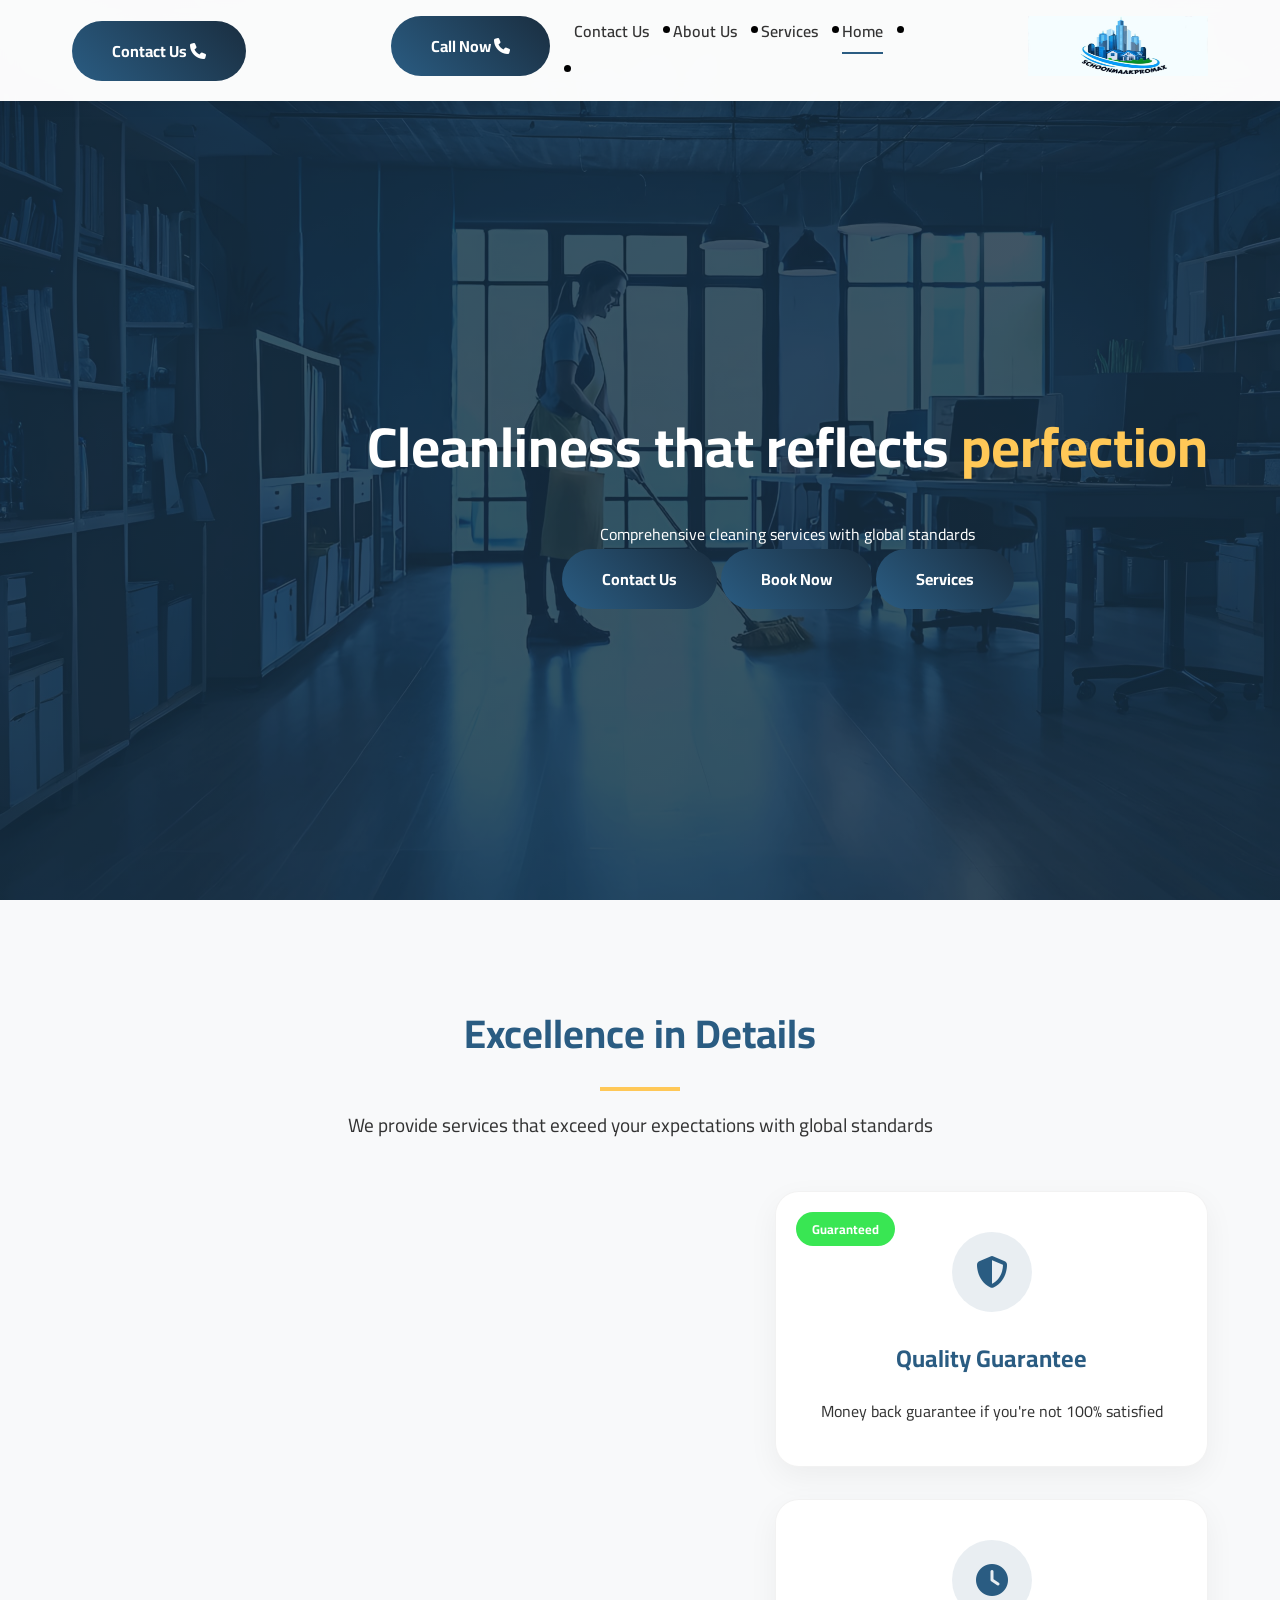
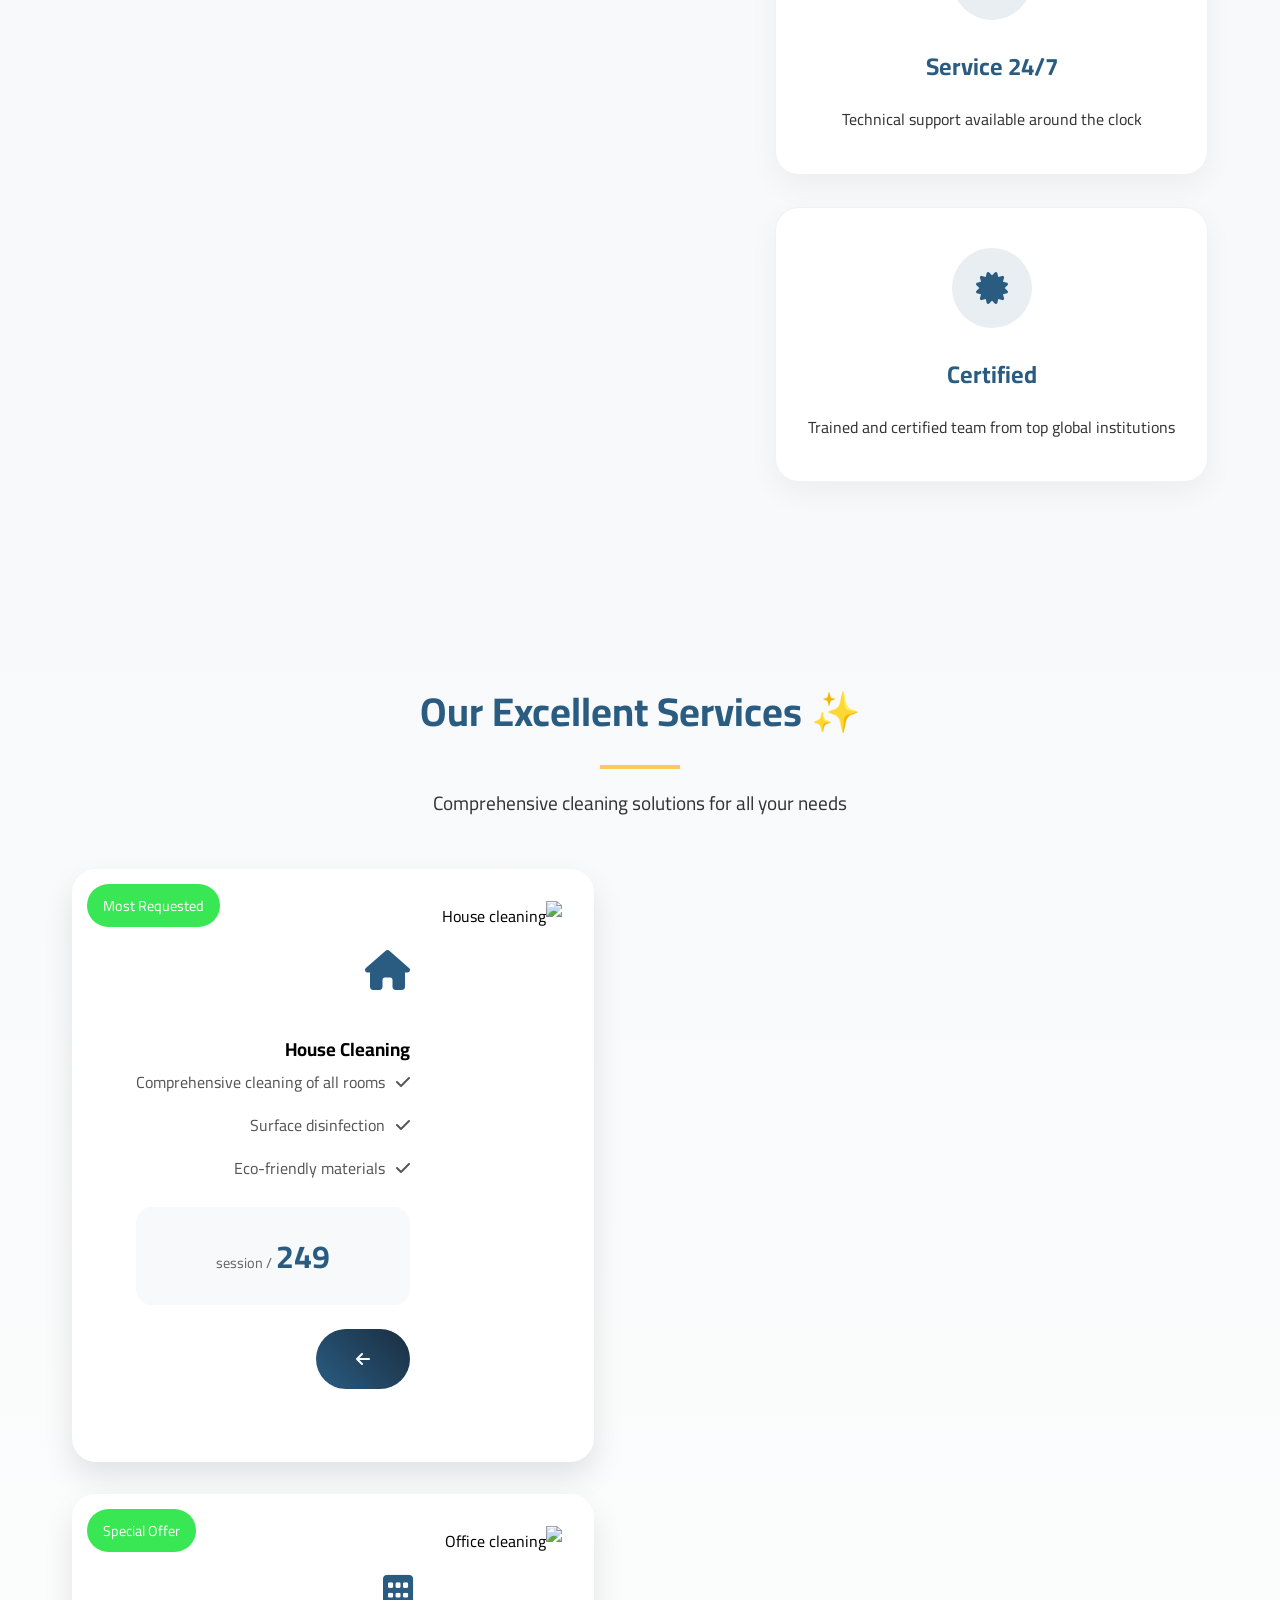
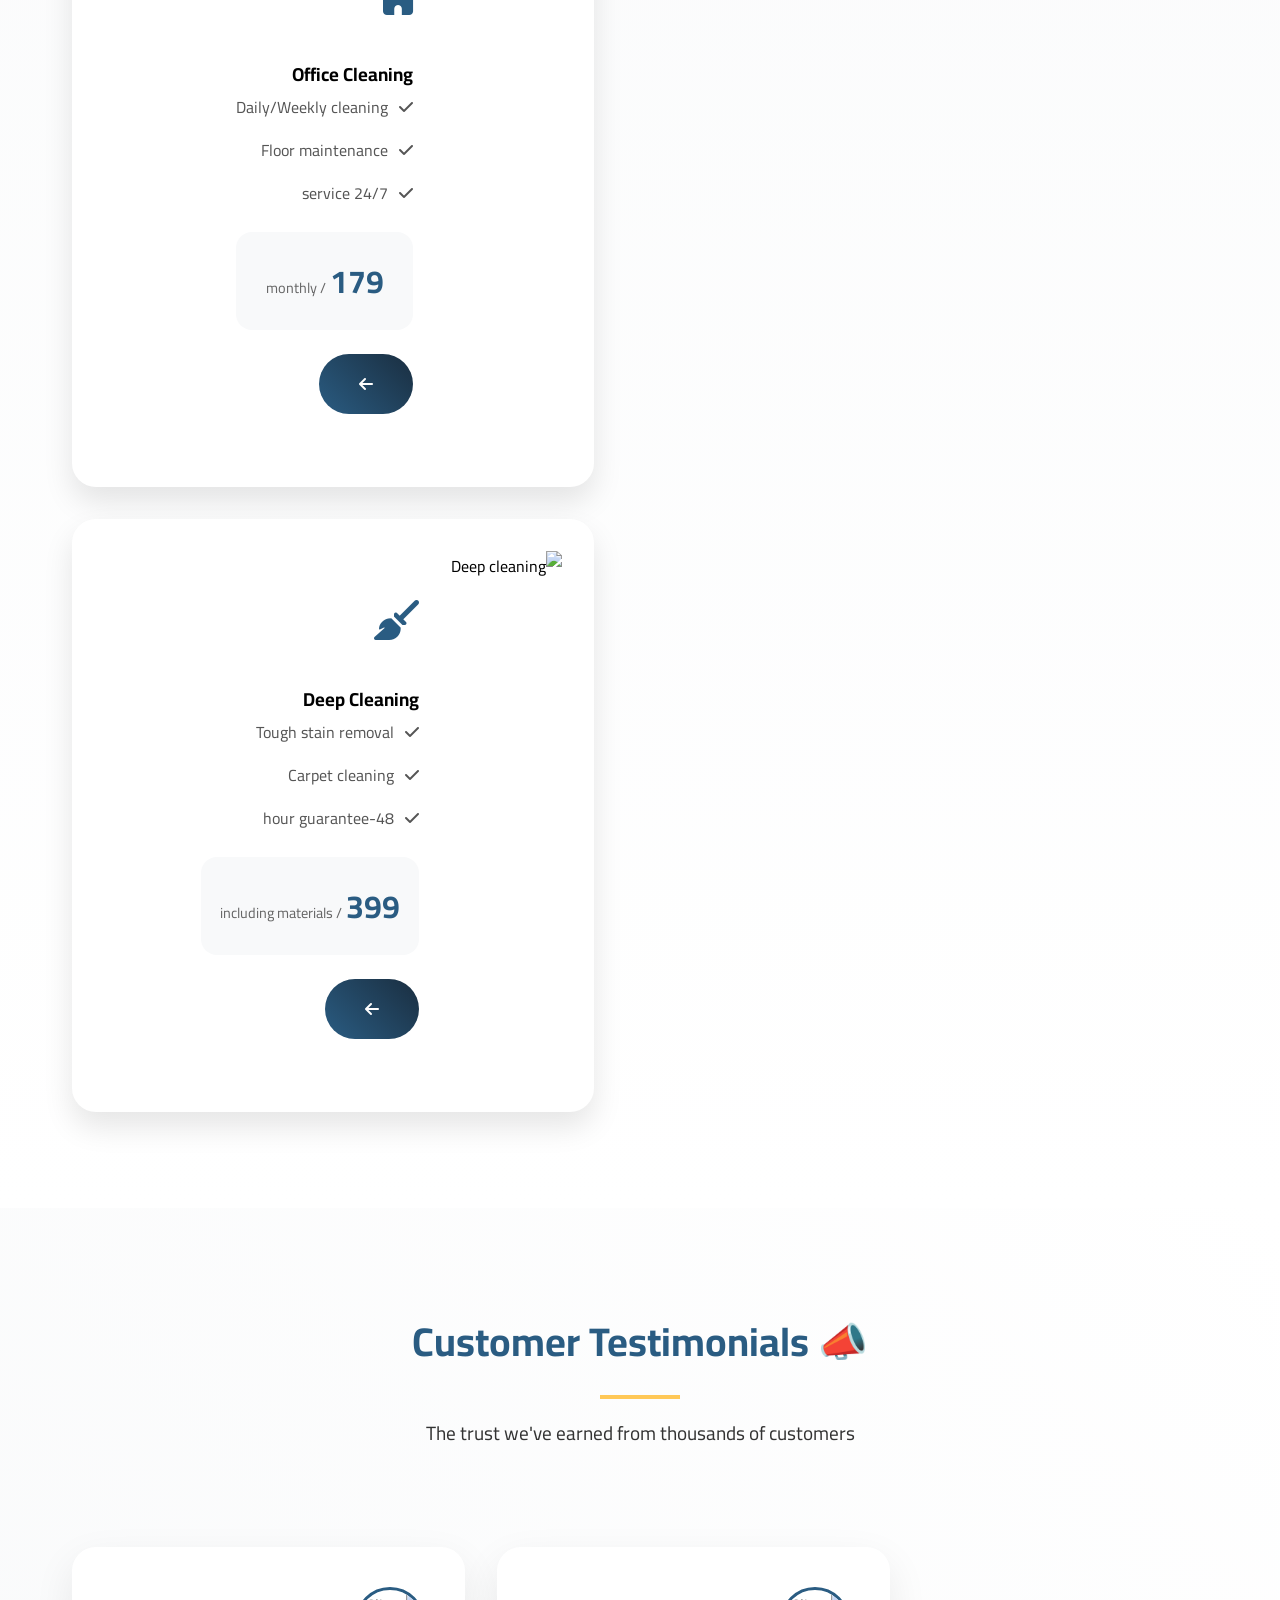
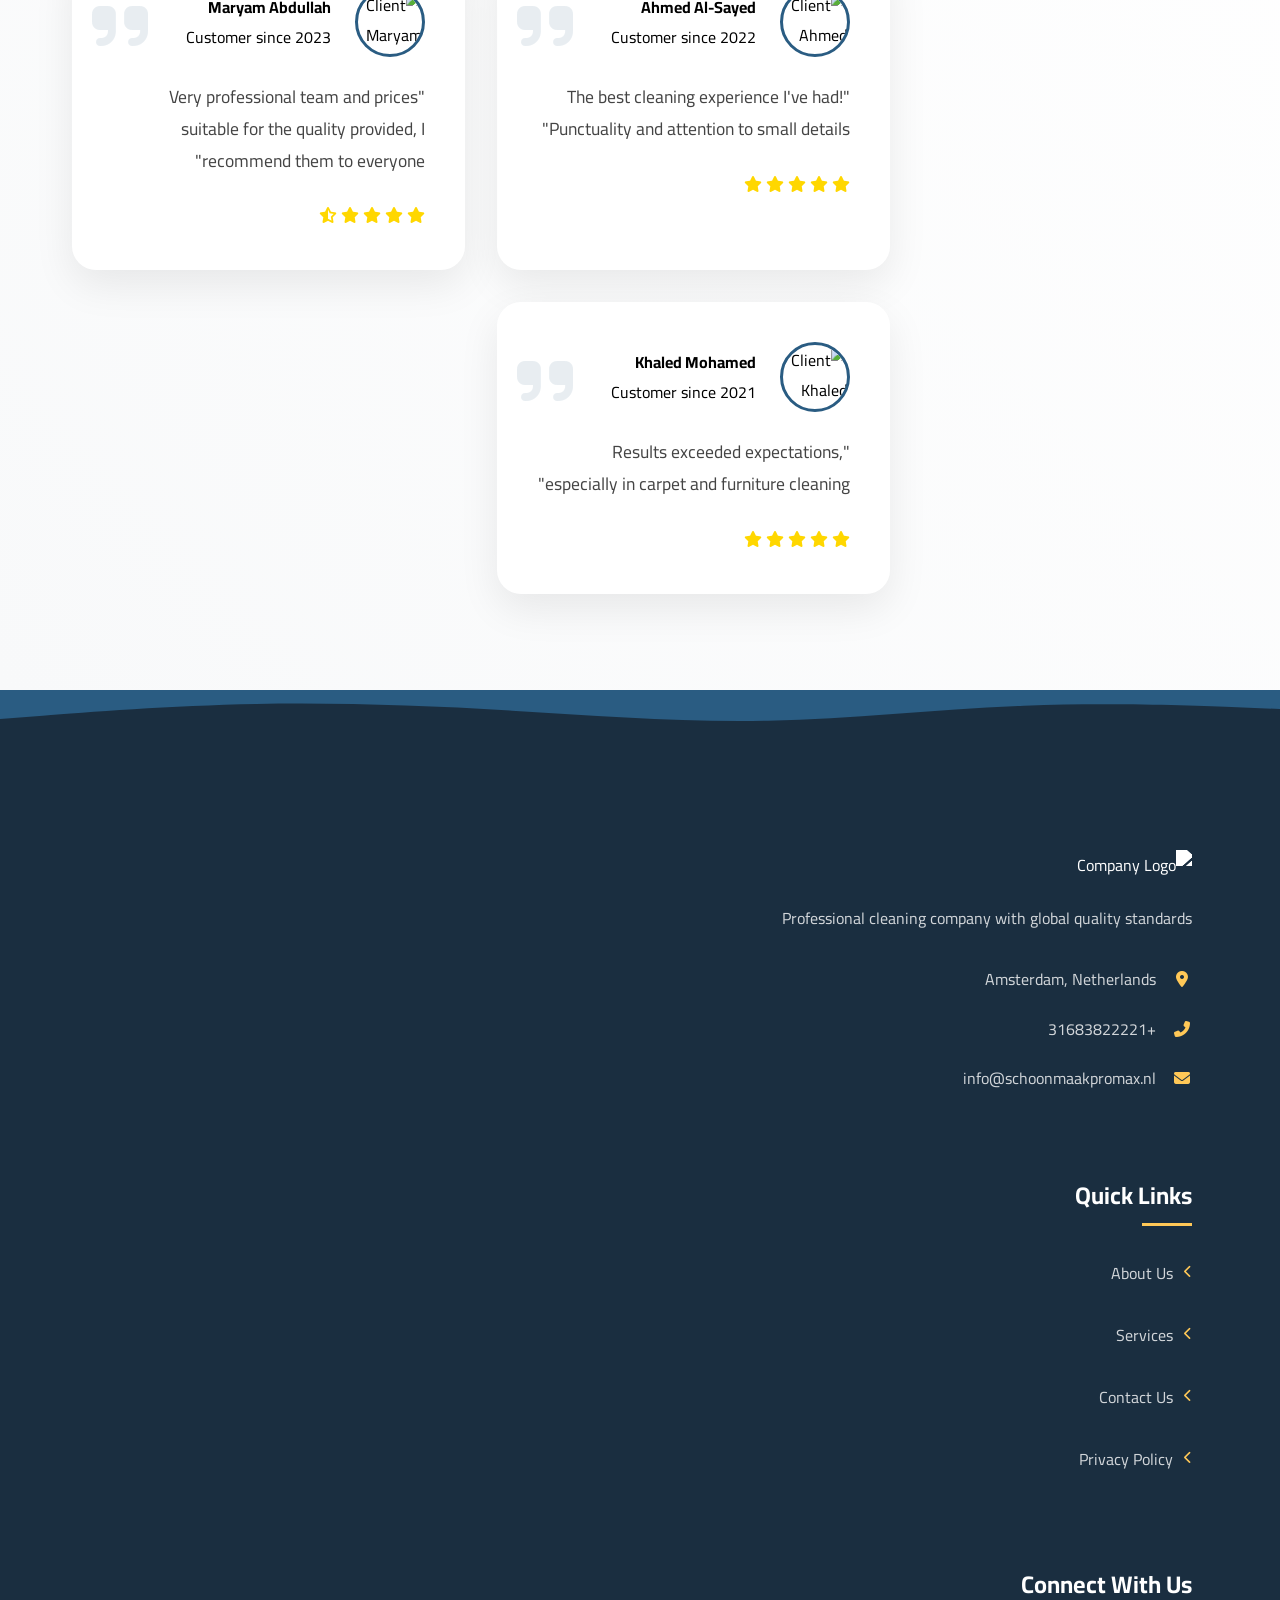
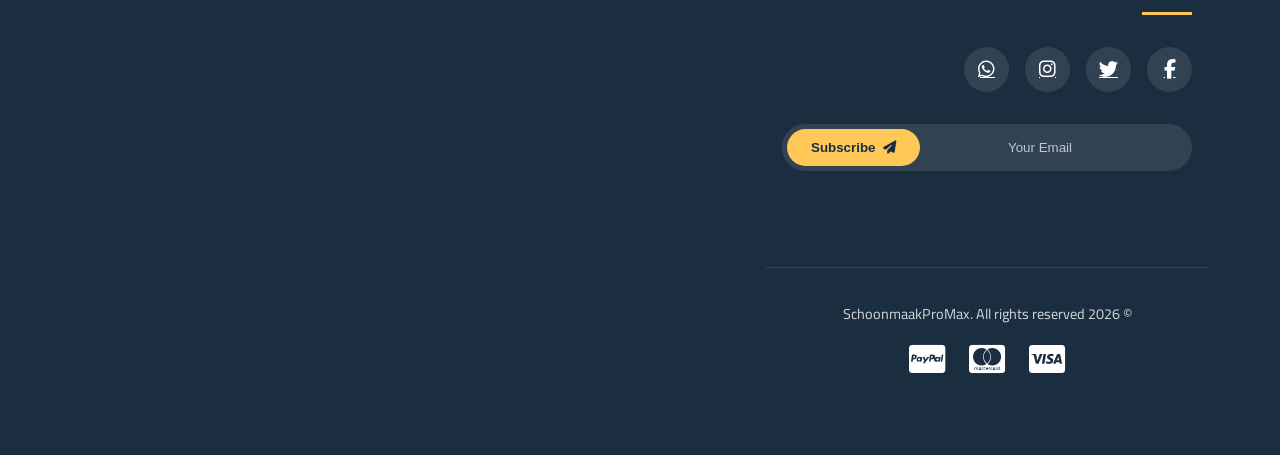
==== en/index.html @ 923af1c0 "Add files via upload" ====
<!DOCTYPE html>
<html lang="ar" dir="rtl">
    <head>
        <!-- Basic Meta Tags -->
        <meta charset="UTF-8">
        <meta name="viewport" content="width=device-width, initial-scale=1.0">
        
        <!-- ========== Advanced SEO Optimizations ========== -->
        <title>SchoonmaakProMax | Professional Cleaning Company in Netherlands | Competitive Prices</title>
        <meta name="description" content="SchoonmaakProMax offers home and office cleaning services in Netherlands with European quality standards. Trained team - Eco-friendly materials - Competitive prices. Contact us now!">
        <meta name="keywords" content="Cleaning company Netherlands, House cleaning Amsterdam, Carpet cleaning Rotterdam, Office disinfection The Hague, Apartment cleaning Utrecht">
        <meta name="author" content="SchoonmaakProMax">
        <meta name="robots" content="index, follow">
        <meta name="language" content="Arabic">
        
        <!-- ========== Open Graph / Social Meta ========== -->
        <meta property="og:title" content="SchoonmaakProMax | Professional Cleaning in Netherlands">
        <meta property="og:description" content="Comprehensive cleaning services for homes and offices with European quality standards">
        <meta property="og:image" content="https://osun2021.github.io/a2/assets/images/og-image.jpg">
        <meta property="og:url" content="https://osun2021.github.io/a2/">
        <meta property="og:type" content="website">
        <meta property="og:locale" content="ar_AR">
        
        <!-- ========== Twitter Meta ========== -->
        <meta name="twitter:card" content="summary_large_image">
        <meta name="twitter:title" content="SchoonmaakProMax - Professional Cleaning">
        <meta name="twitter:description" content="Comprehensive cleaning solutions in Netherlands">
        <meta name="twitter:image" content="https://osun2021.github.io/a2/assets/images/og-image.jpg">
        
        <!-- ========== Favicon ========== -->
        <link rel="icon" type="image/png" href="assets/favicon1.png">
        <link rel="apple-touch-icon" href="assets/favicon1.png">
        
        <!-- ========== Preconnect & Preload ========== -->
        <link rel="preconnect" href="https://fonts.googleapis.com">
        <link rel="preconnect" href="https://fonts.gstatic.com" crossorigin>
        <link rel="preload" href="https://cdnjs.cloudflare.com/ajax/libs/font-awesome/6.4.0/css/all.min.css" as="style">
        
        <!-- ========== Google Fonts ========== -->
        <link href="https://fonts.googleapis.com/css2?family=Cairo:wght@400;600;700&display=swap" rel="stylesheet">
        
        <!-- ========== Font Awesome Library ========== -->
        <link rel="stylesheet" href="https://cdnjs.cloudflare.com/ajax/libs/font-awesome/6.4.0/css/all.min.css">
        
        <!-- ========== AOS Animation Library ========== -->
        <link href="https://unpkg.com/aos@2.3.1/dist/aos.css" rel="stylesheet">
        
        <!-- ========== CSS Files ========== -->
        <link rel="stylesheet" href="css/base/reset.css">
        <link rel="stylesheet" href="css/base/variables.css">
        <link rel="stylesheet" href="css/components/header.css">
        <link rel="stylesheet" href="css/main.css">
        
        <!-- ========== Structured Data (Schema) ========== -->
        <script type="application/ld+json">
        {
            "@context": "https://schema.org",
            "@type": "ProfessionalService",
            "name": "SchoonmaakProMax",
            "image": "https://osun2021.github.io/a2/assets/images/logo1.jpg",
            "description": "Professional cleaning company in Netherlands",
            "address": {
                "@type": "PostalAddress",
                "addressCountry": "NL"
            },
            "telephone": "+31683822221",
            "openingHours": "Mo-Fr 08:00-18:00",
            "url": "https://osun2021.github.io/a2/"
        }
        </script>
       
        <style>
            :root {
                --primary: #2A5C82;
                --secondary: #FFC857;
            }
            
            * {
                margin: 0;
                padding: 0;
                box-sizing: border-box;
            }
            
            html, body {
                width: 100%;
                min-height: 100vh;
                overflow-x: hidden;
                font-family: 'Cairo', sans-serif;
            }
            
            .main-container {
                width: 100vw;
                overflow: hidden;
            }
            
            section {
                width: 100vw;
                padding: 4rem 0;
                overflow: hidden;
            }
            
            .container {
                width: 100%;
                max-width: 1400px;
                margin: 0 auto;
                padding: 0 20px;
            }
        </style>
    </head>
<body class="home-page">
    <!-- Modified Header -->
    <header class="main-header">
        <div class="container">
            <a href="index.html" class="logo">
                <img src="assets/images/logo1.png" alt="SchoonmaakProMax" loading="lazy" width="180" height="60">
            </a>
            
            <button class="hamburger-menu" aria-expanded="false" aria-label="Mobile menu">
                <span class="hamburger-line"></span>
                <span class="hamburger-line"></span>
                <span class="hamburger-line"></span>
            </button>
            
            <nav class="main-nav" aria-label="Main navigation">
                <ul class="nav-links">
                    <li><a href="index.html" class="nav-link active" data-link="home">Home</a></li>
                    <li><a href="services.html" class="nav-link" data-link="services">Services</a></li>
                    <li><a href="about.html" class="nav-link" data-link="about">About Us</a></li>
                    <li><a href="contact.html" class="nav-link" data-link="contact">Contact Us</a></li>
                    <li class="mobile-only">
                        <a href="tel:+31683822221" class="cta-button mobile-cta">
                            <i class="fas fa-phone"></i> Call Now
                        </a>
                    </li>
                </ul>
            </nav>
            
            <a href="tel:+31683822221" class="desktop-cta cta-button">
                <i class="fas fa-phone"></i> Contact Us
            </a>
        </div>
    </header>
    
    <style>
    :root {
        --primary: #2A5C82;
        --secondary: #FFC857;
        --text: #333;
        --light-bg: #f8f9fa;
    }
    
    .main-header {
        position: fixed;
        top: 0;
        width: 100%;
        background: rgba(255, 255, 255, 0.98);
        box-shadow: 0 2px 15px rgba(0, 0, 0, 0.1);
        z-index: 1000;
        backdrop-filter: blur(10px);
        padding: 1rem 0;
    }
    
    .container {
        display: flex;
        justify-content: space-between;
        align-items: center;
        max-width: 1200px;
        margin: 0 auto;
        padding: 0 2rem;
    }
    
    /* Desktop Main Menu */
    .nav-links {
        display: flex;
        gap: 1.5rem;
    }
    
    .nav-link {
        color: var(--text);
        text-decoration: none;
        font-weight: 600;
        position: relative;
        padding: 0.5rem 0;
    }
    
    .nav-link::after {
        content: '';
        position: absolute;
        bottom: 0;
        right: 0;
        width: 0;
        height: 2px;
        background: var(--primary);
        transition: width 0.3s ease;
    }
    
    .nav-link:hover::after,
    .nav-link.active::after {
        width: 100%;
    }
    
    /* Mobile Menu Design */
    .hamburger-menu {
        display: none;
        background: none;
        border: none;
        cursor: pointer;
        padding: 0.5rem;
        z-index: 1001;
    }
    
    .hamburger-line {
        display: block;
        width: 25px;
        height: 3px;
        background: var(--primary);
        margin: 5px 0;
        transition: all 0.3s ease;
    }
    
    /* Mobile Styles */
    @media (max-width: 992px) {
        .hamburger-menu {
            display: block;
        }
        
        .main-nav {
            position: fixed;
            top: 0;
            right: -100%;
            width: 280px;
            height: 100vh;
            background: white;
            box-shadow: -5px 0 15px rgba(0, 0, 0, 0.1);
            transition: right 0.3s ease;
            padding-top: 80px;
        }
        
        .main-nav.active {
            right: 0;
        }
        
        .nav-links {
            flex-direction: column;
            padding: 0 1.5rem;
        }
        
        .nav-link {
            padding: 1rem 0;
            border-bottom: 1px solid #eee;
            display: block;
        }
        
        .desktop-cta {
            display: none;
        }
        
        .mobile-only {
            display: block;
            margin-top: 1rem;
        }
        
        /* Hamburger lines animation */
        .hamburger-menu.active .hamburger-line:nth-child(1) {
            transform: translateY(8px) rotate(45deg);
        }
        
        .hamburger-menu.active .hamburger-line:nth-child(2) {
            opacity: 0;
        }
        
        .hamburger-menu.active .hamburger-line:nth-child(3) {
            transform: translateY(-8px) rotate(-45deg);
        }
    }
    </style>
    
    <script>
    document.addEventListener('DOMContentLoaded', function() {
        const hamburger = document.querySelector('.hamburger-menu');
        const nav = document.querySelector('.main-nav');
        
        hamburger.addEventListener('click', function() {
            this.classList.toggle('active');
            nav.classList.toggle('active');
            
            // Add or remove body scroll when menu is open
            document.body.style.overflow = nav.classList.contains('active') ? 'hidden' : '';
        });
        
        // Close menu when clicking any link
        document.querySelectorAll('.nav-link').forEach(link => {
            link.addEventListener('click', () => {
                hamburger.classList.remove('active');
                nav.classList.remove('active');
                document.body.style.overflow = '';
            });
        });
    });
    </script>
    <!-- Hero Section with Effects -->
<!-- Hero Section with Effects -->
<section class="hero">
    <div class="container">
        <div class="hero-content">
            <h1>Cleanliness that reflects <span class="hero-highlight" style="color: #FFC857;">perfection</span></h1>
            <p class="hero-subtitle">Comprehensive cleaning services with global standards</p>
            <div class="hero-cta">
                <a href="services.html" class="cta-button">Services</a>
                <a href="booking.html" class="cta-button">Book Now</a>
                <a href="contact.html" class="cta-button">Contact Us</a>
            </div>
        </div>
    </div>
</section>

<style>
.hero {
    position: relative;
    min-height: 80vh;
    background: 
        linear-gradient(rgba(42, 92, 130, 0.7), 
        rgba(42, 92, 130, 0.7)),
        url('assets/images/hero-bg2.jpg') center/cover fixed;
    display: flex;
    align-items: center;
}

.hero-content {
    position: relative;
    z-index: 2;
    color: white;
    text-align: center;
}

.hero-highlight {
    color: #FFC857; /* اللون الأصفر المطلوب */
    /* يمكنك استخدام أي من هذه الخيارات:
    color: var(--secondary);
    color: #FFD700; (ذهبي)
    color: yellow; (أصفر أساسي)
    */
}

.hero {
    min-height: 100vh;
    width: 100vw;
    overflow: hidden;
}
</style>
    <!-- Other Sections with data-aos added -->
    <section class="features section--light" aria-label="Our Features">
        <h2 class="section-title" data-aos="fade-up">Excellence in Details</h2>
        <p class="section-subtitle" data-aos="fade-up" data-aos-delay="100">We provide services that exceed your expectations with global standards</p>
        
        <div class="container">

            <div class="features-grid">
                <!-- Feature Card 1 -->
                <div class="feature-card" data-aos="zoom-in" data-aos-delay="200">
                    <div class="feature-icon__wrapper">
                        <i class="fas fa-shield-alt feature-icon"></i>
                    </div>
                    <h3>Quality Guarantee</h3>
                    <p>Money back guarantee if you're not 100% satisfied</p>
                    <div class="feature-badge"> Guaranteed</div>
                </div>
                
                <!-- Feature Card 2 -->
                <div class="feature-card" data-aos="zoom-in" data-aos-delay="300">
                    <div class="feature-icon__wrapper">
                        <i class="fas fa-clock feature-icon"></i>
                    </div>
                    <h3>24/7 Service</h3>
                    <p>Technical support available around the clock</p>
                </div>
                
                <!-- Feature Card 3 -->
                <div class="feature-card" data-aos="zoom-in" data-aos-delay="400">
                    <div class="feature-icon__wrapper">
                        <i class="fas fa-certificate feature-icon"></i>
                    </div>
                    <h3>Certified</h3>
                    <p>Trained and certified team from top global institutions</p>
                </div>
            </div>
        </div>
    </section>
    <style>
    :root {
        --primary: #2A5C82;
        --secondary: #FFC857;
        --accent: #39e653;
        --light: #F8F9FA;
        --text: #333;
    }
    
    .features {
        padding: 6rem 0;
        background: var(--light);
        position: relative;
    }
    
    .features::before {
        content: '';
        position: absolute;
        top: 0;
        left: 0;
        width: 100%;
        height: 100%;
        background: url('assets/images/pattern-bg.png') center/cover;
        opacity: 0.05;
        z-index: 0;
    }
    
    .section-title {
        text-align: center;
        font-size: 2.5rem;
        color: var(--primary);
        margin-bottom: 1rem;
        position: relative;
    }
    
    .section-title::after {
        content: '';
        display: block;
        width: 80px;
        height: 4px;
        background: var(--secondary);
        margin: 1rem auto;
    }
    
    .section-subtitle {
        text-align: center;
        color: var(--text);
        max-width: 700px;
        margin: 0 auto 3rem;
        font-size: 1.2rem;
    }
    
    .features-grid {
        display: grid;
        grid-template-columns: repeat(auto-fit, minmax(300px, 1fr));
        gap: 2rem;
        position: relative;
        z-index: 1;
    }
    
    .feature-card {
        background: white;
        border-radius: 1.5rem;
        padding: 2.5rem 2rem;
        text-align: center;
        transition: all 0.4s cubic-bezier(0.175, 0.885, 0.32, 1.275);
        box-shadow: 0 10px 30px rgba(0,0,0,0.05);
        border: 1px solid rgba(0,0,0,0.05);
        position: relative;
        overflow: hidden;
    }
    
    .feature-card:hover {
        transform: translateY(-10px);
        box-shadow: 0 15px 40px rgba(0,0,0,0.1);
        border-color: var(--primary);
    }
    
    .feature-icon__wrapper {
        width: 80px;
        height: 80px;
        background: rgba(42, 92, 130, 0.1);
        border-radius: 50%;
        display: flex;
        align-items: center;
        justify-content: center;
        margin: 0 auto 1.5rem;
        transition: all 0.3s ease;
    }
    
    .feature-card:hover .feature-icon__wrapper {
        background: var(--primary);
    }
    
    .feature-icon {
        font-size: 2rem;
        color: var(--primary);
        transition: all 0.3s ease;
    }
    
    .feature-card:hover .feature-icon {
        color: white;
    }
    
    .feature-card h3 {
        color: var(--primary);
        margin-bottom: 1rem;
        font-size: 1.5rem;
    }
    
    .feature-card p {
        color: var(--text);
        line-height: 1.8;
    }
    
    .feature-badge {
        position: absolute;
        top: 20px;
        left: 20px;
        background: var(--accent);
        color: white;
        padding: 0.3rem 1rem;
        border-radius: 50px;
        font-size: 0.8rem;
        font-weight: bold;
    }
    
    @media (max-width: 768px) {
        .features {
            padding: 4rem 0;
        }
        
        .section-title {
            font-size: 2rem;
        }
        
        .features-grid {
            grid-template-columns: 1fr;
            gap: 1.5rem;
        }
    }
    </style>

    <!-- Featured Services Section -->
<section class="featured-services" aria-label="Featured Services">
     <h2 class="section-title">✨ Our Excellent Services</h2>
     <p class="section-subtitle">Comprehensive cleaning solutions for all your needs</p>

    <div class="container">
        <div class="section-header" data-aos="fade-up">
        </div>
    
        <div class="services-grid">
            <!-- Service 1 -->
            <article class="service-card" data-aos="zoom-in" data-aos-delay="300">
                <div class="service-badge">Most Requested</div>
                <div class="service-image">
                    <img src="assets/images/home-cleaning.jpg" alt="House cleaning" loading="lazy">
                    <div class="service-overlay"></div>
                </div>
                <div class="service-content">
                    <div class="service-icon">
                        <i class="fas fa-home"></i>
                    </div>
                    <h3>House Cleaning</h3>
                    <ul class="service-features">
                        <li><i class="fas fa-check"></i> Comprehensive cleaning of all rooms</li>
                        <li><i class="fas fa-check"></i> Surface disinfection</li>
                        <li><i class="fas fa-check"></i> Eco-friendly materials</li>
                    </ul>
                    <div class="service-footer">
                        <div class="price-box">
                            <span class="price">249</span>
                            <span class="duration">/ session</span>
                        </div>
                        <a href="#" class="cta-button">
                            <span></span>
                            <i class="fas fa-arrow-left"></i>
                        </a>
                    </div>
                </div>
            </article>
    
            <!-- Service 2 -->
            <article class="service-card" data-aos="zoom-in" data-aos-delay="400">
                <div class="service-badge">Special Offer</div>
                <div class="service-image">
                    <img src="assets/images/office-cleaning.jpg" alt="Office cleaning" loading="lazy">
                    <div class="service-overlay"></div>
                </div>
                <div class="service-content">
                    <div class="service-icon">
                        <i class="fas fa-building"></i>
                    </div>
                    <h3>Office Cleaning</h3>
                    <ul class="service-features">
                        <li><i class="fas fa-check"></i> Daily/Weekly cleaning</li>
                        <li><i class="fas fa-check"></i> Floor maintenance</li>
                        <li><i class="fas fa-check"></i> 24/7 service</li>
                    </ul>
                    <div class="service-footer">
                        <div class="price-box">
                            <span class="price">179</span>
                            <span class="duration">/ monthly</span>
                        </div>
                        <a href="#" class="cta-button">
                            <span></span>
                            <i class="fas fa-arrow-left"></i>
                        </a>
                    </div>
                </div>
            </article>
    
            <!-- Service 3 -->
            <article class="service-card" data-aos="zoom-in" data-aos-delay="500">
                <div class="service-image">
                    <img src="assets/images/deep-cleaning.jpg" alt="Deep cleaning" loading="lazy">
                    <div class="service-overlay"></div>
                </div>
                <div class="service-content">
                    <div class="service-icon">
                        <i class="fas fa-broom"></i>
                    </div>
                    <h3>Deep Cleaning</h3>
                    <ul class="service-features">
                        <li><i class="fas fa-check"></i> Tough stain removal</li>
                        <li><i class="fas fa-check"></i> Carpet cleaning</li>
                        <li><i class="fas fa-check"></i> 48-hour guarantee</li>
                    </ul>
                    <div class="service-footer">
                        <div class="price-box">
                            <span class="price">399</span>
                            <span class="duration">/ including materials</span>
                        </div>
                        <a href="#" class="cta-button">
                            <span></span>
                            <i class="fas fa-arrow-left"></i>
                        </a>
                    </div>
                </div>
            </article>
        </div>
    </div>
</section>
<!-- Featured Services Section -->


<!-- Custom Styles -->
<style>
.featured-services {
    padding: 6rem 0;
    background: linear-gradient(to bottom, #f8f9fa 0%, #ffffff 100%);
}

.service-card {
    border-radius: 1.5rem;
    overflow: hidden;
    box-shadow: 0 15px 30px rgba(0,0,0,0.1);
    transition: all 0.4s cubic-bezier(0.175, 0.885, 0.32, 1.275);
    position: relative;
}

.service-card:hover {
    transform: translateY(-10px);
    box-shadow: 0 25px 50px rgba(0,0,0,0.15);
}

.service-badge {
    position: absolute;
    top: 15px;
    left: 15px;
    background: var(--accent);
    color: white;
    padding: 0.5rem 1rem;
    border-radius: 50px;
    font-size: 0.9rem;
    z-index: 2;
}

.service-content {
    padding: 2rem;
    background: white;
}

.service-icon {
    color: var(--primary);
    margin-bottom: 1.5rem;
}

.service-features li {
    margin-bottom: 0.8rem;
    display: flex;
    align-items: center;
    gap: 0.7rem;
    color: #555;
}

.price-box {
    background: var(--light-bg);
    border-radius: 1rem;
    padding: 1.2rem;
    margin: 1.5rem 0;
    text-align: center;
}

.price {
    font-size: 2rem;
    font-weight: 700;
    color: var(--primary);
}

.duration {
    color: #666;
    font-size: 0.9rem;
}
</style>

    <!-- Testimonials Section -->
<section class="testimonials section--light" aria-label="Customer Testimonials">
     <h2 class="section-title">📣 Customer Testimonials</h2>
     <p class="section-subtitle">The trust we've earned from thousands of customers</p>

    <div class="container">
        <div class="section-header" data-aos="fade-up">
        </div>

        <div class="testimonials-grid">
            <!-- Testimonial 1 -->
            <article class="testimonial-card" data-aos="zoom-in" data-aos-delay="200">
                <div class="client-meta">
                    <img src="assets/images/client1.jpg" alt="Client Ahmed" class="client-avatar" loading="lazy">
                    <div class="client-info">
                        <h4>Ahmed Al-Sayed</h4>
                        <span>Customer since 2022</span>
                    </div>
                </div>
                <div class="testimonial-body">
                    <div class="quote-icon">
                        <i class="fas fa-quote-right"></i>
                    </div>
                    <blockquote>
                        "The best cleaning experience I've had! Punctuality and attention to small details"
                    </blockquote>
                    <div class="rating-stars">
                        <i class="fas fa-star"></i>
                        <i class="fas fa-star"></i>
                        <i class="fas fa-star"></i>
                        <i class="fas fa-star"></i>
                        <i class="fas fa-star"></i>
                    </div>
                </div>
            </article>

            <!-- Testimonial 2 -->
            <article class="testimonial-card" data-aos="zoom-in" data-aos-delay="300">
                <div class="client-meta">
                    <img src="assets/images/client2.jpg" alt="Client Maryam" class="client-avatar" loading="lazy">
                    <div class="client-info">
                        <h4>Maryam Abdullah</h4>
                        <span>Customer since 2023</span>
                    </div>
                </div>
                <div class="testimonial-body">
                    <div class="quote-icon">
                        <i class="fas fa-quote-right"></i>
                    </div>
                    <blockquote>
                        "Very professional team and prices suitable for the quality provided, I recommend them to everyone"
                    </blockquote>
                    <div class="rating-stars">
                        <i class="fas fa-star"></i>
                        <i class="fas fa-star"></i>
                        <i class="fas fa-star"></i>
                        <i class="fas fa-star"></i>
                        <i class="fas fa-star-half-alt"></i>
                    </div>
                </div>
            </article>

            <!-- Testimonial 3 -->
            <article class="testimonial-card" data-aos="zoom-in" data-aos-delay="400">
                <div class="client-meta">
                    <img src="assets/images/client3.jpg" alt="Client Khaled" class="client-avatar" loading="lazy">
                    <div class="client-info">
                        <h4>Khaled Mohamed</h4>
                        <span>Customer since 2021</span>
                    </div>
                </div>
                <div class="testimonial-body">
                    <div class="quote-icon">
                        <i class="fas fa-quote-right"></i>
                    </div>
                    <blockquote>
                        "Results exceeded expectations, especially in carpet and furniture cleaning"
                    </blockquote>
                    <div class="rating-stars">
                        <i class="fas fa-star"></i>
                        <i class="fas fa-star"></i>
                        <i class="fas fa-star"></i>
                        <i class="fas fa-star"></i>
                        <i class="fas fa-star"></i>
                    </div>
                </div>
            </article>
        </div>
    </div>
</section>

<!-- Custom Testimonial Styles -->
<style>
.testimonials {
    padding: 6rem 0;
    background: linear-gradient(45deg, #f8f9fa 0%, #ffffff 100%);
}

.testimonial-card {
    background: white;
    border-radius: 1.5rem;
    padding: 2.5rem;
    box-shadow: 0 15px 40px rgba(0,0,0,0.08);
    transition: all 0.3s ease;
    position: relative;
    overflow: hidden;
}

.testimonial-card:hover {
    transform: translateY(-10px);
    box-shadow: 0 20px 50px rgba(0,0,0,0.1);
}

.client-meta {
    display: flex;
    align-items: center;
    gap: 1.5rem;
    margin-bottom: 1.5rem;
}

.client-avatar {
    width: 70px;
    height: 70px;
    border-radius: 50%;
    object-fit: cover;
    border: 3px solid var(--primary);
}

.quote-icon {
    position: absolute;
    top: 20px;
    left: 20px;
    color: var(--primary);
    opacity: 0.1;
    font-size: 4rem;
}

.rating-stars {
    color: #FFD700;
    margin-top: 1.5rem;
}

blockquote {
    font-size: 1.1rem;
    line-height: 1.8;
    color: #444;
    position: relative;
    z-index: 1;
}

.testimonials-grid {
    display: grid;
    grid-template-columns: repeat(auto-fit, minmax(300px, 1fr));
    gap: 2rem;
    margin-top: 3rem;
}
</style>
    <!-- Footer -->
    <footer class="main-footer">
        <!-- Animated Footer Wave -->
        <div class="footer-wave">
            <svg xmlns="http://www.w3.org/2000/svg" viewBox="0 0 1440 320" preserveAspectRatio="none">
                <path fill="var(--primary)" 
                      d="M0,256L48,261.3C96,267,192,277,288,266.7C384,256,480,224,576,218.7C672,213,768,235,864,250.7C960,267,1056,277,1152,272C1248,267,1344,245,1392,234.7L1440,224L1440,320L1392,320C1344,320,1248,320,1152,320C1056,320,960,320,864,320C768,320,672,320,576,320C480,320,384,320,288,320C192,320,96,320,48,320L0,320Z">
                </path>
            </svg>
        </div>
        
        <div class="container">
            <div class="footer-grid">
                <!-- Company Information -->
                <div class="footer-col" data-aos="fade-up">
                    <div class="footer-brand">
                        <img src="assets/images/logo-light.png" alt="Company Logo" class="footer-logo" loading="lazy">
                        <p class="footer-description">
                            Professional cleaning company with global quality standards
                        </p>
                    </div>
                    <div class="footer-contact">
                        <div class="contact-item">
                            <i class="fas fa-map-marker-alt"></i>
                            <span>Amsterdam, Netherlands</span>
                        </div>
                        <div class="contact-item">
                            <i class="fas fa-phone-alt"></i>
                            <a href="tel:+31683822221">+31683822221</a>
                        </div>
                        <div class="contact-item">
                            <i class="fas fa-envelope"></i>
                            <a href="mailto:info@schoonmaakpromax.nl">info@schoonmaakpromax.nl</a>
                        </div>
                    </div>
                </div>
    
                <!-- Quick Links -->
                <div class="footer-col" data-aos="fade-up" data-aos-delay="150">
                    <h4 class="footer-title">Quick Links</h4>
                    <ul class="footer-links">
                        <li>
                            <a href="about.html">
                                <i class="fas fa-chevron-left"></i>
                                <span>About Us</span>
                            </a>
                        </li>
                        <li>
                            <a href="services.html">
                                <i class="fas fa-chevron-left"></i>
                                <span>Services</span>
                            </a>
                        </li>
                        <li>
                            <a href="contact.html">
                                <i class="fas fa-chevron-left"></i>
                                <span>Contact Us</span>
                            </a>
                        </li>
                        <li>
                            <a href="privacy.html">
                                <i class="fas fa-chevron-left"></i>
                                <span>Privacy Policy</span>
                            </a>
                        </li>
                    </ul>
                </div>
    
                <!-- Social Media -->
                <div class="footer-col" data-aos="fade-up" data-aos-delay="300">
                    <h4 class="footer-title">Connect With Us</h4>
                    <div class="social-links">
                        <a href="#" aria-label="Facebook" class="social-link">
                            <i class="fab fa-facebook-f"></i>
                        </a>
                        <a href="#" aria-label="Twitter" class="social-link">
                            <i class="fab fa-twitter"></i>
                        </a>
                        <a href="#" aria-label="Instagram" class="social-link">
                            <i class="fab fa-instagram"></i>
                        </a>
                        <a href="https://wa.me/31683822221" aria-label="WhatsApp" class="social-link">
                            <i class="fab fa-whatsapp"></i>
                        </a>
                    </div>
                    
                    <!-- Newsletter Form -->
                    <form class="newsletter-form">
                        <div class="form-group">
                            <input type="email" placeholder="Your Email" required>
                            <button type="submit" class="newsletter-btn">
                                <i class="fas fa-paper-plane"></i>
                                <span>Subscribe</span>
                            </button>
                        </div>
                    </form>
                </div>
            
                        <div class="copyright" data-aos="fade-up">
                <div class="copyright-content">
                    <p>&copy; <span id="year"></span> SchoonmaakProMax. All rights reserved</p>
                    <div class="payment-methods">
                        <i class="fab fa-cc-visa" title="Visa"></i>
                        <i class="fab fa-cc-mastercard" title="Mastercard"></i>
                        <i class="fab fa-cc-paypal" title="PayPal"></i>
                    </div>
                </div>
            </div>
            
            </div>
    
            <!-- Copyright -->

        </div>
    </footer>
    
    <style>
    :root {
        --primary: #2A5C82;
        --secondary: #FFC857;
        --dark: #1A2E40;
        --light: #F8F9FA;
        --text-light: rgba(255,255,255,0.8);
    }
    
    .main-footer {
        background: var(--dark);
        color: white;
        position: relative;
        padding-top: 6rem;
        overflow: hidden;
    }
    
    .footer-wave {
        position: absolute;
        top: -1px;
        left: 0;
        width: 100%;
        height: 100px;
        transform: rotate(180deg);
    }
    
    .footer-wave svg {
        width: 100%;
        height: 100%;
    }
    
    .container {
        max-width: 1200px;
        margin: 0 auto;
        padding: 0 2rem;
    }
    
    .footer-grid {
        display: grid;
        grid-template-columns: repeat(auto-fit, minmax(300px, 1fr));
        gap: 3rem;
        padding: 3rem 0;
    }
    
    .footer-col {
        padding: 1rem;
    }
    
    .footer-brand {
        margin-bottom: 2rem;
    }
    
    .footer-logo {
        width: 180px;
        height: auto;
        margin-bottom: 1.5rem;
        filter: brightness(0) invert(1);
        transition: transform 0.3s ease;
    }
    
    .footer-logo:hover {
        transform: scale(1.05);
    }
    
    .footer-description {
        color: var(--text-light);
        line-height: 1.8;
        margin-bottom: 1.5rem;
    }
    
    .footer-title {
        font-size: 1.5rem;
        margin-bottom: 1.5rem;
        padding-bottom: 0.5rem;
        position: relative;
        color: white;
    }
    
    .footer-title::after {
        content: '';
        position: absolute;
        bottom: 0;
        right: 0;
        width: 50px;
        height: 3px;
        background: var(--secondary);
    }
    
    .footer-contact {
        display: flex;
        flex-direction: column;
        gap: 1.2rem;
    }
    
    .contact-item {
        display: flex;
        align-items: center;
        gap: 1rem;
        color: var(--text-light);
    }
    
    .contact-item i {
        color: var(--secondary);
        width: 20px;
        text-align: center;
    }
    
    .contact-item a {
        color: var(--text-light);
        text-decoration: none;
        transition: color 0.3s ease;
    }
    
    .contact-item a:hover {
        color: var(--secondary);
    }
    
    .footer-links {
        list-style: none;
        padding: 0;
        margin: 0;
        display: flex;
        flex-direction: column;
        gap: 1rem;
    }
    
    .footer-links a {
        display: flex;
        align-items: center;
        gap: 0.7rem;
        color: var(--text-light);
        text-decoration: none;
        transition: all 0.3s ease;
        padding: 0.5rem 0;
    }
    
    .footer-links a:hover {
        color: var(--secondary);
        transform: translateX(-10px);
    }
    
    .footer-links i {
        color: var(--secondary);
        font-size: 0.8rem;
    }
    
    .social-links {
        display: flex;
        gap: 1rem;
        margin: 2rem 0;
    }
    
    .social-link {
        width: 45px;
        height: 45px;
        border-radius: 50%;
        background: rgba(255,255,255,0.1);
        display: flex;
        align-items: center;
        justify-content: center;
        color: white;
        font-size: 1.2rem;
        transition: all 0.3s ease;
    }
    
    .social-link:hover {
        background: var(--secondary);
        color: var(--dark);
        transform: translateY(-5px);
    }
    
    .newsletter-form {
        margin-top: 2rem;
    }
    
    .form-group {
        position: relative;
        display: flex;
    }
    
    .newsletter-form input {
        flex: 1;
        padding: 1rem;
        border-radius: 50px;
        border: none;
        background: rgba(255,255,255,0.1);
        color: white;
        padding-right: 120px;
    }
    
    .newsletter-form input::placeholder {
        color: rgba(255,255,255,0.7);
    }
    
    .newsletter-form input:focus {
        outline: 2px solid var(--secondary);
    }
    
    .newsletter-btn {
        position: absolute;
        left: 5px;
        top: 5px;
        bottom: 5px;
        background: var(--secondary);
        color: var(--dark);
        border: none;
        border-radius: 50px;
        padding: 0 1.5rem;
        display: flex;
        align-items: center;
        gap: 0.5rem;
        font-weight: bold;
        cursor: pointer;
        transition: all 0.3s ease;
    }
    
    .newsletter-btn:hover {
        background: white;
        transform: scale(1.05);
    }
    
    .copyright {
        border-top: 1px solid rgba(255,255,255,0.1);
        padding: 2rem 0;
        margin-top: 2rem;
    }
    
    .copyright-content {
        display: flex;
        flex-direction: column;
        align-items: center;
        gap: 1rem;
        color: var(--text-light);
        font-size: 0.9rem;
    }
    
    .payment-methods {
        display: flex;
        gap: 1.5rem;
        font-size: 2rem;
        color: white;
    }
    
    .payment-methods i {
        transition: transform 0.3s ease;
        cursor: pointer;
    }
    
    .payment-methods i:hover {
        transform: translateY(-5px);
        color: var(--secondary);
    }
    
    @media (max-width: 992px) {
        .footer-grid {
            grid-template-columns: repeat(auto-fit, minmax(250px, 1fr));
        }
        
        .newsletter-btn span {
            display: none;
        }
        
        .newsletter-btn {
            padding: 0 0.8rem;
        }
    }
    
    @media (max-width: 768px) {
        .footer-grid {
            grid-template-columns: 1fr;
            gap: 2rem;
        }
        
        .footer-col {
            text-align: center;
        }
        
        .footer-title::after {
            right: 50%;
            transform: translateX(50%);
        }
        
        .footer-links a {
            justify-content: center;
        }
        
        .social-links {
            justify-content: center;
        }
        
        .contact-item {
            justify-content: center;
        }
        
        .footer-brand {
            display: flex;
            flex-direction: column;
            align-items: center;
        }
    }
    
    @media (max-width: 576px) {
        .footer-wave {
            height: 60px;
        }
        
        .newsletter-form input {
            padding-right: 50px;
        }
    }
    </style>
    
    <script>
    // Automatically update copyright year
    document.getElementById('year').textContent = new Date().getFullYear();
    
    // AOS effects for elements
    document.querySelectorAll('.footer-col, .copyright').forEach(el => {
        el.setAttribute('data-aos', 'fade-up');
    });
    </script>
    <script src="https://unpkg.com/aos@2.3.1/dist/aos.js"></script>
    <script>
        AOS.init({
            duration: 1000,
            once: true
        });

        // Scale effect on scroll
        window.addEventListener('scroll', () => {
            const header = document.querySelector('.main-header');
            header.classList.toggle('scrolled', window.scrollY > 100);
        });
    </script>
    <script src="https://unpkg.com/aos@2.3.1/dist/aos.js"></script>
</body>
</html>
---- en/css/base/variables.css ----
:root {
    /* الألوان */
    --primary: #2A5C82;
    --secondary: #FFC857;
    --dark: #1A2E40;
    --light: #F8F9FA;
    
    /* الخطوط */
    --font-primary: 'Cairo', sans-serif;
    
    /* الظلال */
    --shadow-sm: 0 2px 10px rgba(0,0,0,0.1);
    --shadow-md: 0 5px 15px rgba(0,0,0,0.1);
}
---- en/css/components/header.css ----
/* الهيدر المعدل */
.main-header {
    position: fixed;
    top: 0;
    width: 100%;
    background: rgba(255, 255, 255, 0.98);
    backdrop-filter: blur(10px);
    z-index: 1000;
    transition: all 0.3s ease;
}

.container {
    max-width: 1200px;
    margin: 0 auto;
    padding: 0 20px;
    display: flex;
    justify-content: space-between;
    align-items: center;
}

.logo img {
    height: 60px;
}

.hamburger-menu {
    display: none;
    cursor: pointer;
}

/* قائمة الجوال */
@media (max-width: 992px) {
    .main-nav {
        position: fixed;
        top: 0;
        right: -100%;
        width: 280px;
        height: 100vh;
        transition: right 0.3s ease;
    }
    
    .main-nav.active {
        right: 0;
    }
}
.main-header {
    background: white;
    box-shadow: 0 2px 10px rgba(0,0,0,0.1);
    position: fixed;
    width: 100%;
    z-index: 1000;
}

.container {
    max-width: 1200px;
    margin: 0 auto;
    padding: 0 20px;
    display: flex;
    justify-content: space-between;
    align-items: center;
}

.logo img {
    height: 60px;
}





.main-header {
         background: rgba(255, 255, 255, 0.95);
         backdrop-filter: blur(10px);
         position: fixed;
         width: 100%;
         top: 0;
         z-index: 1000;
         transition: all 0.3s ease;
     }


.hero {
         background: linear-gradient(45deg, var(--primary), var(--dark)),
                     url('assets/images/hero-bg.jpg');
         background-size: cover;
         background-attachment: fixed;
         padding: 15rem 0 8rem;
         color: white;
         position: relative;
         overflow: hidden;
     }
---- en/css/main.css ----
/* الأساسيات */
@import 'base/reset.css';
@import 'base/variables.css';
@import url('base/typography.css');


/* المكونات */
@import 'components/header.css';
@import 'components/buttons.css';
@import 'components/cards.css';

/* الصفحات */
@import 'pages/home.css';
@import 'pages/services.css';
@import 'pages/about.css';
@import 'pages/contact.css';
@import url('layouts/grid.css');


/* الأنماط العامة */
body {
    font-family: 'Cairo', sans-serif;
    color: var(--text-color);
}
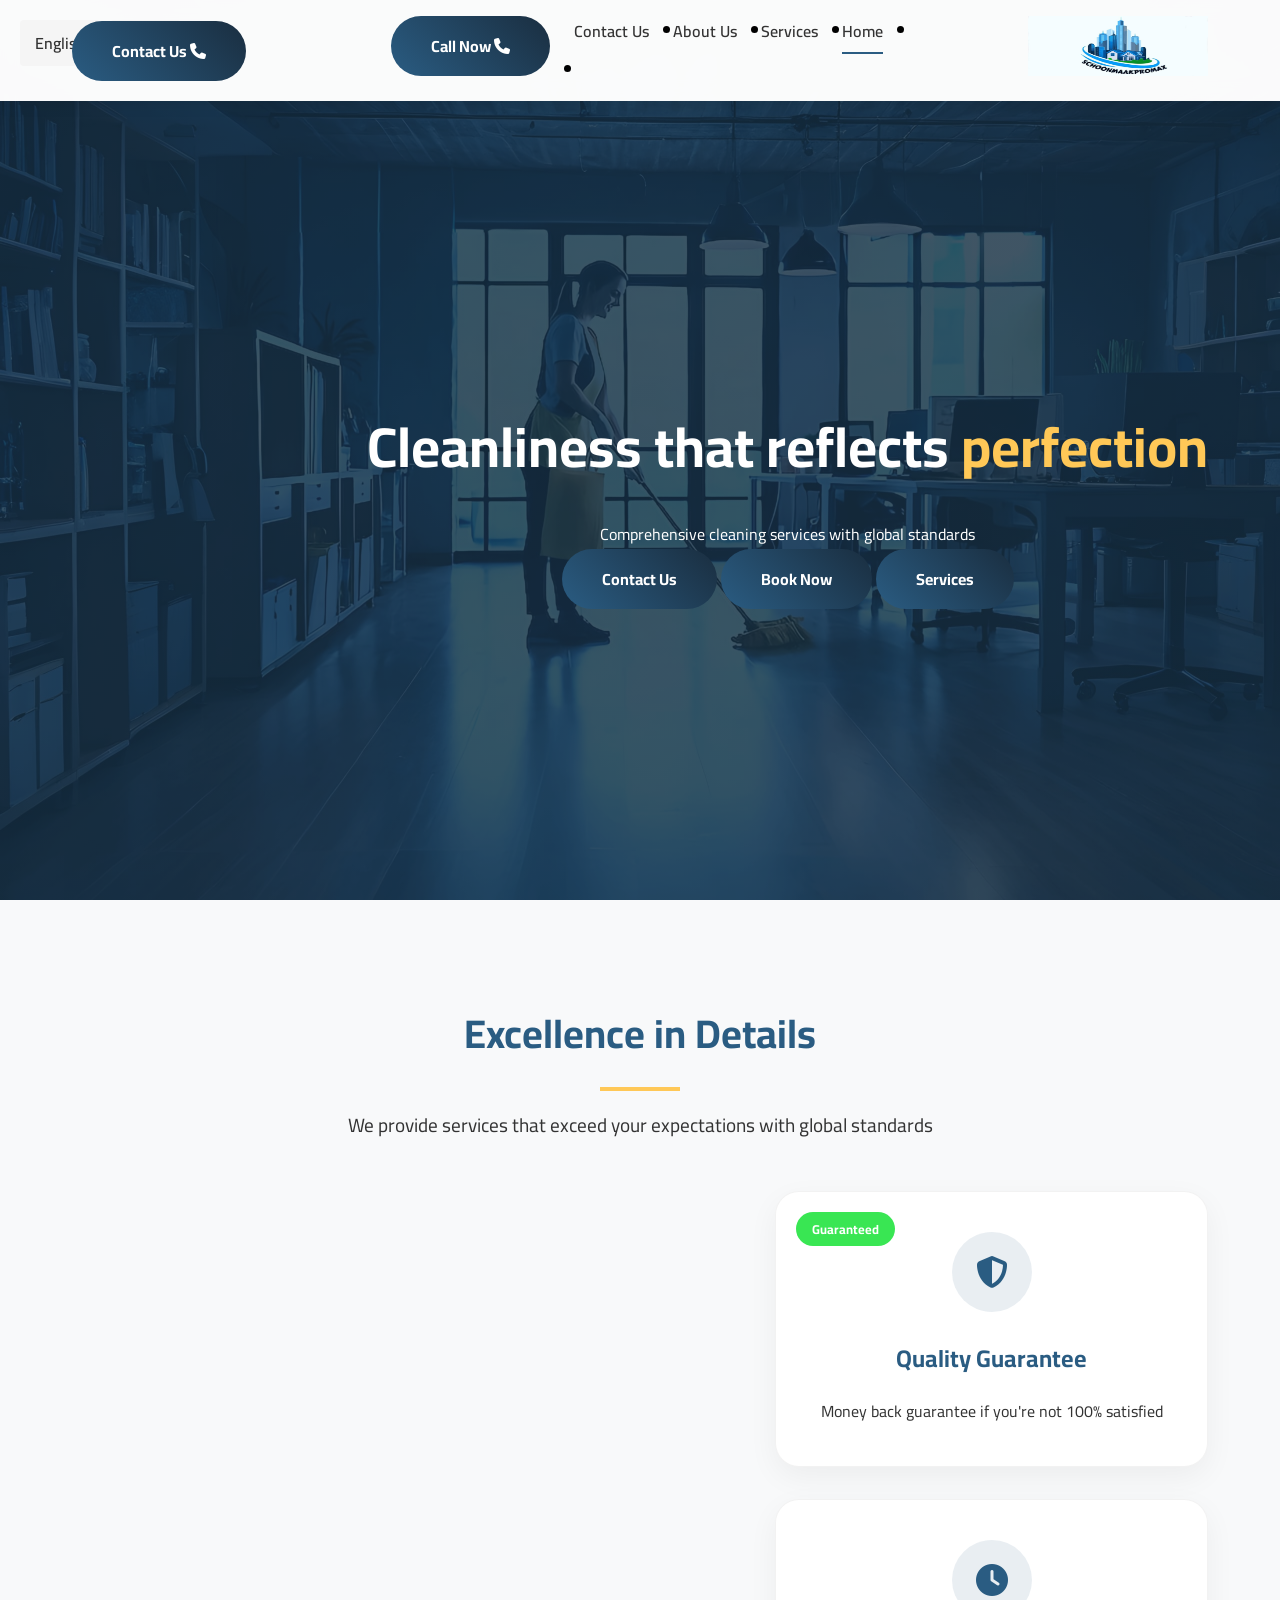
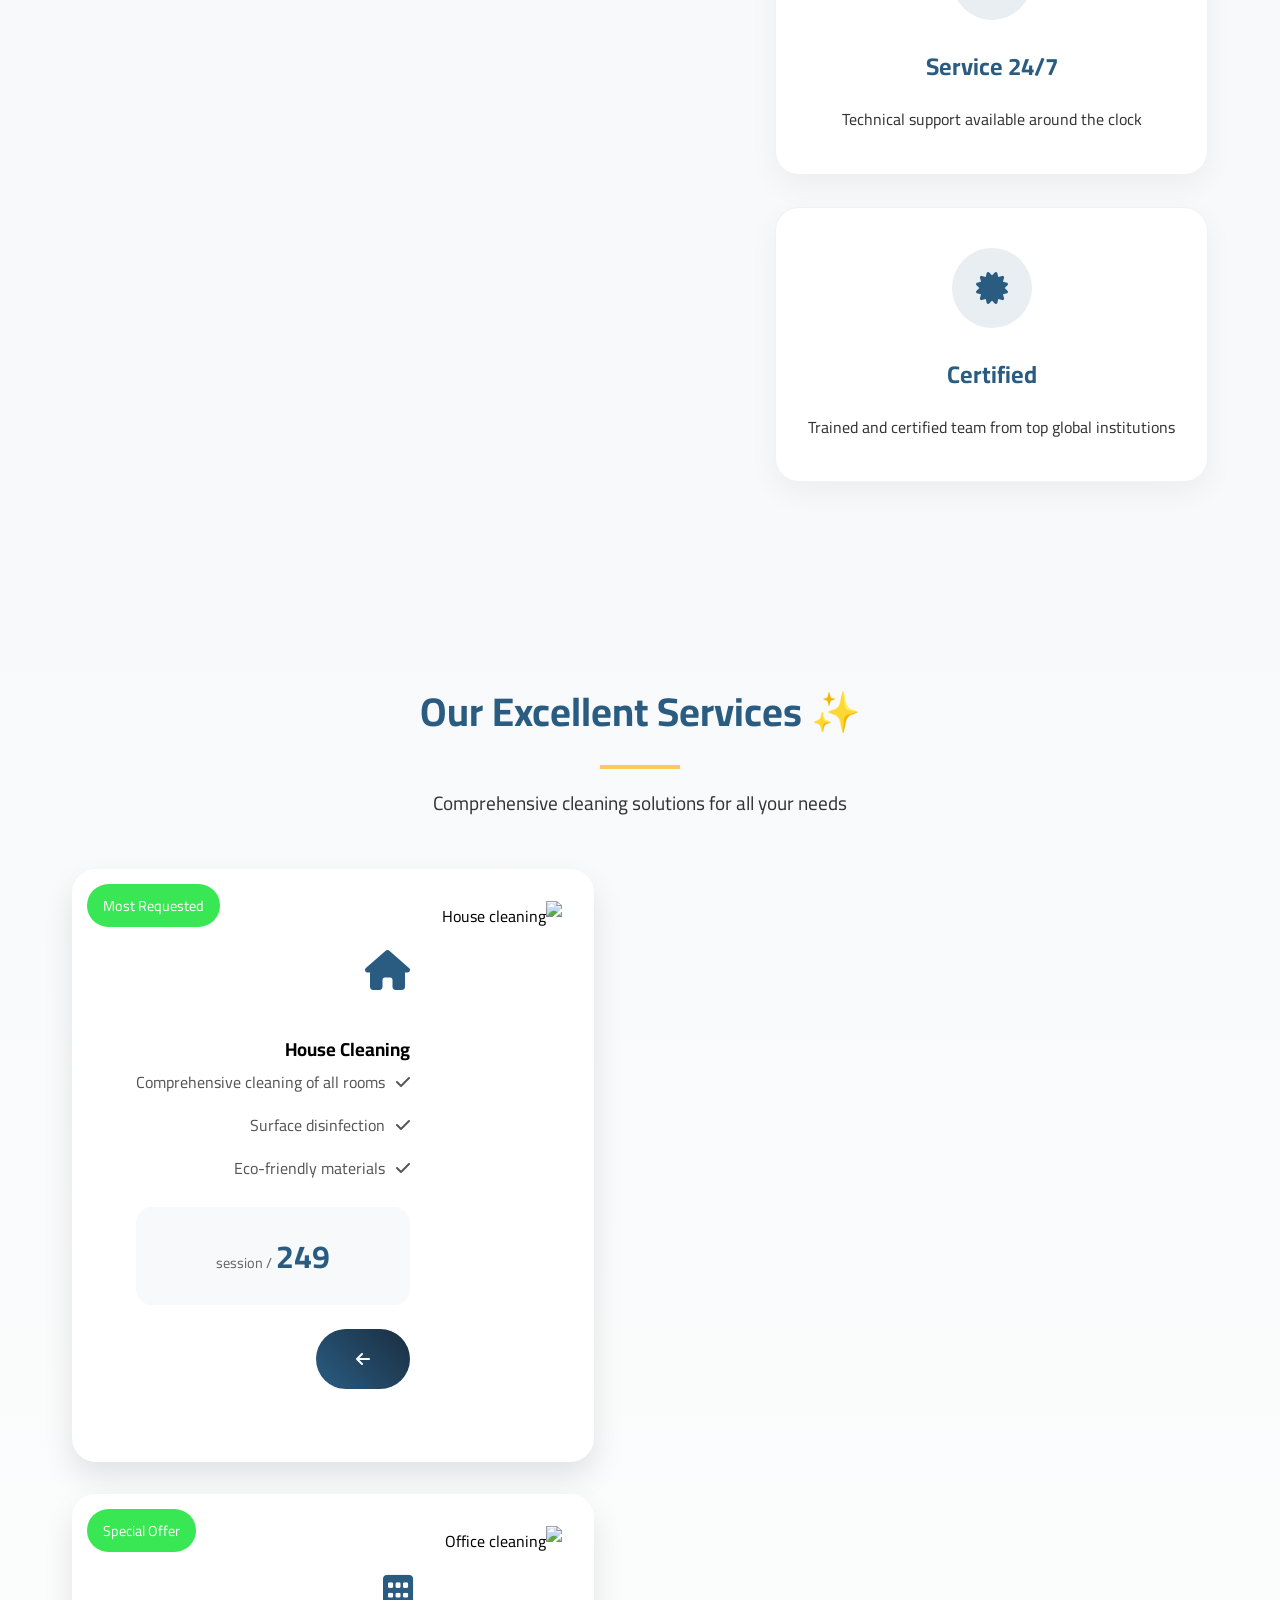
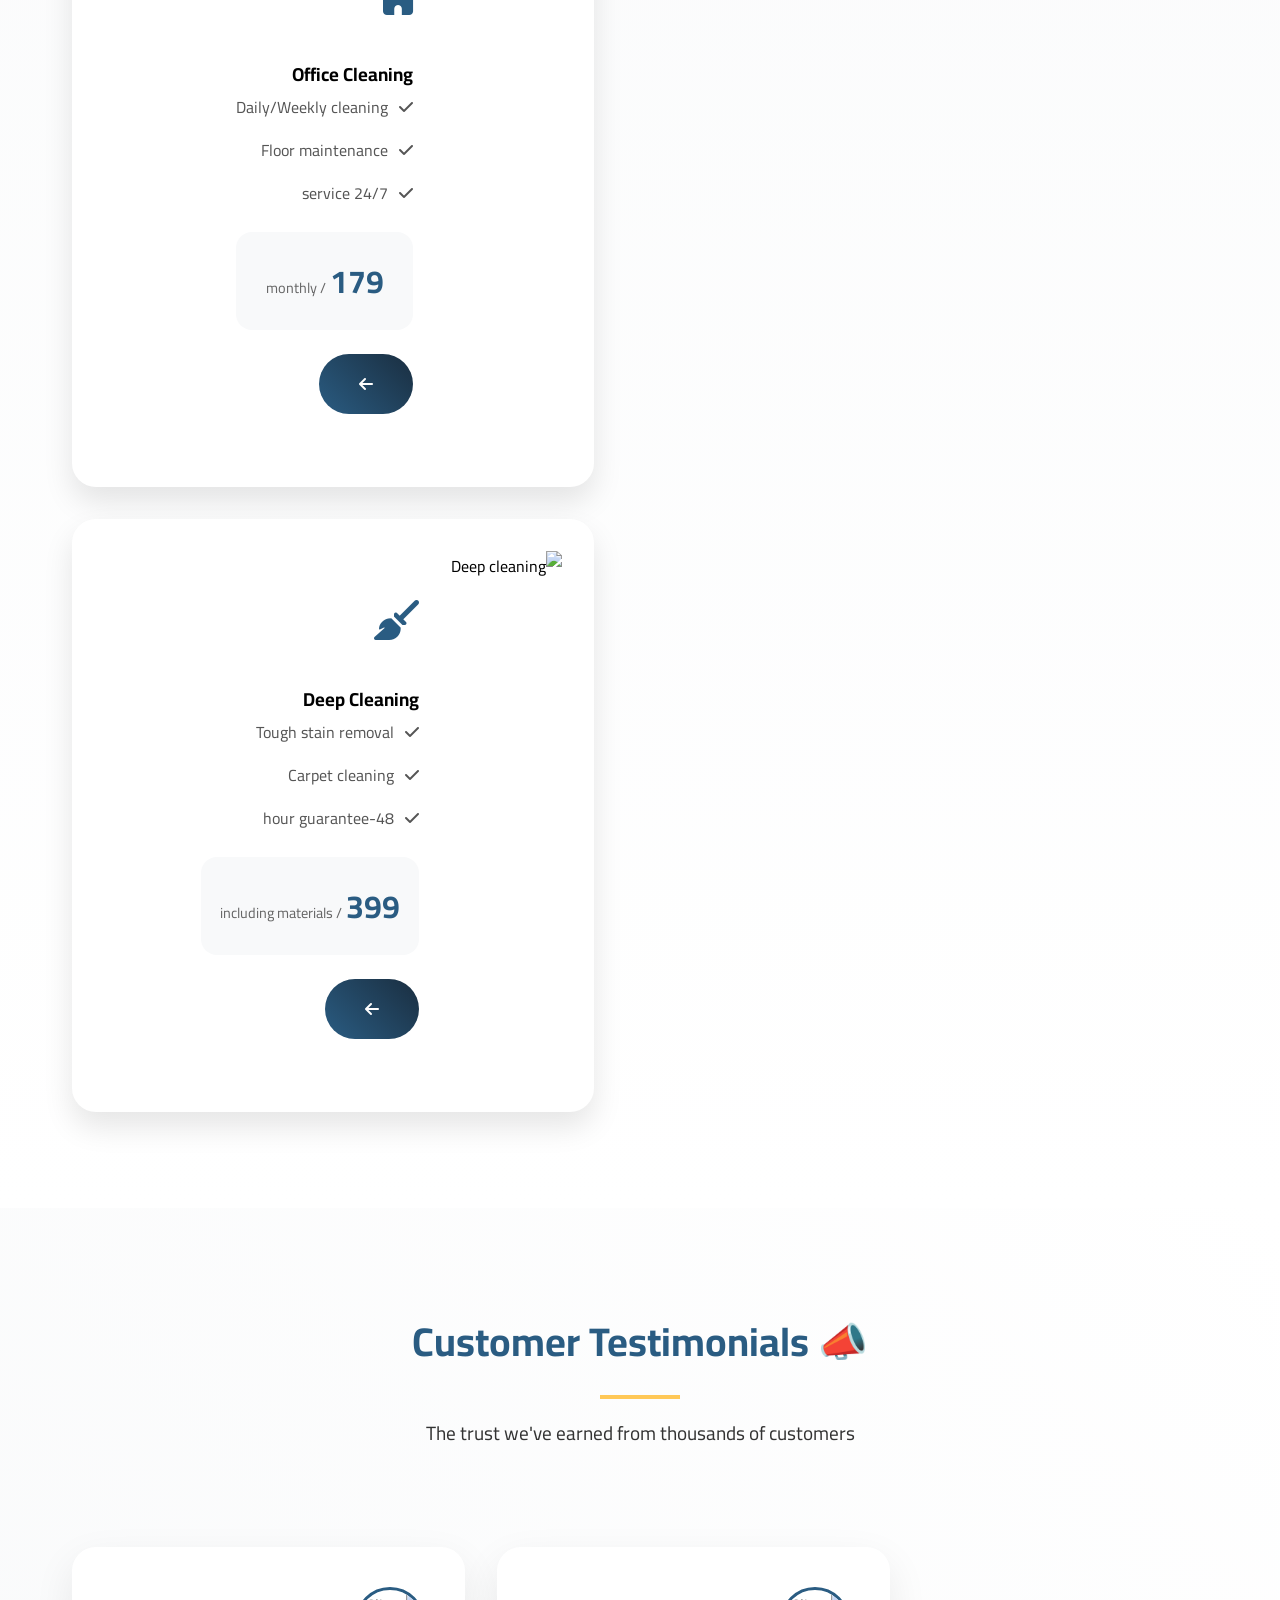
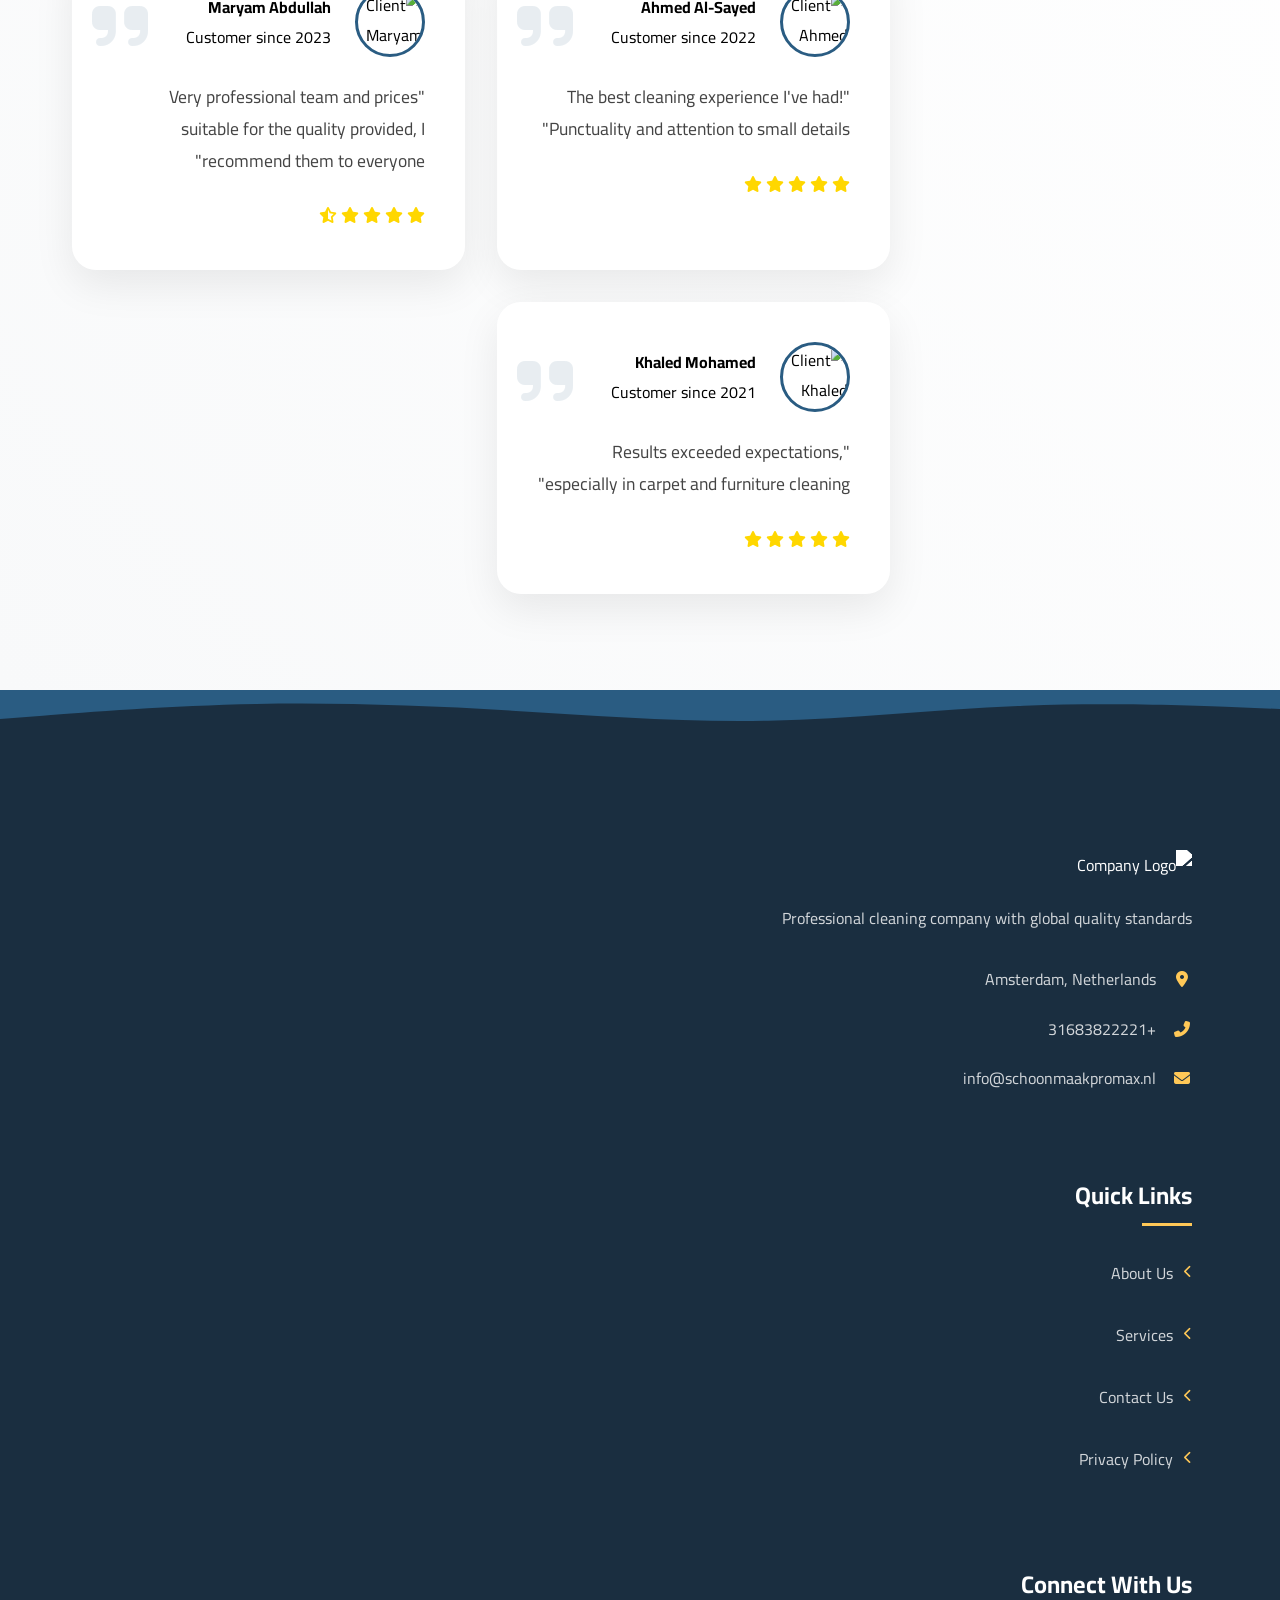
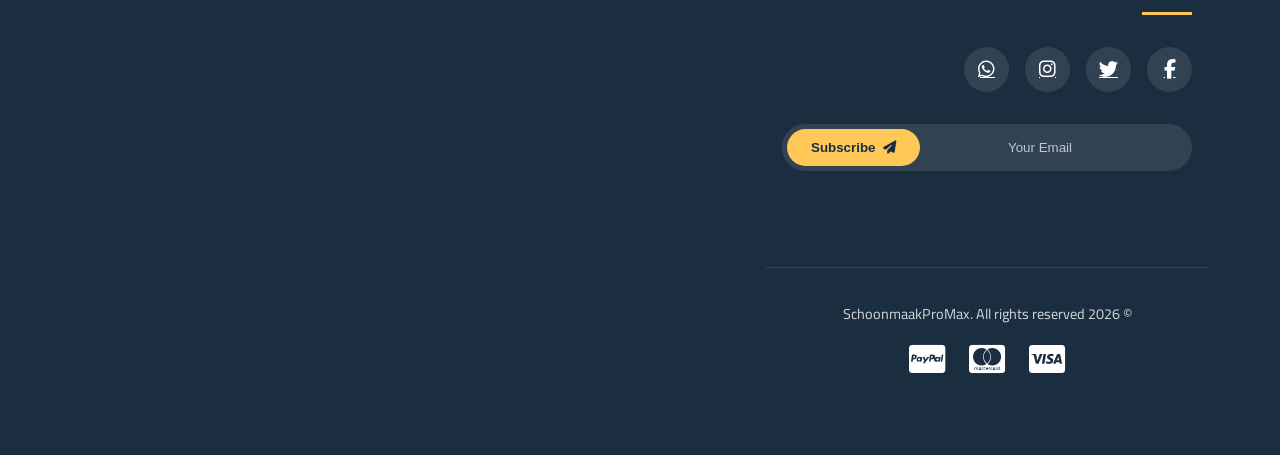
==== commit b7853ec5: "index.html" ====
--- a/en/index.html
+++ b/en/index.html
@@ -122,6 +122,10 @@
             </button>
             
             <nav class="main-nav" aria-label="Main navigation">
+                <div class="language-switcher">
+                    <a href="../index.html" class="lang-link">Dutch</a>
+                    <a href="index.html" class="lang-link">English</a>
+                </div>
                 <ul class="nav-links">
                     <li><a href="index.html" class="nav-link active" data-link="home">Home</a></li>
                     <li><a href="services.html" class="nav-link" data-link="services">Services</a></li>
@@ -273,6 +277,29 @@
             transform: translateY(-8px) rotate(-45deg);
         }
     }
+    /* لغة التبديل */
+.language-switcher {
+    position: absolute;
+    left: 20px;
+    top: 20px;
+    display: flex;
+    gap: 10px;
+}
+
+.lang-link {
+    background: #f5f5f5;
+    padding: 8px 15px;
+    border-radius: 4px;
+    color: #333;
+    text-decoration: none;
+    font-weight: 600;
+    transition: all 0.3s;
+}
+
+.lang-link:hover {
+    background: #007bff;
+    color: white;
+}
     </style>
     
     <script>
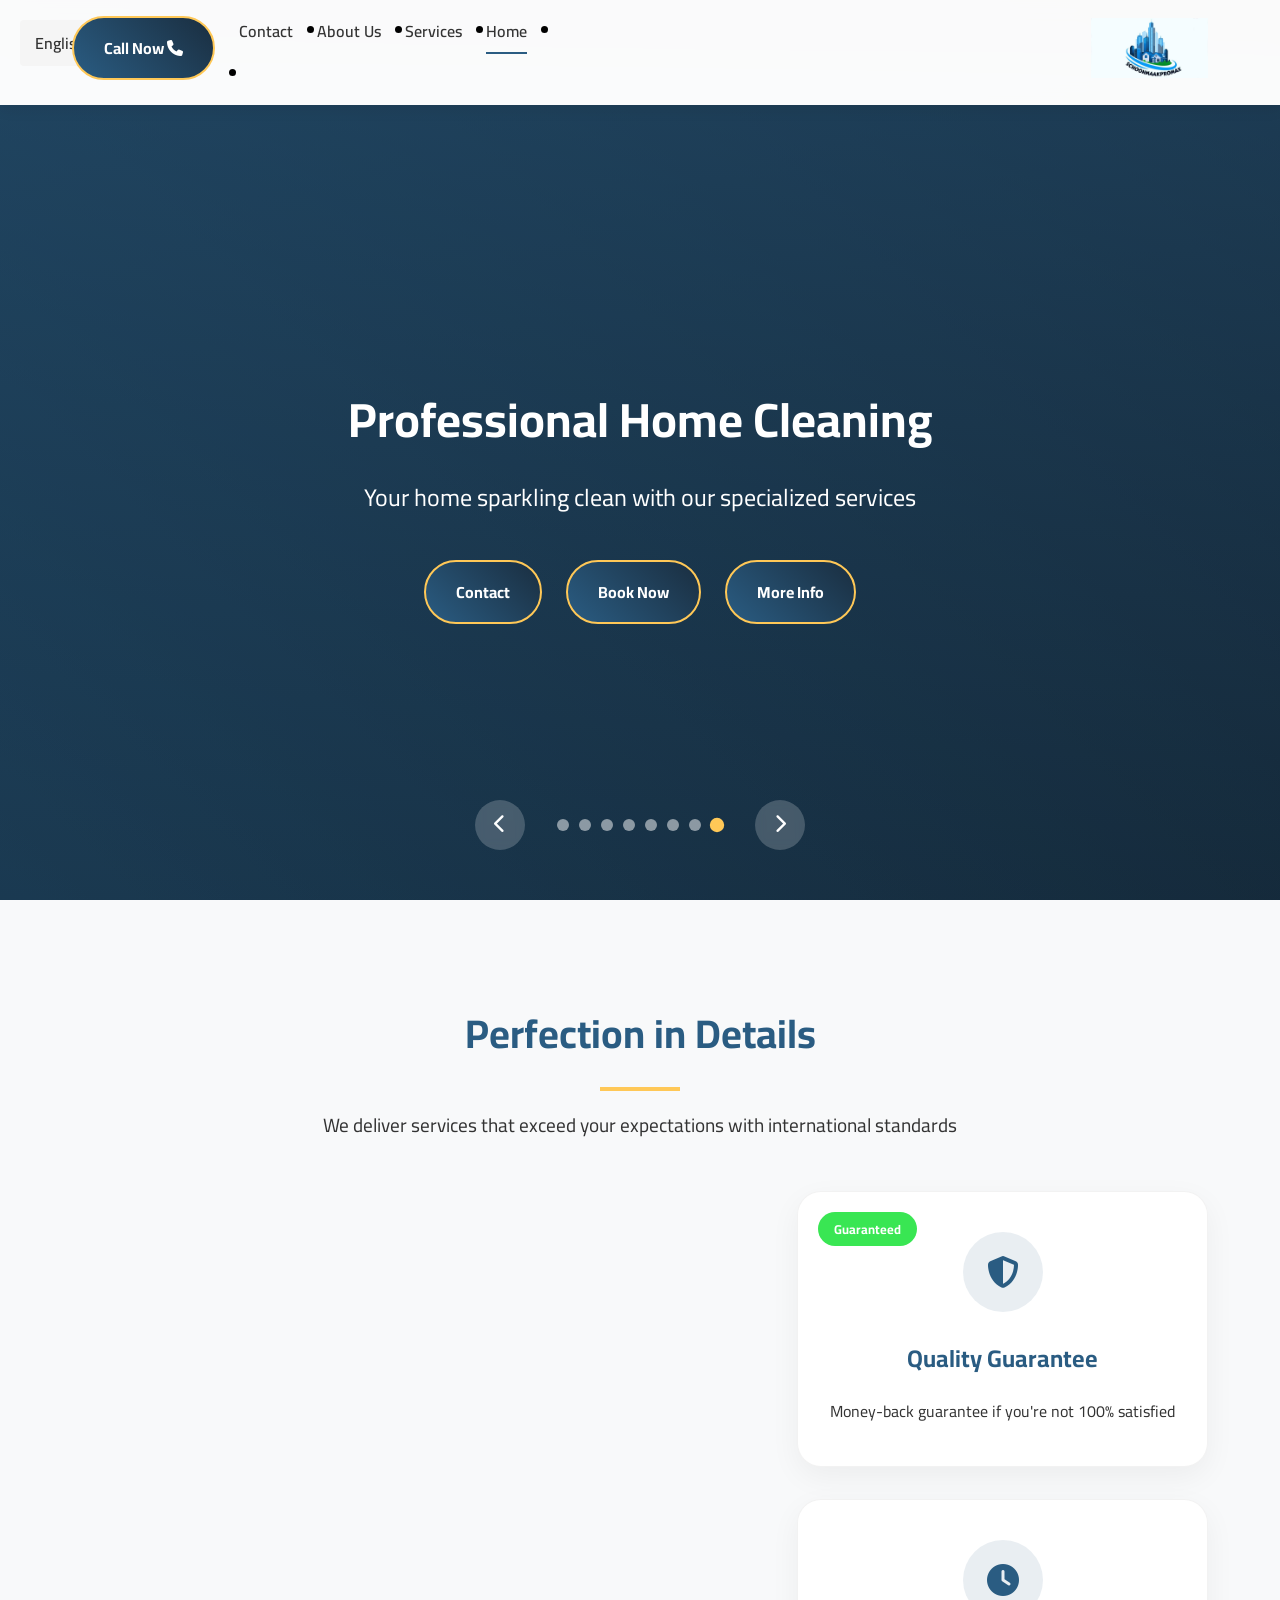
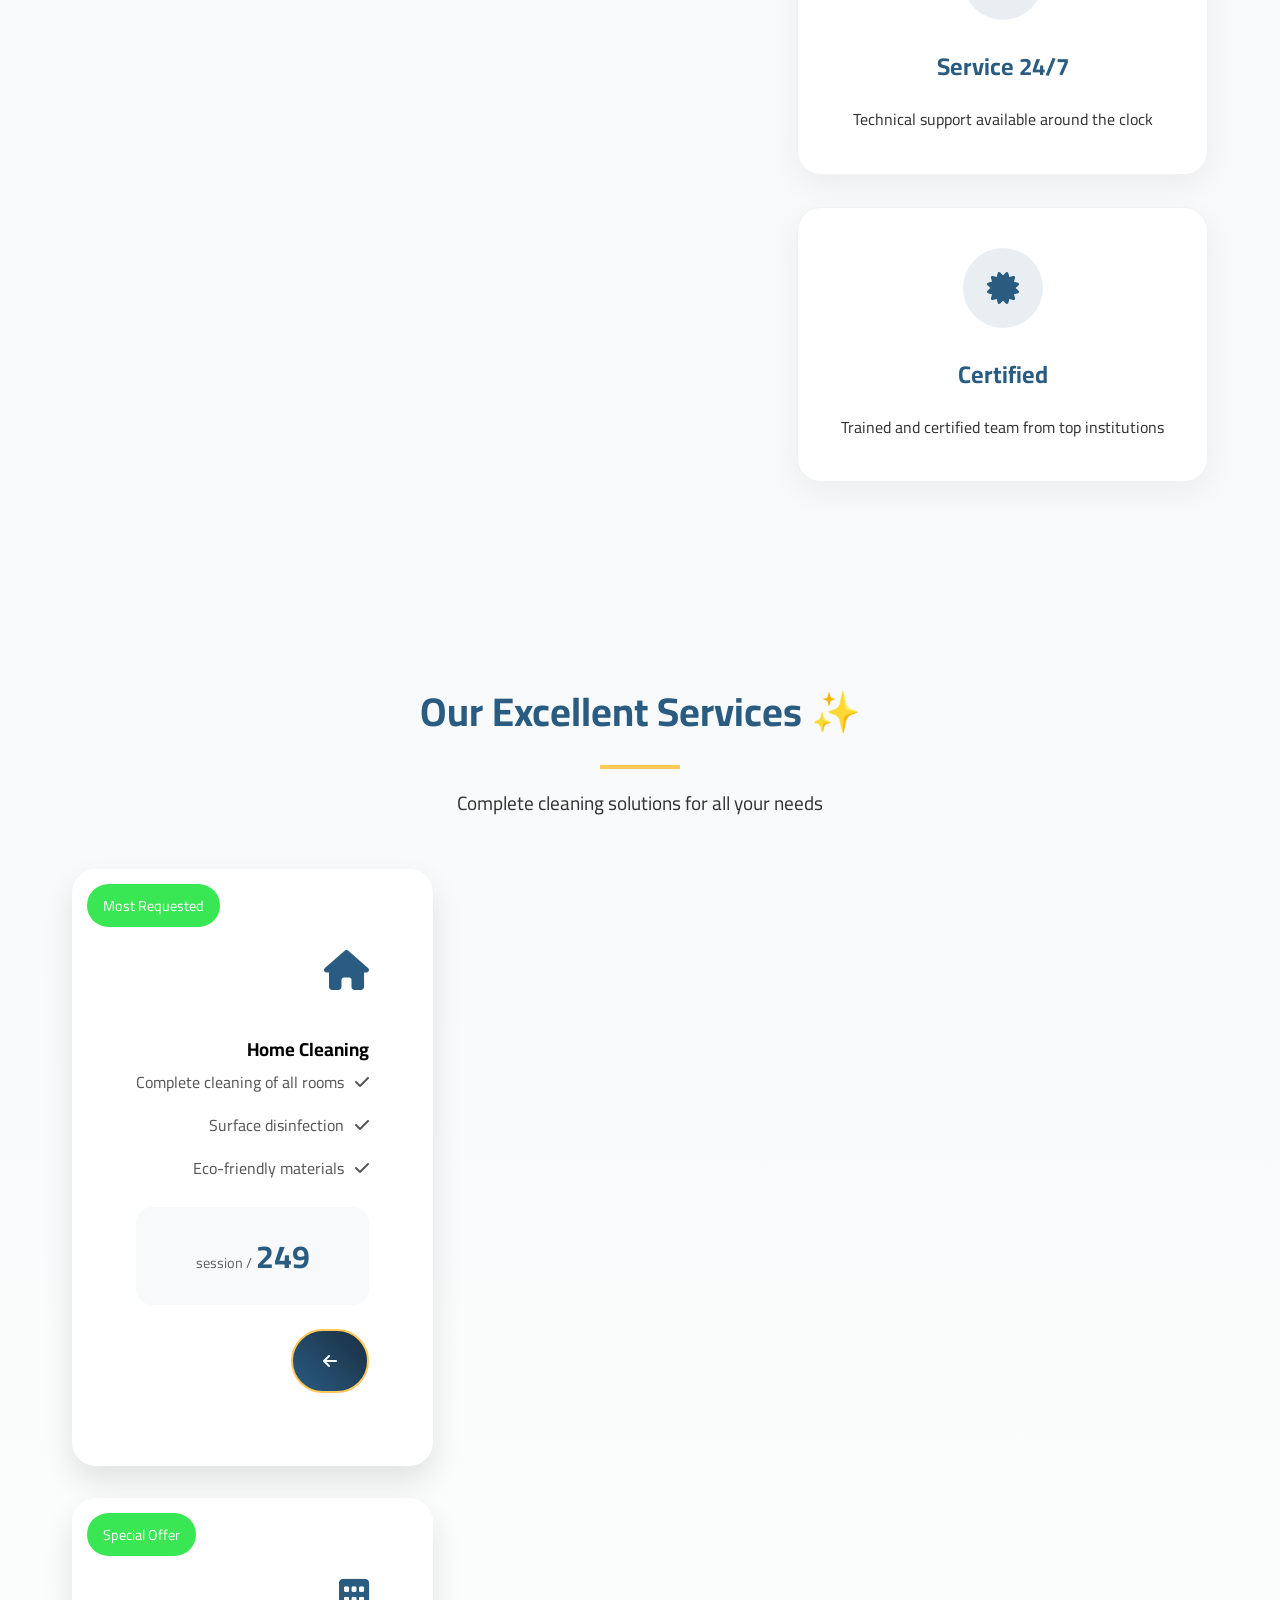
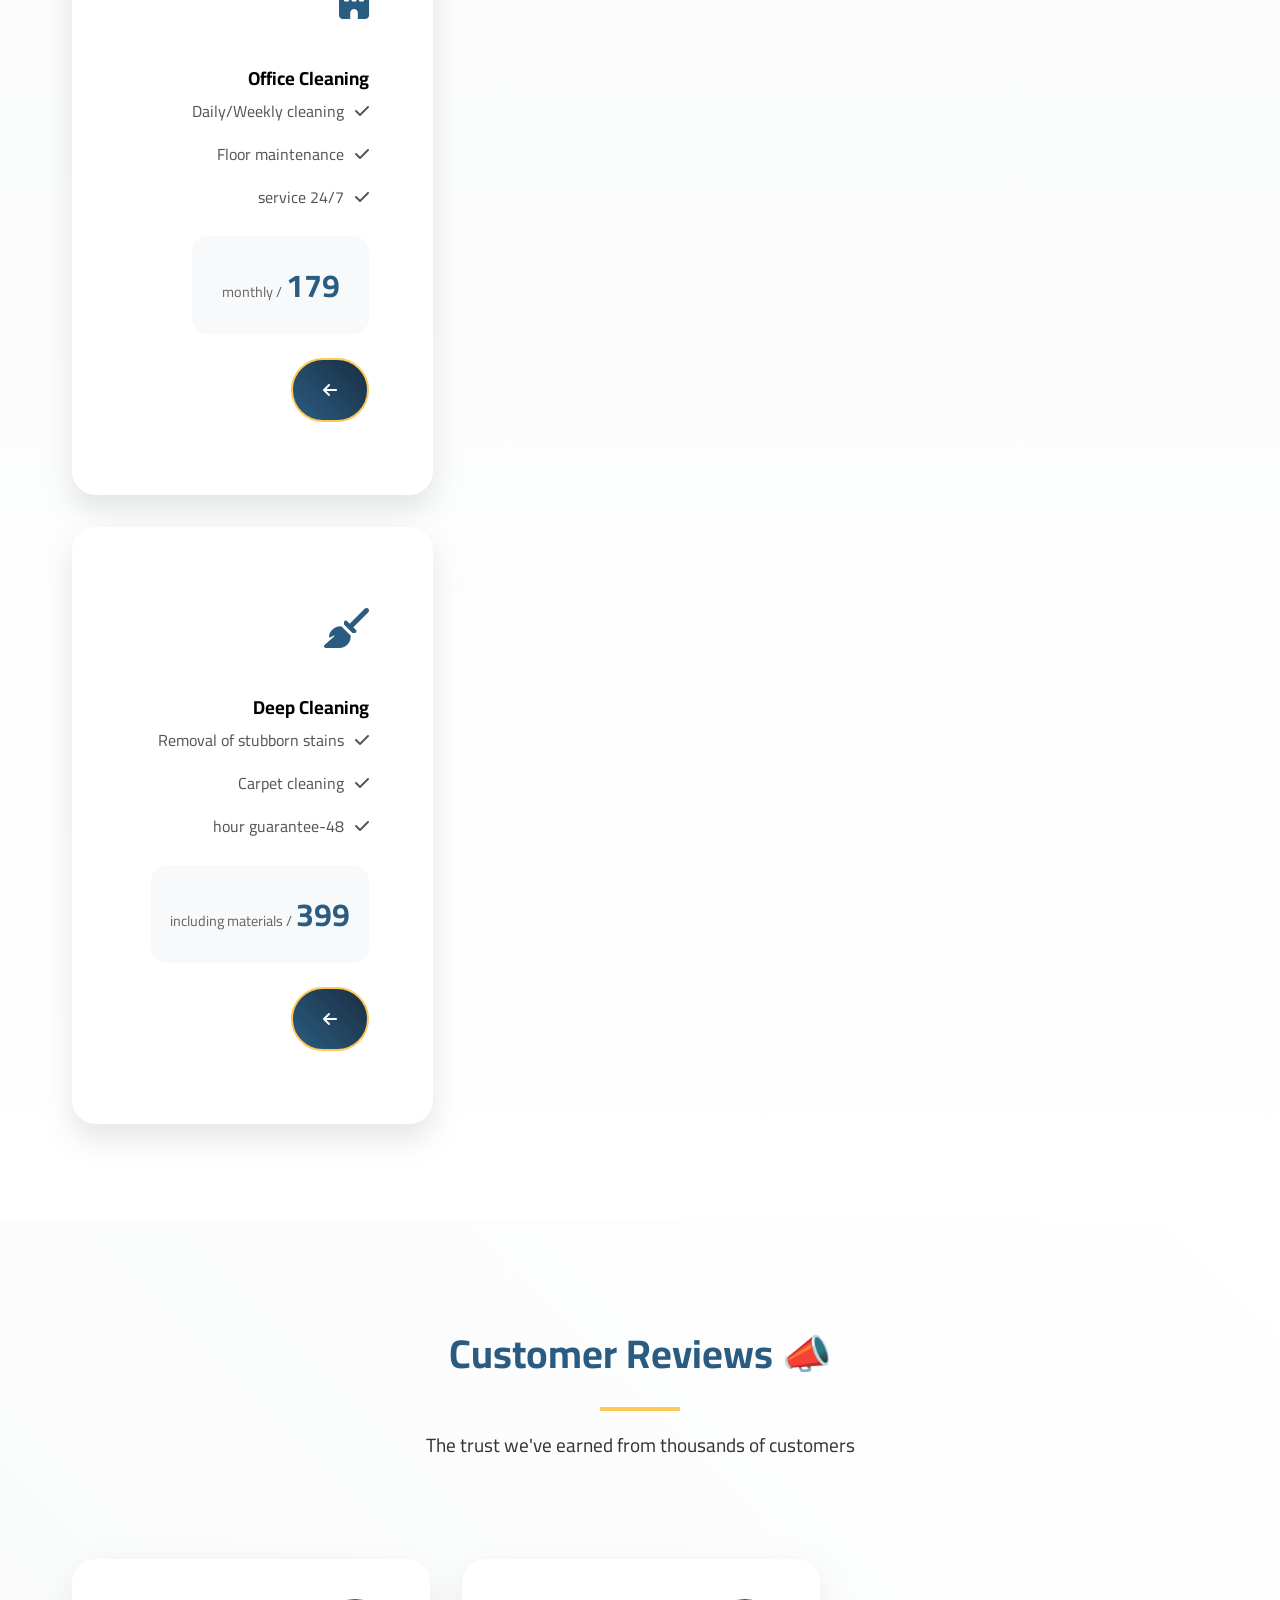
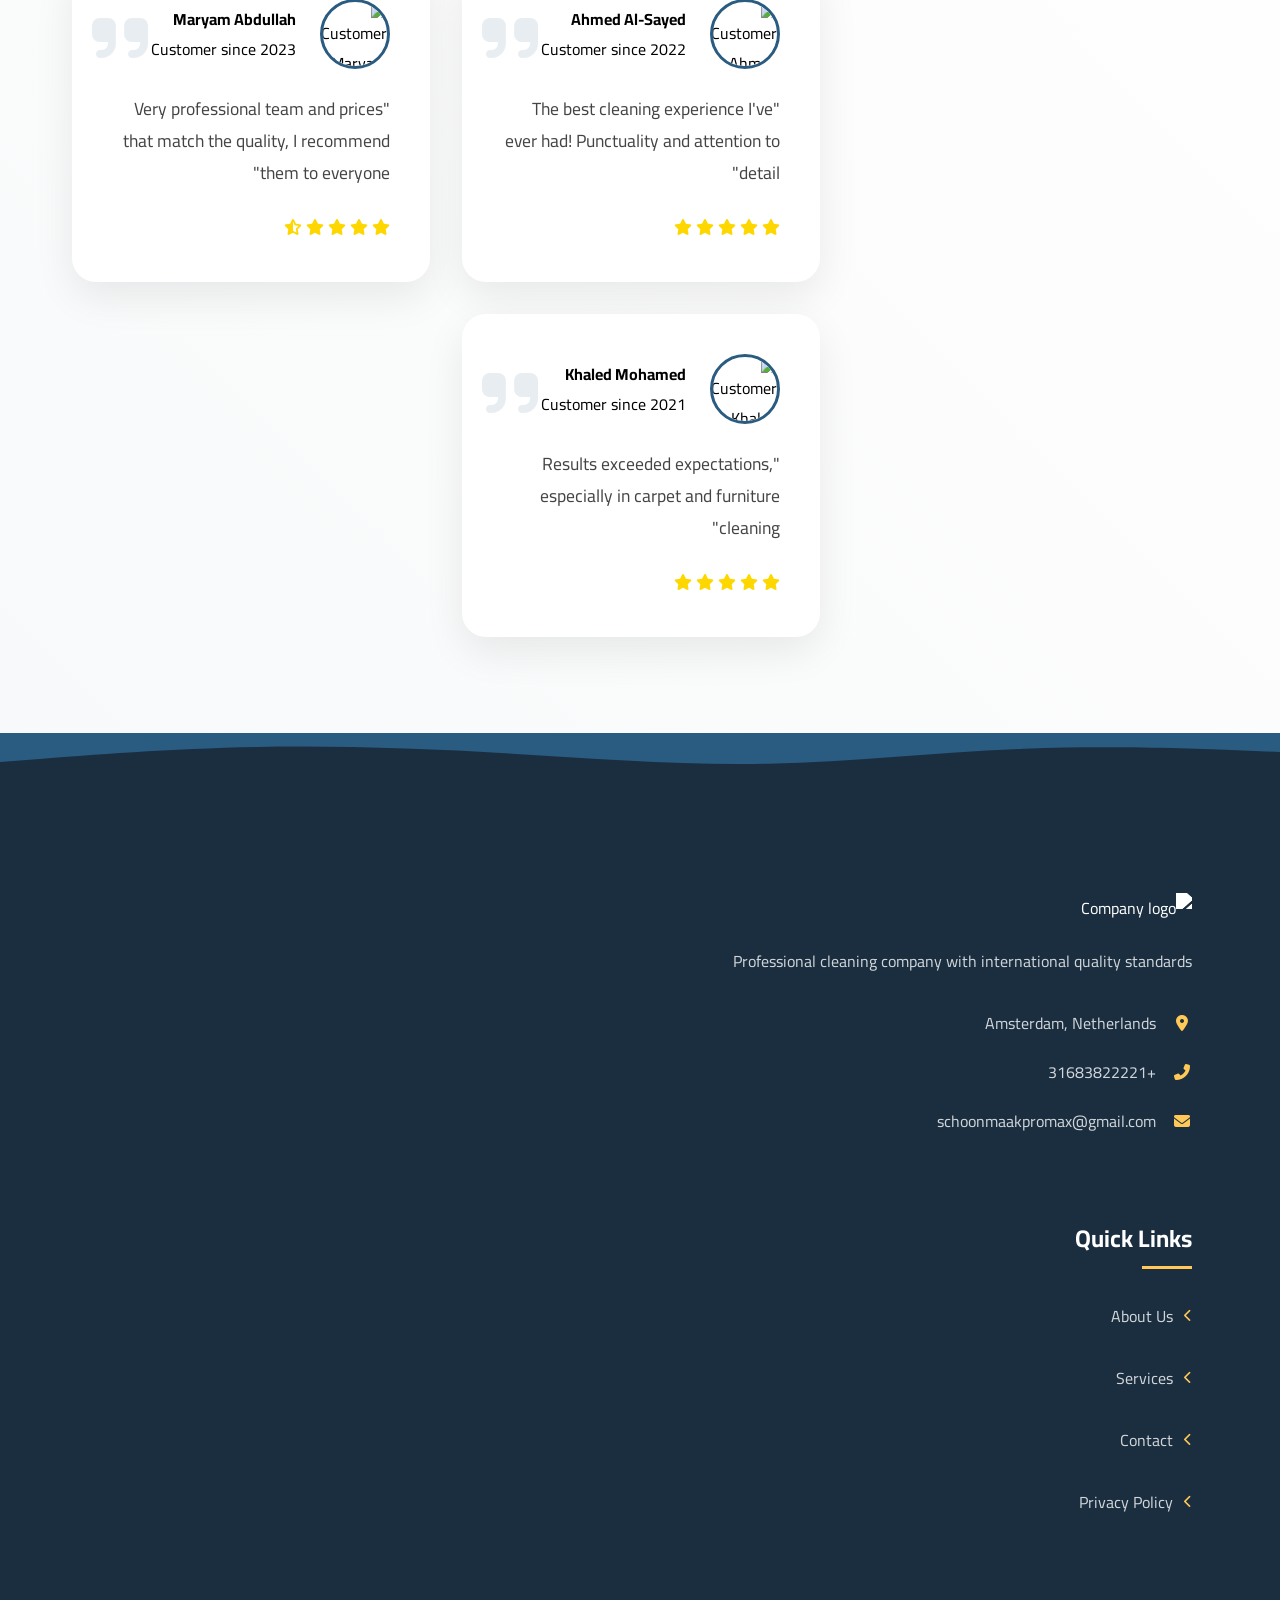
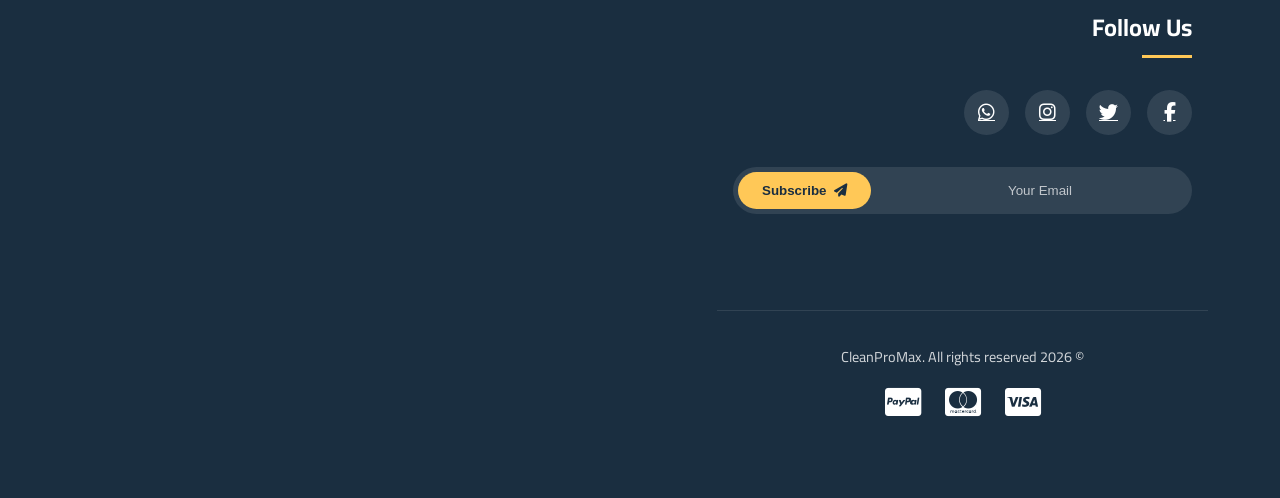
==== commit 2afbc3fc: "index.html" ====
--- a/en/index.html
+++ b/en/index.html
@@ -1,120 +1,120 @@
 <!DOCTYPE html>
 <html lang="ar" dir="rtl">
-    <head>
-        <!-- Basic Meta Tags -->
-        <meta charset="UTF-8">
-        <meta name="viewport" content="width=device-width, initial-scale=1.0">
-        
-        <!-- ========== Advanced SEO Optimizations ========== -->
-        <title>SchoonmaakProMax | Professional Cleaning Company in Netherlands | Competitive Prices</title>
-        <meta name="description" content="SchoonmaakProMax offers home and office cleaning services in Netherlands with European quality standards. Trained team - Eco-friendly materials - Competitive prices. Contact us now!">
-        <meta name="keywords" content="Cleaning company Netherlands, House cleaning Amsterdam, Carpet cleaning Rotterdam, Office disinfection The Hague, Apartment cleaning Utrecht">
-        <meta name="author" content="SchoonmaakProMax">
-        <meta name="robots" content="index, follow">
-        <meta name="language" content="Arabic">
-        
-        <!-- ========== Open Graph / Social Meta ========== -->
-        <meta property="og:title" content="SchoonmaakProMax | Professional Cleaning in Netherlands">
-        <meta property="og:description" content="Comprehensive cleaning services for homes and offices with European quality standards">
-        <meta property="og:image" content="https://osun2021.github.io/a2/assets/images/og-image.jpg">
-        <meta property="og:url" content="https://osun2021.github.io/a2/">
-        <meta property="og:type" content="website">
-        <meta property="og:locale" content="ar_AR">
-        
-        <!-- ========== Twitter Meta ========== -->
-        <meta name="twitter:card" content="summary_large_image">
-        <meta name="twitter:title" content="SchoonmaakProMax - Professional Cleaning">
-        <meta name="twitter:description" content="Comprehensive cleaning solutions in Netherlands">
-        <meta name="twitter:image" content="https://osun2021.github.io/a2/assets/images/og-image.jpg">
-        
-        <!-- ========== Favicon ========== -->
-        <link rel="icon" type="image/png" href="assets/favicon1.png">
-        <link rel="apple-touch-icon" href="assets/favicon1.png">
-        
-        <!-- ========== Preconnect & Preload ========== -->
-        <link rel="preconnect" href="https://fonts.googleapis.com">
-        <link rel="preconnect" href="https://fonts.gstatic.com" crossorigin>
-        <link rel="preload" href="https://cdnjs.cloudflare.com/ajax/libs/font-awesome/6.4.0/css/all.min.css" as="style">
-        
-        <!-- ========== Google Fonts ========== -->
-        <link href="https://fonts.googleapis.com/css2?family=Cairo:wght@400;600;700&display=swap" rel="stylesheet">
-        
-        <!-- ========== Font Awesome Library ========== -->
-        <link rel="stylesheet" href="https://cdnjs.cloudflare.com/ajax/libs/font-awesome/6.4.0/css/all.min.css">
-        
-        <!-- ========== AOS Animation Library ========== -->
-        <link href="https://unpkg.com/aos@2.3.1/dist/aos.css" rel="stylesheet">
-        
-        <!-- ========== CSS Files ========== -->
-        <link rel="stylesheet" href="css/base/reset.css">
-        <link rel="stylesheet" href="css/base/variables.css">
-        <link rel="stylesheet" href="css/components/header.css">
-        <link rel="stylesheet" href="css/main.css">
-        
-        <!-- ========== Structured Data (Schema) ========== -->
-        <script type="application/ld+json">
-        {
-            "@context": "https://schema.org",
-            "@type": "ProfessionalService",
-            "name": "SchoonmaakProMax",
-            "image": "https://osun2021.github.io/a2/assets/images/logo1.jpg",
-            "description": "Professional cleaning company in Netherlands",
-            "address": {
-                "@type": "PostalAddress",
-                "addressCountry": "NL"
-            },
-            "telephone": "+31683822221",
-            "openingHours": "Mo-Fr 08:00-18:00",
-            "url": "https://osun2021.github.io/a2/"
-        }
-        </script>
-       
-        <style>
-            :root {
-                --primary: #2A5C82;
-                --secondary: #FFC857;
-            }
-            
-            * {
-                margin: 0;
-                padding: 0;
-                box-sizing: border-box;
-            }
-            
-            html, body {
-                width: 100%;
-                min-height: 100vh;
-                overflow-x: hidden;
-                font-family: 'Cairo', sans-serif;
-            }
-            
-            .main-container {
-                width: 100vw;
-                overflow: hidden;
-            }
-            
-            section {
-                width: 100vw;
-                padding: 4rem 0;
-                overflow: hidden;
-            }
-            
-            .container {
-                width: 100%;
-                max-width: 1400px;
-                margin: 0 auto;
-                padding: 0 20px;
-            }
-        </style>
-    </head>
+<head>
+    <!-- Basic Meta Tags -->
+    <meta charset="UTF-8">
+    <meta name="viewport" content="width=device-width, initial-scale=1.0">
+    
+    <!-- ========== Advanced SEO Optimizations ========== -->
+    <title>CleanProMax | Professional Cleaning Company in Netherlands | Competitive Prices</title>
+    <meta name="description" content="CleanProMax offers cleaning services for homes and offices in Netherlands with European quality standards. Trained team - Eco-friendly materials - Competitive prices. Contact us now!">
+    <meta name="keywords" content="Cleaning company Netherlands, Household cleaning Amsterdam, Carpet cleaning Rotterdam, Office disinfection The Hague, Apartment cleaning Utrecht">
+    <meta name="author" content="CleanProMax">
+    <meta name="robots" content="index, follow">
+    <meta name="language" content="Arabic">
+    
+    <!-- ========== Open Graph / Social Meta ========== -->
+    <meta property="og:title" content="CleanProMax | Professional Cleaning in Netherlands">
+    <meta property="og:description" content="Comprehensive cleaning services for homes and offices according to European quality standards">
+    <meta property="og:image" content="https://osun2021.github.io/a2/assets/images/og-image.jpg">
+    <meta property="og:url" content="https://osun2021.github.io/a2/">
+    <meta property="og:type" content="website">
+    <meta property="og:locale" content="ar_AR">
+    
+    <!-- ========== Twitter Meta ========== -->
+    <meta name="twitter:card" content="summary_large_image">
+    <meta name="twitter:title" content="CleanProMax - Professional Cleaning">
+    <meta name="twitter:description" content="Complete cleaning solutions in Netherlands">
+    <meta name="twitter:image" content="https://osun2021.github.io/a2/assets/images/og-image.jpg">
+    
+    <!-- ========== Favicon ========== -->
+    <link rel="icon" type="image/png" href="assets/favicon1.png">
+    <link rel="apple-touch-icon" href="assets/favicon1.png">
+    
+    <!-- ========== Preconnect & Preload ========== -->
+    <link rel="preconnect" href="https://fonts.googleapis.com">
+    <link rel="preconnect" href="https://fonts.gstatic.com" crossorigin>
+    <link rel="preload" href="https://cdnjs.cloudflare.com/ajax/libs/font-awesome/6.4.0/css/all.min.css" as="style">
+    
+    <!-- ========== Google Fonts ========== -->
+    <link href="https://fonts.googleapis.com/css2?family=Cairo:wght@400;600;700&display=swap" rel="stylesheet">
+    
+    <!-- ========== Font Awesome Library ========== -->
+    <link rel="stylesheet" href="https://cdnjs.cloudflare.com/ajax/libs/font-awesome/6.4.0/css/all.min.css">
+    
+    <!-- ========== AOS Animation Library ========== -->
+    <link href="https://unpkg.com/aos@2.3.1/dist/aos.css" rel="stylesheet">
+    
+    <!-- ========== CSS Files ========== -->
+    <link rel="stylesheet" href="css/base/reset.css">
+    <link rel="stylesheet" href="css/base/variables.css">
+    <link rel="stylesheet" href="css/components/header.css">
+    <link rel="stylesheet" href="css/main.css">
+    
+    <!-- ========== Structured Data (Schema) ========== -->
+    <script type="application/ld+json">
+    {
+        "@context": "https://schema.org",
+        "@type": "ProfessionalService",
+        "name": "CleanProMax",
+        "image": "https://osun2021.github.io/a2/assets/images/logo1.jpg",
+        "description": "Professional cleaning company in Netherlands",
+        "address": {
+            "@type": "PostalAddress",
+            "addressCountry": "NL"
+        },
+        "telephone": "+31683822221",
+        "openingHours": "Mon-Fri 08:00-18:00",
+        "url": "https://osun2021.github.io/a2/"
+    }
+    </script>
+   
+    <style>
+        :root {
+            --primary: #2A5C82;
+            --secondary: #FFC857;
+        }
+        
+        * {
+            margin: 0;
+            padding: 0;
+            box-sizing: border-box;
+        }
+        
+        html, body {
+            width: 100%;
+            min-height: 100vh;
+            overflow-x: hidden;
+            font-family: 'Cairo', sans-serif;
+        }
+        
+        .main-container {
+            width: 100vw;
+            overflow: hidden;
+        }
+        
+        section {
+            width: 100vw;
+            padding: 4rem 0;
+            overflow: hidden;
+        }
+        
+        .container {
+            width: 100%;
+            max-width: 1400px;
+            margin: 0 auto;
+            padding: 0 20px;
+        }
+    </style>
+</head>
 <body class="home-page">
     <!-- Modified Header -->
     <header class="main-header">
         <div class="container">
             <a href="index.html" class="logo">
-                <img src="assets/images/logo1.png" alt="SchoonmaakProMax" loading="lazy" width="180" height="60">
+                <img src="assets/images/logo1.png" alt="CleanProMax" loading="lazy">
             </a>
-            
+
             <button class="hamburger-menu" aria-expanded="false" aria-label="Mobile menu">
                 <span class="hamburger-line"></span>
                 <span class="hamburger-line"></span>
@@ -130,7 +130,7 @@
                     <li><a href="index.html" class="nav-link active" data-link="home">Home</a></li>
                     <li><a href="services.html" class="nav-link" data-link="services">Services</a></li>
                     <li><a href="about.html" class="nav-link" data-link="about">About Us</a></li>
-                    <li><a href="contact.html" class="nav-link" data-link="contact">Contact Us</a></li>
+                    <li><a href="contact.html" class="nav-link" data-link="contact">Contact</a></li>
                     <li class="mobile-only">
                         <a href="tel:+31683822221" class="cta-button mobile-cta">
                             <i class="fas fa-phone"></i> Call Now
@@ -139,9 +139,7 @@
                 </ul>
             </nav>
             
-            <a href="tel:+31683822221" class="desktop-cta cta-button">
-                <i class="fas fa-phone"></i> Contact Us
-            </a>
+
         </div>
     </header>
     
@@ -256,9 +254,34 @@
         }
         
         .desktop-cta {
+            display: inline-block;
+    padding: 10px 20px;
+    background-color: var(--secondary);
+    color: var(--primary);
+    border-radius: 50px;
+    text-decoration: none;
+    font-weight: bold;
+    transition: all 0.3s ease;
+        }
+        .mobile-cta {
             display: none;
-        }
-        
+            padding: 10px 20px;
+            background-color: var(--secondary);
+            color: var(--primary);
+            border-radius: 50px;
+            text-decoration: none;
+            font-weight: bold;
+            margin-top: 15px;
+        }
+        @media (max-width: 992px) {
+            .desktop-cta {
+                display: none;
+            }
+            
+            .mobile-cta {
+                display: inline-block;
+            }
+        }
         .mobile-only {
             display: block;
             margin-top: 1rem;
@@ -277,111 +300,450 @@
             transform: translateY(-8px) rotate(-45deg);
         }
     }
-    /* لغة التبديل */
-.language-switcher {
-    position: absolute;
-    left: 20px;
-    top: 20px;
-    display: flex;
-    gap: 10px;
-}
-
-.lang-link {
-    background: #f5f5f5;
-    padding: 8px 15px;
-    border-radius: 4px;
-    color: #333;
-    text-decoration: none;
-    font-weight: 600;
-    transition: all 0.3s;
-}
-
-.lang-link:hover {
-    background: #007bff;
-    color: white;
-}
+    /* Language switcher */
+    .language-switcher {
+        position: absolute;
+        left: 20px;
+        top: 20px;
+        display: flex;
+        gap: 10px;
+    }
+
+    .lang-link {
+        background: #f5f5f5;
+        padding: 8px 15px;
+        border-radius: 4px;
+        color: #333;
+        text-decoration: none;
+        font-weight: 600;
+        transition: all 0.3s;
+    }
+
+    .lang-link:hover {
+        background: #007bff;
+        color: white;
+    }
     </style>
-    
+
+    <!-- Hero Section with 8 Images Slider -->
+    <section class="hero">
+        <!-- Hero Slider Container -->
+        <div class="hero-slider">
+            <!-- Slide 1 - Home Cleaning -->
+            <div class="slide active" style="background-image: url('assets/images/hero-home-cleaning.jpg');">
+                <div class="container">
+                    <div class="hero-content">
+                        <h1>Professional <span class="hero-highlight">Home</span> Cleaning</h1>
+                        <p class="hero-subtitle">Your home sparkling clean with our specialized services</p>
+                        <div class="hero-cta">
+                            <a href="services.html#home-cleaning" class="cta-button">More Info</a>
+                            <a href="booking.html" class="cta-button">Book Now</a>
+                            <a href="contact.html" class="cta-button">Contact</a>
+                        </div>
+                    </div>
+                </div>
+            </div>
+            
+            <!-- Slide 2 - Office Cleaning -->
+            <div class="slide" style="background-image: url('assets/images/hero-office-cleaning.jpg');">
+                <div class="container">
+                    <div class="hero-content">
+                        <h1><span class="hero-highlight">Office</span> Cleaning Solutions</h1>
+                        <p class="hero-subtitle">Professional cleaning solutions for your business</p>
+                        <div class="hero-cta">
+                            <a href="services.html#office-cleaning" class="cta-button">Our Services</a>
+                            <a href="contact.html" class="cta-button">Request Quote</a>
+                            <a href="contact.html" class="cta-button">Contact</a>
+                        </div>
+                    </div>
+                </div>
+            </div>
+            
+            <!-- Slide 3 - Deep Cleaning -->
+            <div class="slide" style="background-image: url('assets/images/hero-deep-cleaning.jpg');">
+                <div class="container">
+                    <div class="hero-content">
+                        <h1><span class="hero-highlight">Deep</span> Cleaning</h1>
+                        <p class="hero-subtitle">For a thorough and complete cleaning service</p>
+                        <div class="hero-cta">
+                            <a href="services.html#deep-cleaning" class="cta-button">View Packages</a>
+                            <a href="tel:+31683822221" class="cta-button">Call Us</a>
+                            <a href="contact.html" class="cta-button">Contact</a>
+                        </div>
+                    </div>
+                </div>
+            </div>
+            
+            <!-- Slide 4 - Carpet Cleaning -->
+            <div class="slide" style="background-image: url('assets/images/hero-carpet-cleaning.jpg');">
+                <div class="container">
+                    <div class="hero-content">
+                        <h1><span class="hero-highlight">Carpet</span> Cleaning</h1>
+                        <p class="hero-subtitle">Professional cleaning and odor removal for your carpets</p>
+                        <div class="hero-cta">
+                            <a href="services.html#carpet-cleaning" class="cta-button">More Details</a>
+                            <a href="booking.html" class="cta-button">Make Appointment</a>
+                            <a href="contact.html" class="cta-button">Contact</a>
+                        </div>
+                    </div>
+                </div>
+            </div>
+            
+            <!-- Slide 5 - Window Cleaning -->
+            <div class="slide" style="background-image: url('assets/images/hero-window-cleaning.jpg');">
+                <div class="container">
+                    <div class="hero-content">
+                        <h1><span class="hero-highlight">Window</span> Cleaning</h1>
+                        <p class="hero-subtitle">Streak-free cleaning for crystal clear windows</p>
+                        <div class="hero-cta">
+                            <a href="services.html#window-cleaning" class="cta-button">Our Method</a>
+                            <a href="contact.html" class="cta-button">Get Quote</a>
+                            <a href="contact.html" class="cta-button">Contact</a>
+                        </div>
+                    </div>
+                </div>
+            </div>
+            
+            <!-- Slide 6 - After Construction -->
+            <div class="slide" style="background-image: url('assets/images/hero-construction-cleaning.jpg');">
+                <div class="container">
+                    <div class="hero-content">
+                        <h1>Post-Construction <span class="hero-highlight">Cleaning</span></h1>
+                        <p class="hero-subtitle">Complete cleaning after construction or renovation</p>
+                        <div class="hero-cta">
+                            <a href="services.html#construction-cleaning" class="cta-button">View Services</a>
+                            <a href="tel:+31683822221" class="cta-button">Direct Contact</a>
+                            <a href="contact.html" class="cta-button">Contact</a>
+                        </div>
+                    </div>
+                </div>
+            </div>
+            
+            <!-- Slide 7 - Disinfection -->
+            <div class="slide" style="background-image: url('assets/images/hero-disinfection.jpg');">
+                <div class="container">
+                    <div class="hero-content">
+                        <h1>Professional <span class="hero-highlight">Disinfection</span></h1>
+                        <p class="hero-subtitle">Protect your space from bacteria and viruses</p>
+                        <div class="hero-cta">
+                            <a href="services.html#disinfection" class="cta-button">Our Approach</a>
+                            <a href="booking.html" class="cta-button">Schedule Now</a>
+                            <a href="contact.html" class="cta-button">Contact</a>
+                        </div>
+                    </div>
+                </div>
+            </div>
+            
+            <!-- Slide 8 - Move In/Out -->
+            <div class="slide" style="background-image: url('assets/images/hero-move-cleaning.jpg');">
+                <div class="container">
+                    <div class="hero-content">
+                        <h1><span class="hero-highlight">Move</span> Cleaning</h1>
+                        <p class="hero-subtitle">Perfect cleaning for handover or new residents</p>
+                        <div class="hero-cta">
+                            <a href="services.html#move-cleaning" class="cta-button">Read More</a>
+                            <a href="contact.html" class="cta-button">Contact Us</a>
+                            <a href="contact.html" class="cta-button">Contact</a>
+                        </div>
+                    </div>
+                </div>
+            </div>
+        </div>
+        
+        <!-- Slider Controls -->
+        <div class="slider-controls">
+            <button class="slider-prev"><i class="fas fa-chevron-right"></i></button>
+            <div class="slider-dots"></div>
+            <button class="slider-next"><i class="fas fa-chevron-left"></i></button>
+        </div>
+    </section>
+
+    <style>
+    /* Hero Section Styles */
+    .hero {
+        position: relative;
+        min-height: 100vh;
+        width: 100%;
+        overflow: hidden;
+    }
+    
+    .hero-slider {
+        position: absolute;
+        width: 100%;
+        height: 100%;
+    }
+    
+    .slide {
+        position: absolute;
+        width: 100%;
+        height: 100%;
+        background-size: cover;
+        background-position: center;
+        background-attachment: fixed;
+        opacity: 0;
+        transition: opacity 1.5s ease-in-out;
+        display: flex;
+        align-items: center;
+        justify-content: center;
+    }
+    
+    .slide::before {
+        content: '';
+        position: absolute;
+        top: 0;
+        left: 0;
+        width: 100%;
+        height: 100%;
+        background: linear-gradient(rgba(42, 92, 130, 0.5), rgba(42, 92, 130, 0.027));
+    }
+    
+    .slide.active {
+        opacity: 1;
+    }
+    
+    .hero-content {
+        position: relative;
+        z-index: 2;
+        color: white;
+        text-align: center;
+        max-width: 800px;
+        margin: 0 auto;
+        padding: 0 20px;
+    }
+    
+    .hero-content h1 {
+        font-size: 3rem;
+        margin-bottom: 1.5rem;
+        line-height: 1.3;
+    }
+    
+    .hero-highlight {
+        color: #FFC857;
+    }
+    
+    .hero-subtitle {
+        font-size: 1.5rem;
+        margin-bottom: 2.5rem;
+    }
+    
+    .hero-cta {
+        display: flex;
+        justify-content: center;
+        gap: 1.5rem;
+        flex-wrap: wrap;
+    }
+    
+    .cta-button {
+        display: inline-block;
+        padding: 15px 30px;
+        background-color: #FFC857;
+        color: white;
+        border-radius: 50px;
+        text-decoration: none;
+        font-weight: bold;
+        transition: all 0.3s ease;
+        border: 2px solid #FFC857;
+    }
+    
+    .cta-button:hover {
+        background-color: transparent;
+        color: #FFC857;
+        transform: translateY(-3px);
+    }
+    
+    /* Slider Controls */
+    .slider-controls {
+        position: absolute;
+        bottom: 50px;
+        left: 0;
+        width: 100%;
+        display: flex;
+        justify-content: center;
+        align-items: center;
+        gap: 2rem;
+        z-index: 10;
+    }
+    
+    .slider-prev, .slider-next {
+        background: rgba(255, 255, 255, 0.2);
+        color: white;
+        border: none;
+        width: 50px;
+        height: 50px;
+        border-radius: 50%;
+        cursor: pointer;
+        display: flex;
+        align-items: center;
+        justify-content: center;
+        font-size: 1.2rem;
+        transition: all 0.3s ease;
+        backdrop-filter: blur(5px);
+    }
+    
+    .slider-prev:hover, .slider-next:hover {
+        background: rgba(255, 200, 87, 0.8);
+        color: #2A5C82;
+    }
+    
+    .slider-dots {
+        display: flex;
+        gap: 10px;
+    }
+    
+    .slider-dot {
+        width: 12px;
+        height: 12px;
+        border-radius: 50%;
+        background: rgba(255, 255, 255, 0.5);
+        cursor: pointer;
+        transition: all 0.3s ease;
+    }
+    
+    .slider-dot.active {
+        background: #FFC857;
+        transform: scale(1.2);
+    }
+    
+    /* Responsive Styles */
+    @media (max-width: 992px) {
+        .hero-content h1 {
+            font-size: 2.5rem;
+        }
+        
+        .hero-subtitle {
+            font-size: 1.2rem;
+        }
+    }
+    
+    @media (max-width: 768px) {
+        .hero-content h1 {
+            font-size: 2rem;
+        }
+        
+        .hero-cta {
+            flex-direction: column;
+            align-items: center;
+        }
+        
+        .cta-button {
+            width: 80%;
+            text-align: center;
+        }
+        
+        .slider-controls {
+            bottom: 30px;
+        }
+    }
+    
+    @media (max-width: 576px) {
+        .hero-content h1 {
+            font-size: 1.8rem;
+        }
+        
+        .hero-subtitle {
+            font-size: 1rem;
+        }
+    }
+    </style>
+
     <script>
-    document.addEventListener('DOMContentLoaded', function() {
-        const hamburger = document.querySelector('.hamburger-menu');
-        const nav = document.querySelector('.main-nav');
-        
-        hamburger.addEventListener('click', function() {
-            this.classList.toggle('active');
-            nav.classList.toggle('active');
-            
-            // Add or remove body scroll when menu is open
-            document.body.style.overflow = nav.classList.contains('active') ? 'hidden' : '';
-        });
-        
-        // Close menu when clicking any link
-        document.querySelectorAll('.nav-link').forEach(link => {
-            link.addEventListener('click', () => {
-                hamburger.classList.remove('active');
-                nav.classList.remove('active');
-                document.body.style.overflow = '';
+        // Hero Slider Functionality
+        document.addEventListener('DOMContentLoaded', function() {
+            const slides = document.querySelectorAll('.slide');
+            const dotsContainer = document.querySelector('.slider-dots');
+            const prevBtn = document.querySelector('.slider-prev');
+            const nextBtn = document.querySelector('.slider-next');
+            let currentSlide = 0;
+            let slideInterval;
+            
+            // Create dots
+            slides.forEach((slide, index) => {
+                const dot = document.createElement('div');
+                dot.classList.add('slider-dot');
+                if (index === 0) dot.classList.add('active');
+                dot.addEventListener('click', () => goToSlide(index));
+                dotsContainer.appendChild(dot);
+            });
+            
+            const dots = document.querySelectorAll('.slider-dot');
+            
+            // Start auto sliding
+            startSlideInterval();
+            
+            // Go to specific slide
+            function goToSlide(index) {
+                slides[currentSlide].classList.remove('active');
+                dots[currentSlide].classList.remove('active');
+                
+                currentSlide = (index + slides.length) % slides.length;
+                
+                slides[currentSlide].classList.add('active');
+                dots[currentSlide].classList.add('active');
+                
+                // Reset auto slide timer
+                resetSlideInterval();
+            }
+            
+            // Next slide
+            function nextSlide() {
+                goToSlide(currentSlide + 1);
+            }
+            
+            // Previous slide
+            function prevSlide() {
+                goToSlide(currentSlide - 1);
+            }
+            
+            // Auto slide
+            function startSlideInterval() {
+                slideInterval = setInterval(nextSlide, 5000);
+            }
+            
+            // Reset interval
+            function resetSlideInterval() {
+                clearInterval(slideInterval);
+                startSlideInterval();
+            }
+            
+            // Event listeners
+            nextBtn.addEventListener('click', nextSlide);
+            prevBtn.addEventListener('click', prevSlide);
+            
+            // Pause on hover
+            const heroSlider = document.querySelector('.hero-slider');
+            heroSlider.addEventListener('mouseenter', () => clearInterval(slideInterval));
+            heroSlider.addEventListener('mouseleave', startSlideInterval);
+    
+            // Mobile menu functionality
+            const hamburger = document.querySelector('.hamburger-menu');
+            const nav = document.querySelector('.main-nav');
+            
+            hamburger.addEventListener('click', function() {
+                this.classList.toggle('active');
+                nav.classList.toggle('active');
+                document.body.style.overflow = nav.classList.contains('active') ? 'hidden' : '';
+            });
+            
+            document.querySelectorAll('.nav-link').forEach(link => {
+                link.addEventListener('click', () => {
+                    hamburger.classList.remove('active');
+                    nav.classList.remove('active');
+                    document.body.style.overflow = '';
+                });
+            });
+    
+            // Ensure contact buttons are visible
+            document.querySelectorAll('.cta-button[href="contact.html"]').forEach(btn => {
+                btn.style.display = 'inline-block';
             });
         });
-    });
     </script>
-    <!-- Hero Section with Effects -->
-<!-- Hero Section with Effects -->
-<section class="hero">
-    <div class="container">
-        <div class="hero-content">
-            <h1>Cleanliness that reflects <span class="hero-highlight" style="color: #FFC857;">perfection</span></h1>
-            <p class="hero-subtitle">Comprehensive cleaning services with global standards</p>
-            <div class="hero-cta">
-                <a href="services.html" class="cta-button">Services</a>
-                <a href="booking.html" class="cta-button">Book Now</a>
-                <a href="contact.html" class="cta-button">Contact Us</a>
-            </div>
-        </div>
-    </div>
-</section>
-
-<style>
-.hero {
-    position: relative;
-    min-height: 80vh;
-    background: 
-        linear-gradient(rgba(42, 92, 130, 0.7), 
-        rgba(42, 92, 130, 0.7)),
-        url('assets/images/hero-bg2.jpg') center/cover fixed;
-    display: flex;
-    align-items: center;
-}
-
-.hero-content {
-    position: relative;
-    z-index: 2;
-    color: white;
-    text-align: center;
-}
-
-.hero-highlight {
-    color: #FFC857; /* اللون الأصفر المطلوب */
-    /* يمكنك استخدام أي من هذه الخيارات:
-    color: var(--secondary);
-    color: #FFD700; (ذهبي)
-    color: yellow; (أصفر أساسي)
-    */
-}
-
-.hero {
-    min-height: 100vh;
-    width: 100vw;
-    overflow: hidden;
-}
-</style>
     <!-- Other Sections with data-aos added -->
     <section class="features section--light" aria-label="Our Features">
-        <h2 class="section-title" data-aos="fade-up">Excellence in Details</h2>
-        <p class="section-subtitle" data-aos="fade-up" data-aos-delay="100">We provide services that exceed your expectations with global standards</p>
+        <h2 class="section-title" data-aos="fade-up">Perfection in Details</h2>
+        <p class="section-subtitle" data-aos="fade-up" data-aos-delay="100">We deliver services that exceed your expectations with international standards</p>
         
         <div class="container">
-
             <div class="features-grid">
                 <!-- Feature Card 1 -->
                 <div class="feature-card" data-aos="zoom-in" data-aos-delay="200">
@@ -389,7 +751,7 @@
                         <i class="fas fa-shield-alt feature-icon"></i>
                     </div>
                     <h3>Quality Guarantee</h3>
-                    <p>Money back guarantee if you're not 100% satisfied</p>
+                    <p>Money-back guarantee if you're not 100% satisfied</p>
                     <div class="feature-badge"> Guaranteed</div>
                 </div>
                 
@@ -408,11 +770,12 @@
                         <i class="fas fa-certificate feature-icon"></i>
                     </div>
                     <h3>Certified</h3>
-                    <p>Trained and certified team from top global institutions</p>
+                    <p>Trained and certified team from top institutions</p>
                 </div>
             </div>
         </div>
     </section>
+
     <style>
     :root {
         --primary: #2A5C82;
@@ -557,336 +920,333 @@
     </style>
 
     <!-- Featured Services Section -->
-<section class="featured-services" aria-label="Featured Services">
-     <h2 class="section-title">✨ Our Excellent Services</h2>
-     <p class="section-subtitle">Comprehensive cleaning solutions for all your needs</p>
-
-    <div class="container">
-        <div class="section-header" data-aos="fade-up">
+    <section class="featured-services" aria-label="Featured Services">
+        <h2 class="section-title">✨ Our Excellent Services</h2>
+        <p class="section-subtitle">Complete cleaning solutions for all your needs</p>
+
+        <div class="container">
+            <div class="section-header" data-aos="fade-up">
+            </div>
+        
+            <div class="services-grid">
+                <!-- Service 1 -->
+                <article class="service-card" data-aos="zoom-in" data-aos-delay="300">
+                    <div class="service-badge">Most Requested</div>
+                    <div class="service-image">
+                        <img src="assets/images/home-cleaning1.jpg" alt="" loading="lazy">
+                        <div class="service-overlay"></div>
+                    </div>
+                    <div class="service-content">
+                        <div class="service-icon">
+                            <i class="fas fa-home"></i>
+                        </div>
+                        <h3>Home Cleaning</h3>
+                        <ul class="service-features">
+                            <li><i class="fas fa-check"></i> Complete cleaning of all rooms</li>
+                            <li><i class="fas fa-check"></i> Surface disinfection</li>
+                            <li><i class="fas fa-check"></i> Eco-friendly materials</li>
+                        </ul>
+                        <div class="service-footer">
+                            <div class="price-box">
+                                <span class="price">249</span>
+                                <span class="duration">/ session</span>
+                            </div>
+                            <a href="#" class="cta-button">
+                                <span></span>
+                                <i class="fas fa-arrow-left"></i>
+                            </a>
+                        </div>
+                    </div>
+                </article>
+        
+                <!-- Service 2 -->
+                <article class="service-card" data-aos="zoom-in" data-aos-delay="400">
+                    <div class="service-badge">Special Offer</div>
+                    <div class="service-image">
+                        <img src="assets/images/office-cleaning.jpg" alt="" loading="lazy">
+                        <div class="service-overlay"></div>
+                    </div>
+                    <div class="service-content">
+                        <div class="service-icon">
+                            <i class="fas fa-building"></i>
+                        </div>
+                        <h3>Office Cleaning</h3>
+                        <ul class="service-features">
+                            <li><i class="fas fa-check"></i> Daily/Weekly cleaning</li>
+                            <li><i class="fas fa-check"></i> Floor maintenance</li>
+                            <li><i class="fas fa-check"></i> 24/7 service</li>
+                        </ul>
+                        <div class="service-footer">
+                            <div class="price-box">
+                                <span class="price">179</span>
+                                <span class="duration">/ monthly</span>
+                            </div>
+                            <a href="#" class="cta-button">
+                                <span></span>
+                                <i class="fas fa-arrow-left"></i>
+                            </a>
+                        </div>
+                    </div>
+                </article>
+        
+                <!-- Service 3 -->
+                <article class="service-card" data-aos="zoom-in" data-aos-delay="500">
+                    <div class="service-image">
+                        <img src="assets/images/deep-cleaning.jpg" alt="" loading="lazy">
+                        <div class="service-overlay"></div>
+                    </div>
+                    <div class="service-content">
+                        <div class="service-icon">
+                            <i class="fas fa-broom"></i>
+                        </div>
+                        <h3>Deep Cleaning</h3>
+                        <ul class="service-features">
+                            <li><i class="fas fa-check"></i> Removal of stubborn stains</li>
+                            <li><i class="fas fa-check"></i> Carpet cleaning</li>
+                            <li><i class="fas fa-check"></i> 48-hour guarantee</li>
+                        </ul>
+                        <div class="service-footer">
+                            <div class="price-box">
+                                <span class="price">399</span>
+                                <span class="duration">/ including materials</span>
+                            </div>
+                            <a href="#" class="cta-button">
+                                <span></span>
+                                <i class="fas fa-arrow-left"></i>
+                            </a>
+                        </div>
+                    </div>
+                </article>
+            </div>
         </div>
-    
-        <div class="services-grid">
-            <!-- Service 1 -->
-            <article class="service-card" data-aos="zoom-in" data-aos-delay="300">
-                <div class="service-badge">Most Requested</div>
-                <div class="service-image">
-                    <img src="assets/images/home-cleaning.jpg" alt="House cleaning" loading="lazy">
-                    <div class="service-overlay"></div>
-                </div>
-                <div class="service-content">
-                    <div class="service-icon">
-                        <i class="fas fa-home"></i>
-                    </div>
-                    <h3>House Cleaning</h3>
-                    <ul class="service-features">
-                        <li><i class="fas fa-check"></i> Comprehensive cleaning of all rooms</li>
-                        <li><i class="fas fa-check"></i> Surface disinfection</li>
-                        <li><i class="fas fa-check"></i> Eco-friendly materials</li>
-                    </ul>
-                    <div class="service-footer">
-                        <div class="price-box">
-                            <span class="price">249</span>
-                            <span class="duration">/ session</span>
-                        </div>
-                        <a href="#" class="cta-button">
-                            <span></span>
-                            <i class="fas fa-arrow-left"></i>
-                        </a>
-                    </div>
-                </div>
-            </article>
-    
-            <!-- Service 2 -->
-            <article class="service-card" data-aos="zoom-in" data-aos-delay="400">
-                <div class="service-badge">Special Offer</div>
-                <div class="service-image">
-                    <img src="assets/images/office-cleaning.jpg" alt="Office cleaning" loading="lazy">
-                    <div class="service-overlay"></div>
-                </div>
-                <div class="service-content">
-                    <div class="service-icon">
-                        <i class="fas fa-building"></i>
-                    </div>
-                    <h3>Office Cleaning</h3>
-                    <ul class="service-features">
-                        <li><i class="fas fa-check"></i> Daily/Weekly cleaning</li>
-                        <li><i class="fas fa-check"></i> Floor maintenance</li>
-                        <li><i class="fas fa-check"></i> 24/7 service</li>
-                    </ul>
-                    <div class="service-footer">
-                        <div class="price-box">
-                            <span class="price">179</span>
-                            <span class="duration">/ monthly</span>
-                        </div>
-                        <a href="#" class="cta-button">
-                            <span></span>
-                            <i class="fas fa-arrow-left"></i>
-                        </a>
-                    </div>
-                </div>
-            </article>
-    
-            <!-- Service 3 -->
-            <article class="service-card" data-aos="zoom-in" data-aos-delay="500">
-                <div class="service-image">
-                    <img src="assets/images/deep-cleaning.jpg" alt="Deep cleaning" loading="lazy">
-                    <div class="service-overlay"></div>
-                </div>
-                <div class="service-content">
-                    <div class="service-icon">
-                        <i class="fas fa-broom"></i>
-                    </div>
-                    <h3>Deep Cleaning</h3>
-                    <ul class="service-features">
-                        <li><i class="fas fa-check"></i> Tough stain removal</li>
-                        <li><i class="fas fa-check"></i> Carpet cleaning</li>
-                        <li><i class="fas fa-check"></i> 48-hour guarantee</li>
-                    </ul>
-                    <div class="service-footer">
-                        <div class="price-box">
-                            <span class="price">399</span>
-                            <span class="duration">/ including materials</span>
-                        </div>
-                        <a href="#" class="cta-button">
-                            <span></span>
-                            <i class="fas fa-arrow-left"></i>
-                        </a>
-                    </div>
-                </div>
-            </article>
+    </section>
+
+    <style>
+    .featured-services {
+        padding: 6rem 0;
+        background: linear-gradient(to bottom, #f8f9fa 0%, #ffffff 100%);
+    }
+
+    .service-card {
+        border-radius: 1.5rem;
+        overflow: hidden;
+        box-shadow: 0 15px 30px rgba(0,0,0,0.1);
+        transition: all 0.4s cubic-bezier(0.175, 0.885, 0.32, 1.275);
+        position: relative;
+    }
+
+    .service-card:hover {
+        transform: translateY(-10px);
+        box-shadow: 0 25px 50px rgba(0,0,0,0.15);
+    }
+
+    .service-badge {
+        position: absolute;
+        top: 15px;
+        left: 15px;
+        background: var(--accent);
+        color: white;
+        padding: 0.5rem 1rem;
+        border-radius: 50px;
+        font-size: 0.9rem;
+        z-index: 2;
+    }
+
+    .service-content {
+        padding: 2rem;
+        background: white;
+    }
+
+    .service-icon {
+        color: var(--primary);
+        margin-bottom: 1.5rem;
+    }
+
+    .service-features li {
+        margin-bottom: 0.8rem;
+        display: flex;
+        align-items: center;
+        gap: 0.7rem;
+        color: #555;
+    }
+
+    .price-box {
+        background: var(--light-bg);
+        border-radius: 1rem;
+        padding: 1.2rem;
+        margin: 1.5rem 0;
+        text-align: center;
+    }
+
+    .price {
+        font-size: 2rem;
+        font-weight: 700;
+        color: var(--primary);
+    }
+
+    .duration {
+        color: #666;
+        font-size: 0.9rem;
+    }
+    </style>
+
+    <!-- Testimonials Section -->
+    <section class="testimonials section--light" aria-label="Customer Reviews">
+        <h2 class="section-title">📣 Customer Reviews</h2>
+        <p class="section-subtitle">The trust we've earned from thousands of customers</p>
+
+        <div class="container">
+            <div class="section-header" data-aos="fade-up">
+            </div>
+
+            <div class="testimonials-grid">
+                <!-- Testimonial 1 -->
+                <article class="testimonial-card" data-aos="zoom-in" data-aos-delay="200">
+                    <div class="client-meta">
+                        <img src="assets/images/client1.jpg" alt="Customer Ahmed" class="client-avatar" loading="lazy">
+                        <div class="client-info">
+                            <h4>Ahmed Al-Sayed</h4>
+                            <span>Customer since 2022</span>
+                        </div>
+                    </div>
+                    <div class="testimonial-body">
+                        <div class="quote-icon">
+                            <i class="fas fa-quote-right"></i>
+                        </div>
+                        <blockquote>
+                            "The best cleaning experience I've ever had! Punctuality and attention to detail"
+                        </blockquote>
+                        <div class="rating-stars">
+                            <i class="fas fa-star"></i>
+                            <i class="fas fa-star"></i>
+                            <i class="fas fa-star"></i>
+                            <i class="fas fa-star"></i>
+                            <i class="fas fa-star"></i>
+                        </div>
+                    </div>
+                </article>
+
+                <!-- Testimonial 2 -->
+                <article class="testimonial-card" data-aos="zoom-in" data-aos-delay="300">
+                    <div class="client-meta">
+                        <img src="assets/images/client2.jpg" alt="Customer Maryam" class="client-avatar" loading="lazy">
+                        <div class="client-info">
+                            <h4>Maryam Abdullah</h4>
+                            <span>Customer since 2023</span>
+                        </div>
+                    </div>
+                    <div class="testimonial-body">
+                        <div class="quote-icon">
+                            <i class="fas fa-quote-right"></i>
+                        </div>
+                        <blockquote>
+                            "Very professional team and prices that match the quality, I recommend them to everyone"
+                        </blockquote>
+                        <div class="rating-stars">
+                            <i class="fas fa-star"></i>
+                            <i class="fas fa-star"></i>
+                            <i class="fas fa-star"></i>
+                            <i class="fas fa-star"></i>
+                            <i class="fas fa-star-half-alt"></i>
+                        </div>
+                    </div>
+                </article>
+
+                <!-- Testimonial 3 -->
+                <article class="testimonial-card" data-aos="zoom-in" data-aos-delay="400">
+                    <div class="client-meta">
+                        <img src="assets/images/client3.jpg" alt="Customer Khaled" class="client-avatar" loading="lazy">
+                        <div class="client-info">
+                            <h4>Khaled Mohamed</h4>
+                            <span>Customer since 2021</span>
+                        </div>
+                    </div>
+                    <div class="testimonial-body">
+                        <div class="quote-icon">
+                            <i class="fas fa-quote-right"></i>
+                        </div>
+                        <blockquote>
+                            "Results exceeded expectations, especially in carpet and furniture cleaning"
+                        </blockquote>
+                        <div class="rating-stars">
+                            <i class="fas fa-star"></i>
+                            <i class="fas fa-star"></i>
+                            <i class="fas fa-star"></i>
+                            <i class="fas fa-star"></i>
+                            <i class="fas fa-star"></i>
+                        </div>
+                    </div>
+                </article>
+            </div>
         </div>
-    </div>
-</section>
-<!-- Featured Services Section -->
-
-
-<!-- Custom Styles -->
-<style>
-.featured-services {
-    padding: 6rem 0;
-    background: linear-gradient(to bottom, #f8f9fa 0%, #ffffff 100%);
-}
-
-.service-card {
-    border-radius: 1.5rem;
-    overflow: hidden;
-    box-shadow: 0 15px 30px rgba(0,0,0,0.1);
-    transition: all 0.4s cubic-bezier(0.175, 0.885, 0.32, 1.275);
-    position: relative;
-}
-
-.service-card:hover {
-    transform: translateY(-10px);
-    box-shadow: 0 25px 50px rgba(0,0,0,0.15);
-}
-
-.service-badge {
-    position: absolute;
-    top: 15px;
-    left: 15px;
-    background: var(--accent);
-    color: white;
-    padding: 0.5rem 1rem;
-    border-radius: 50px;
-    font-size: 0.9rem;
-    z-index: 2;
-}
-
-.service-content {
-    padding: 2rem;
-    background: white;
-}
-
-.service-icon {
-    color: var(--primary);
-    margin-bottom: 1.5rem;
-}
-
-.service-features li {
-    margin-bottom: 0.8rem;
-    display: flex;
-    align-items: center;
-    gap: 0.7rem;
-    color: #555;
-}
-
-.price-box {
-    background: var(--light-bg);
-    border-radius: 1rem;
-    padding: 1.2rem;
-    margin: 1.5rem 0;
-    text-align: center;
-}
-
-.price {
-    font-size: 2rem;
-    font-weight: 700;
-    color: var(--primary);
-}
-
-.duration {
-    color: #666;
-    font-size: 0.9rem;
-}
-</style>
-
-    <!-- Testimonials Section -->
-<section class="testimonials section--light" aria-label="Customer Testimonials">
-     <h2 class="section-title">📣 Customer Testimonials</h2>
-     <p class="section-subtitle">The trust we've earned from thousands of customers</p>
-
-    <div class="container">
-        <div class="section-header" data-aos="fade-up">
-        </div>
-
-        <div class="testimonials-grid">
-            <!-- Testimonial 1 -->
-            <article class="testimonial-card" data-aos="zoom-in" data-aos-delay="200">
-                <div class="client-meta">
-                    <img src="assets/images/client1.jpg" alt="Client Ahmed" class="client-avatar" loading="lazy">
-                    <div class="client-info">
-                        <h4>Ahmed Al-Sayed</h4>
-                        <span>Customer since 2022</span>
-                    </div>
-                </div>
-                <div class="testimonial-body">
-                    <div class="quote-icon">
-                        <i class="fas fa-quote-right"></i>
-                    </div>
-                    <blockquote>
-                        "The best cleaning experience I've had! Punctuality and attention to small details"
-                    </blockquote>
-                    <div class="rating-stars">
-                        <i class="fas fa-star"></i>
-                        <i class="fas fa-star"></i>
-                        <i class="fas fa-star"></i>
-                        <i class="fas fa-star"></i>
-                        <i class="fas fa-star"></i>
-                    </div>
-                </div>
-            </article>
-
-            <!-- Testimonial 2 -->
-            <article class="testimonial-card" data-aos="zoom-in" data-aos-delay="300">
-                <div class="client-meta">
-                    <img src="assets/images/client2.jpg" alt="Client Maryam" class="client-avatar" loading="lazy">
-                    <div class="client-info">
-                        <h4>Maryam Abdullah</h4>
-                        <span>Customer since 2023</span>
-                    </div>
-                </div>
-                <div class="testimonial-body">
-                    <div class="quote-icon">
-                        <i class="fas fa-quote-right"></i>
-                    </div>
-                    <blockquote>
-                        "Very professional team and prices suitable for the quality provided, I recommend them to everyone"
-                    </blockquote>
-                    <div class="rating-stars">
-                        <i class="fas fa-star"></i>
-                        <i class="fas fa-star"></i>
-                        <i class="fas fa-star"></i>
-                        <i class="fas fa-star"></i>
-                        <i class="fas fa-star-half-alt"></i>
-                    </div>
-                </div>
-            </article>
-
-            <!-- Testimonial 3 -->
-            <article class="testimonial-card" data-aos="zoom-in" data-aos-delay="400">
-                <div class="client-meta">
-                    <img src="assets/images/client3.jpg" alt="Client Khaled" class="client-avatar" loading="lazy">
-                    <div class="client-info">
-                        <h4>Khaled Mohamed</h4>
-                        <span>Customer since 2021</span>
-                    </div>
-                </div>
-                <div class="testimonial-body">
-                    <div class="quote-icon">
-                        <i class="fas fa-quote-right"></i>
-                    </div>
-                    <blockquote>
-                        "Results exceeded expectations, especially in carpet and furniture cleaning"
-                    </blockquote>
-                    <div class="rating-stars">
-                        <i class="fas fa-star"></i>
-                        <i class="fas fa-star"></i>
-                        <i class="fas fa-star"></i>
-                        <i class="fas fa-star"></i>
-                        <i class="fas fa-star"></i>
-                    </div>
-                </div>
-            </article>
-        </div>
-    </div>
-</section>
-
-<!-- Custom Testimonial Styles -->
-<style>
-.testimonials {
-    padding: 6rem 0;
-    background: linear-gradient(45deg, #f8f9fa 0%, #ffffff 100%);
-}
-
-.testimonial-card {
-    background: white;
-    border-radius: 1.5rem;
-    padding: 2.5rem;
-    box-shadow: 0 15px 40px rgba(0,0,0,0.08);
-    transition: all 0.3s ease;
-    position: relative;
-    overflow: hidden;
-}
-
-.testimonial-card:hover {
-    transform: translateY(-10px);
-    box-shadow: 0 20px 50px rgba(0,0,0,0.1);
-}
-
-.client-meta {
-    display: flex;
-    align-items: center;
-    gap: 1.5rem;
-    margin-bottom: 1.5rem;
-}
-
-.client-avatar {
-    width: 70px;
-    height: 70px;
-    border-radius: 50%;
-    object-fit: cover;
-    border: 3px solid var(--primary);
-}
-
-.quote-icon {
-    position: absolute;
-    top: 20px;
-    left: 20px;
-    color: var(--primary);
-    opacity: 0.1;
-    font-size: 4rem;
-}
-
-.rating-stars {
-    color: #FFD700;
-    margin-top: 1.5rem;
-}
-
-blockquote {
-    font-size: 1.1rem;
-    line-height: 1.8;
-    color: #444;
-    position: relative;
-    z-index: 1;
-}
-
-.testimonials-grid {
-    display: grid;
-    grid-template-columns: repeat(auto-fit, minmax(300px, 1fr));
-    gap: 2rem;
-    margin-top: 3rem;
-}
-</style>
+    </section>
+
+    <style>
+    .testimonials {
+        padding: 6rem 0;
+        background: linear-gradient(45deg, #f8f9fa 0%, #ffffff 100%);
+    }
+
+    .testimonial-card {
+        background: white;
+        border-radius: 1.5rem;
+        padding: 2.5rem;
+        box-shadow: 0 15px 40px rgba(0,0,0,0.08);
+        transition: all 0.3s ease;
+        position: relative;
+        overflow: hidden;
+    }
+
+    .testimonial-card:hover {
+        transform: translateY(-10px);
+        box-shadow: 0 20px 50px rgba(0,0,0,0.1);
+    }
+
+    .client-meta {
+        display: flex;
+        align-items: center;
+        gap: 1.5rem;
+        margin-bottom: 1.5rem;
+    }
+
+    .client-avatar {
+        width: 70px;
+        height: 70px;
+        border-radius: 50%;
+        object-fit: cover;
+        border: 3px solid var(--primary);
+    }
+
+    .quote-icon {
+        position: absolute;
+        top: 20px;
+        left: 20px;
+        color: var(--primary);
+        opacity: 0.1;
+        font-size: 4rem;
+    }
+
+    .rating-stars {
+        color: #FFD700;
+        margin-top: 1.5rem;
+    }
+
+    blockquote {
+        font-size: 1.1rem;
+        line-height: 1.8;
+        color: #444;
+        position: relative;
+        z-index: 1;
+    }
+
+    .testimonials-grid {
+        display: grid;
+        grid-template-columns: repeat(auto-fit, minmax(300px, 1fr));
+        gap: 2rem;
+        margin-top: 3rem;
+    }
+    </style>
+
     <!-- Footer -->
     <footer class="main-footer">
         <!-- Animated Footer Wave -->
@@ -903,9 +1263,9 @@
                 <!-- Company Information -->
                 <div class="footer-col" data-aos="fade-up">
                     <div class="footer-brand">
-                        <img src="assets/images/logo-light.png" alt="Company Logo" class="footer-logo" loading="lazy">
+                        <img src="assets/images/logo-light.png" alt="Company logo" class="footer-logo" loading="lazy">
                         <p class="footer-description">
-                            Professional cleaning company with global quality standards
+                            Professional cleaning company with international quality standards
                         </p>
                     </div>
                     <div class="footer-contact">
@@ -919,7 +1279,7 @@
                         </div>
                         <div class="contact-item">
                             <i class="fas fa-envelope"></i>
-                            <a href="mailto:info@schoonmaakpromax.nl">info@schoonmaakpromax.nl</a>
+                            <a href="mailto:schoonmaakpromax@gmail.com">schoonmaakpromax@gmail.com</a>
                         </div>
                     </div>
                 </div>
@@ -943,7 +1303,7 @@
                         <li>
                             <a href="contact.html">
                                 <i class="fas fa-chevron-left"></i>
-                                <span>Contact Us</span>
+                                <span>Contact</span>
                             </a>
                         </li>
                         <li>
@@ -957,15 +1317,15 @@
     
                 <!-- Social Media -->
                 <div class="footer-col" data-aos="fade-up" data-aos-delay="300">
-                    <h4 class="footer-title">Connect With Us</h4>
+                    <h4 class="footer-title">Follow Us</h4>
                     <div class="social-links">
-                        <a href="#" aria-label="Facebook" class="social-link">
+                        <a href="https://www.facebook.com/share/16MMJfu5TA/?mibextid=wwXIfr" aria-label="Facebook" class="social-link">
                             <i class="fab fa-facebook-f"></i>
                         </a>
                         <a href="#" aria-label="Twitter" class="social-link">
                             <i class="fab fa-twitter"></i>
                         </a>
-                        <a href="#" aria-label="Instagram" class="social-link">
+                        <a href="https://www.instagram.com/schoonmaakpromax?igsh=OHRtbTYwcnY0eTZw" aria-label="Instagram" class="social-link">
                             <i class="fab fa-instagram"></i>
                         </a>
                         <a href="https://wa.me/31683822221" aria-label="WhatsApp" class="social-link">
@@ -985,21 +1345,17 @@
                     </form>
                 </div>
             
-                        <div class="copyright" data-aos="fade-up">
-                <div class="copyright-content">
-                    <p>&copy; <span id="year"></span> SchoonmaakProMax. All rights reserved</p>
-                    <div class="payment-methods">
-                        <i class="fab fa-cc-visa" title="Visa"></i>
-                        <i class="fab fa-cc-mastercard" title="Mastercard"></i>
-                        <i class="fab fa-cc-paypal" title="PayPal"></i>
+                <div class="copyright" data-aos="fade-up">
+                    <div class="copyright-content">
+                        <p>&copy; <span id="year"></span> CleanProMax. All rights reserved</p>
+                        <div class="payment-methods">
+                            <i class="fab fa-cc-visa" title="Visa"></i>
+                            <i class="fab fa-cc-mastercard" title="Mastercard"></i>
+                            <i class="fab fa-cc-paypal" title="PayPal"></i>
+                        </div>
                     </div>
                 </div>
             </div>
-            
-            </div>
-    
-            <!-- Copyright -->
-
         </div>
     </footer>
     
@@ -1316,7 +1672,7 @@
     </style>
     
     <script>
-    // Automatically update copyright year
+    // Update copyright year automatically
     document.getElementById('year').textContent = new Date().getFullYear();
     
     // AOS effects for elements
@@ -1337,6 +1693,5 @@
             header.classList.toggle('scrolled', window.scrollY > 100);
         });
     </script>
-    <script src="https://unpkg.com/aos@2.3.1/dist/aos.js"></script>
 </body>
 </html>
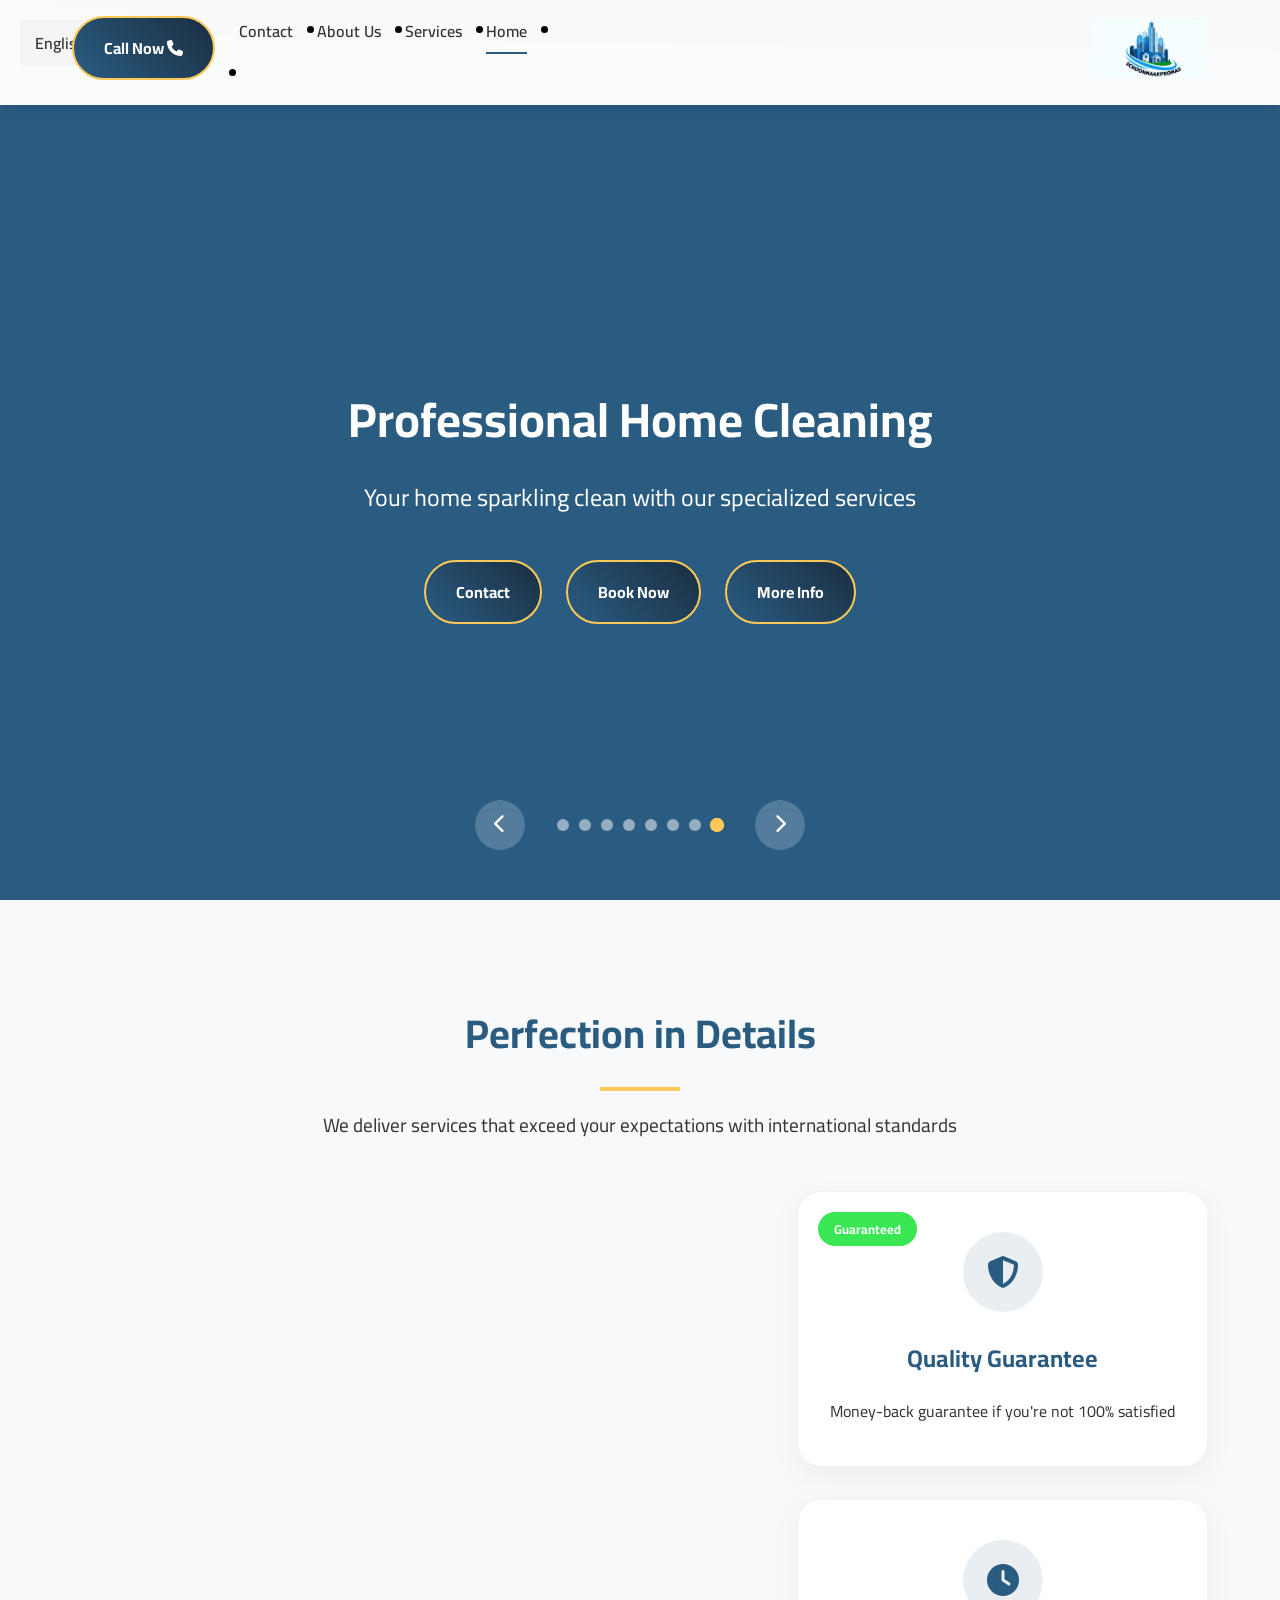
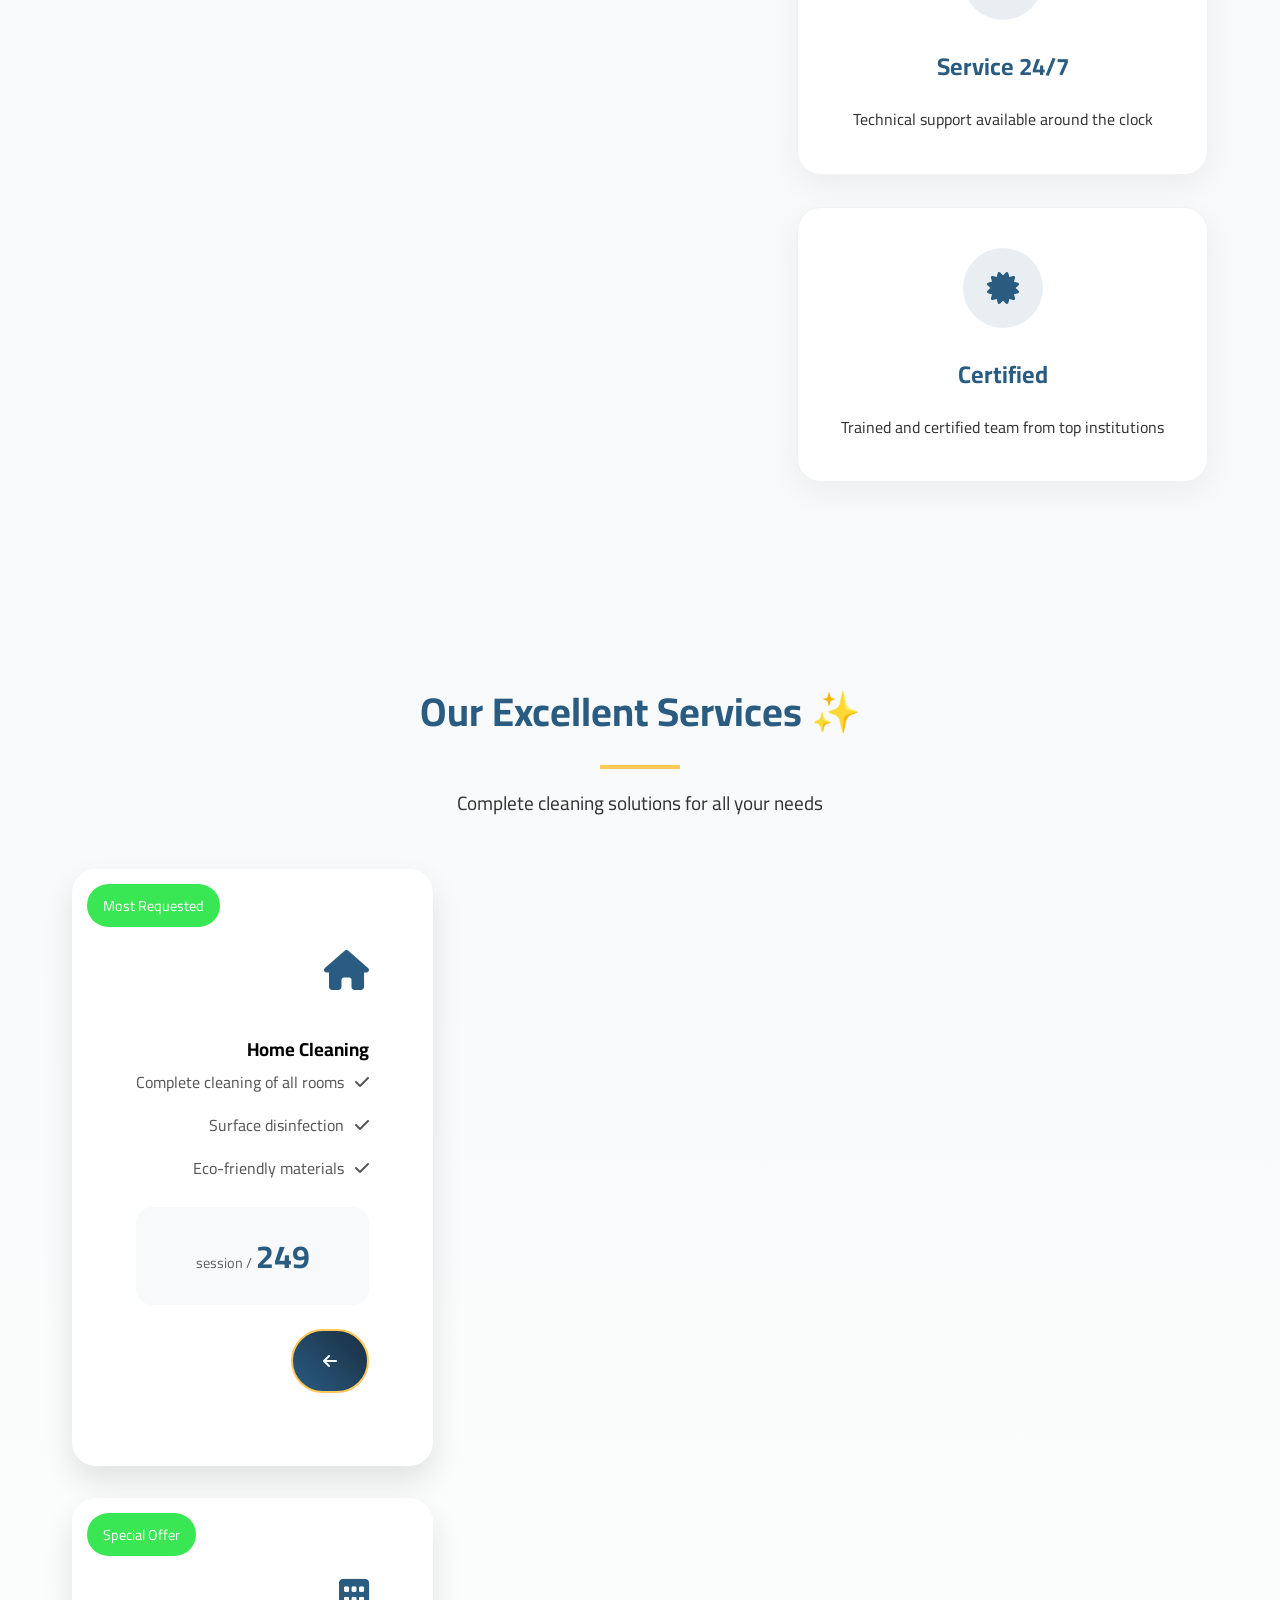
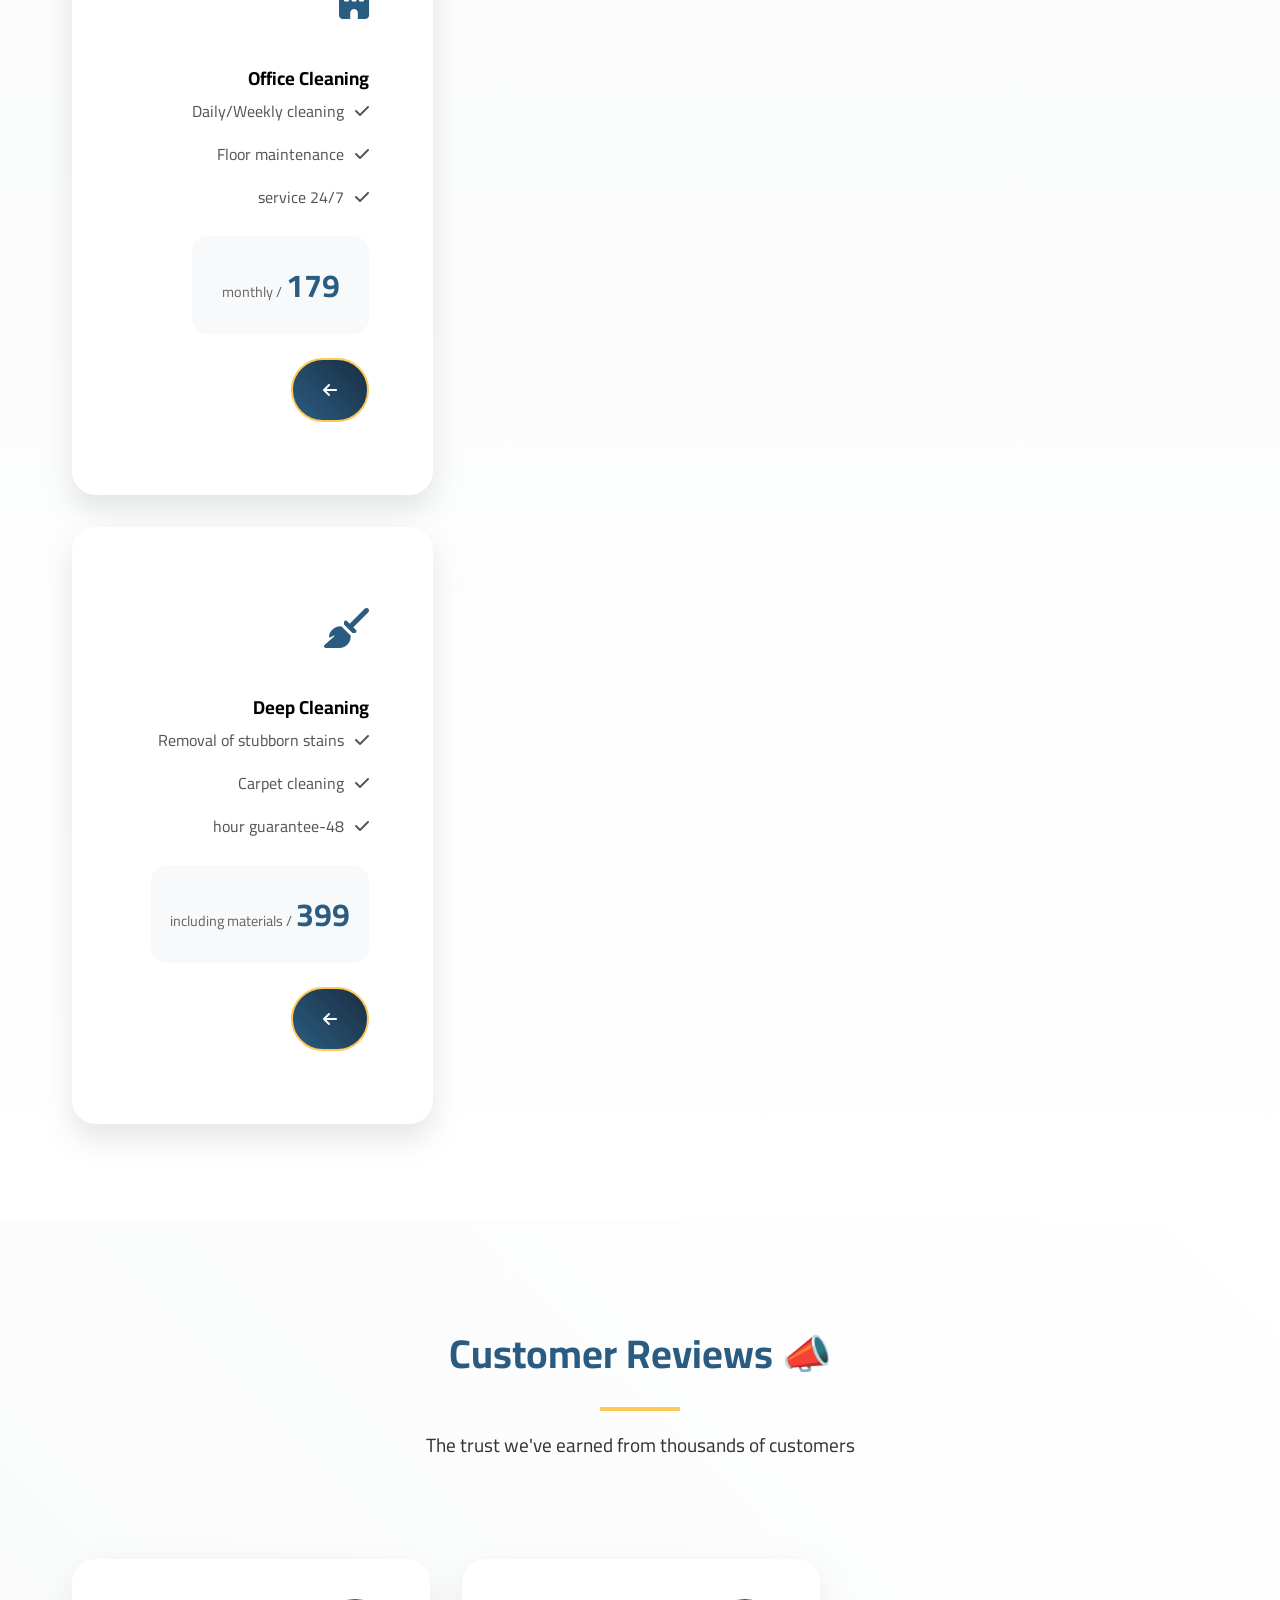
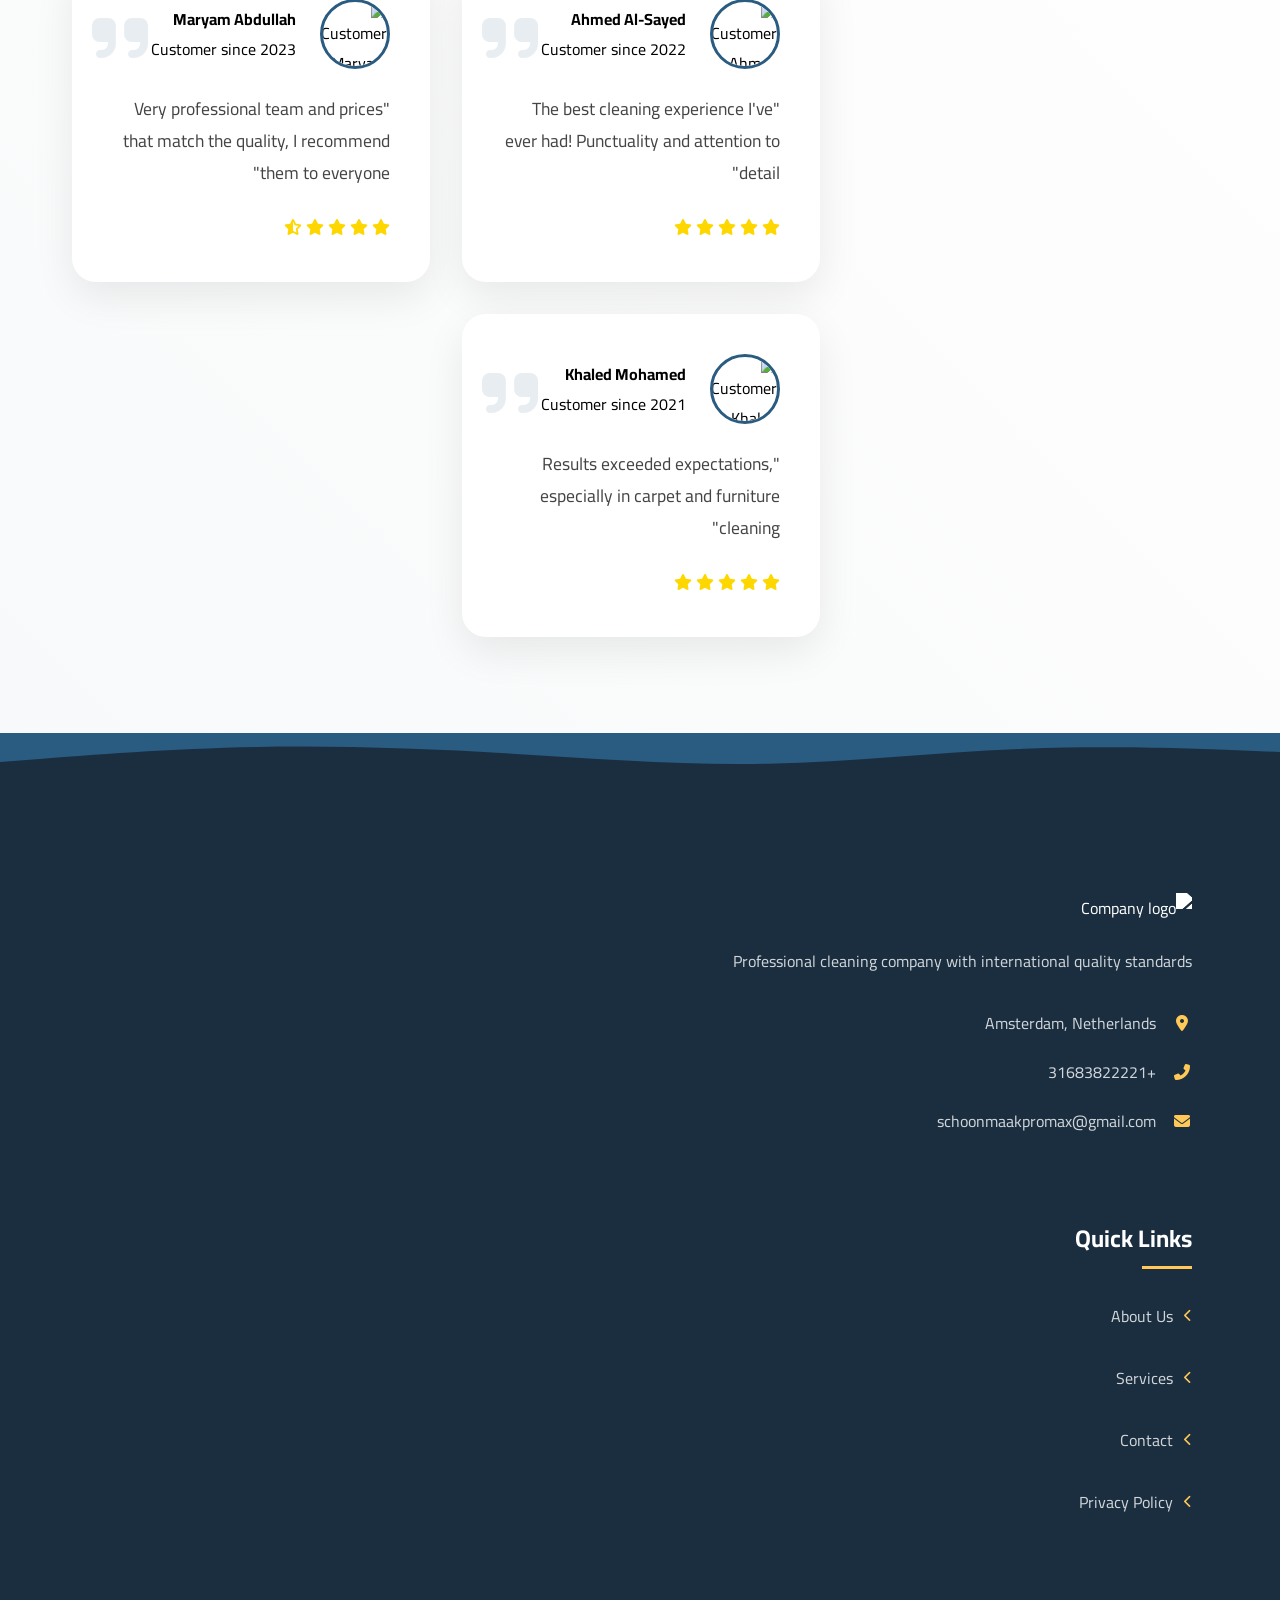
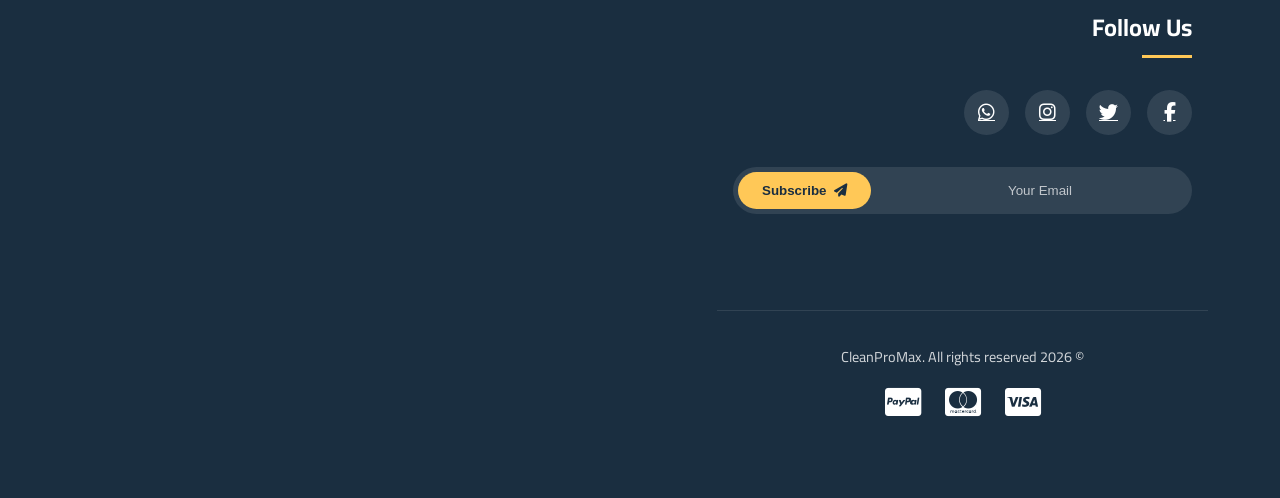
==== commit d539440f: "index.html" ====
--- a/en/index.html
+++ b/en/index.html
@@ -477,7 +477,11 @@
         position: absolute;
         width: 100%;
         height: 100%;
-        background-size: cover;
+        background-size: 100% 100%; /* تمتد لتملأ المساحة كاملة (قد تشوه الصورة) */
+        background-repeat: no-repeat; /* يمنع تكرار الصورة */
+        background-color: #2A5C82; /* لون خلفية احتياطي (أزرق) */
+
+
         background-position: center;
         background-attachment: fixed;
         opacity: 0;
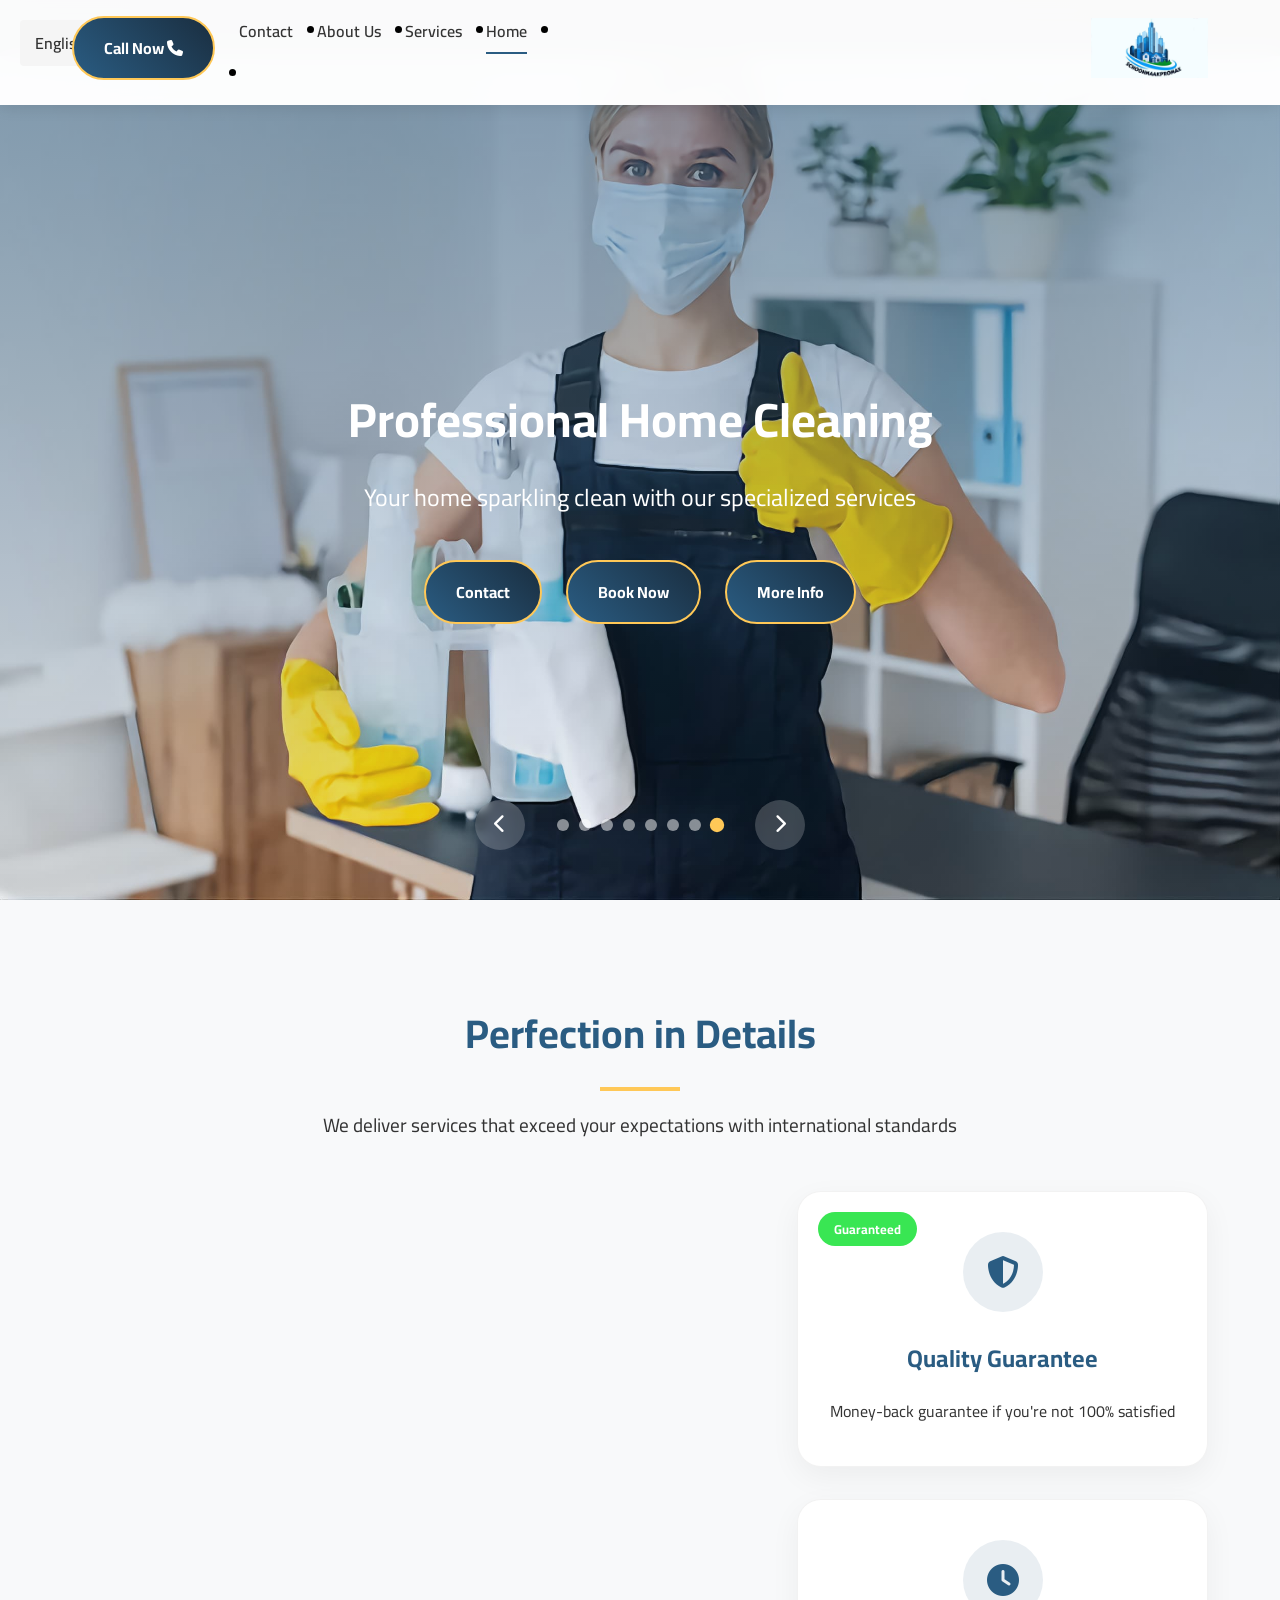
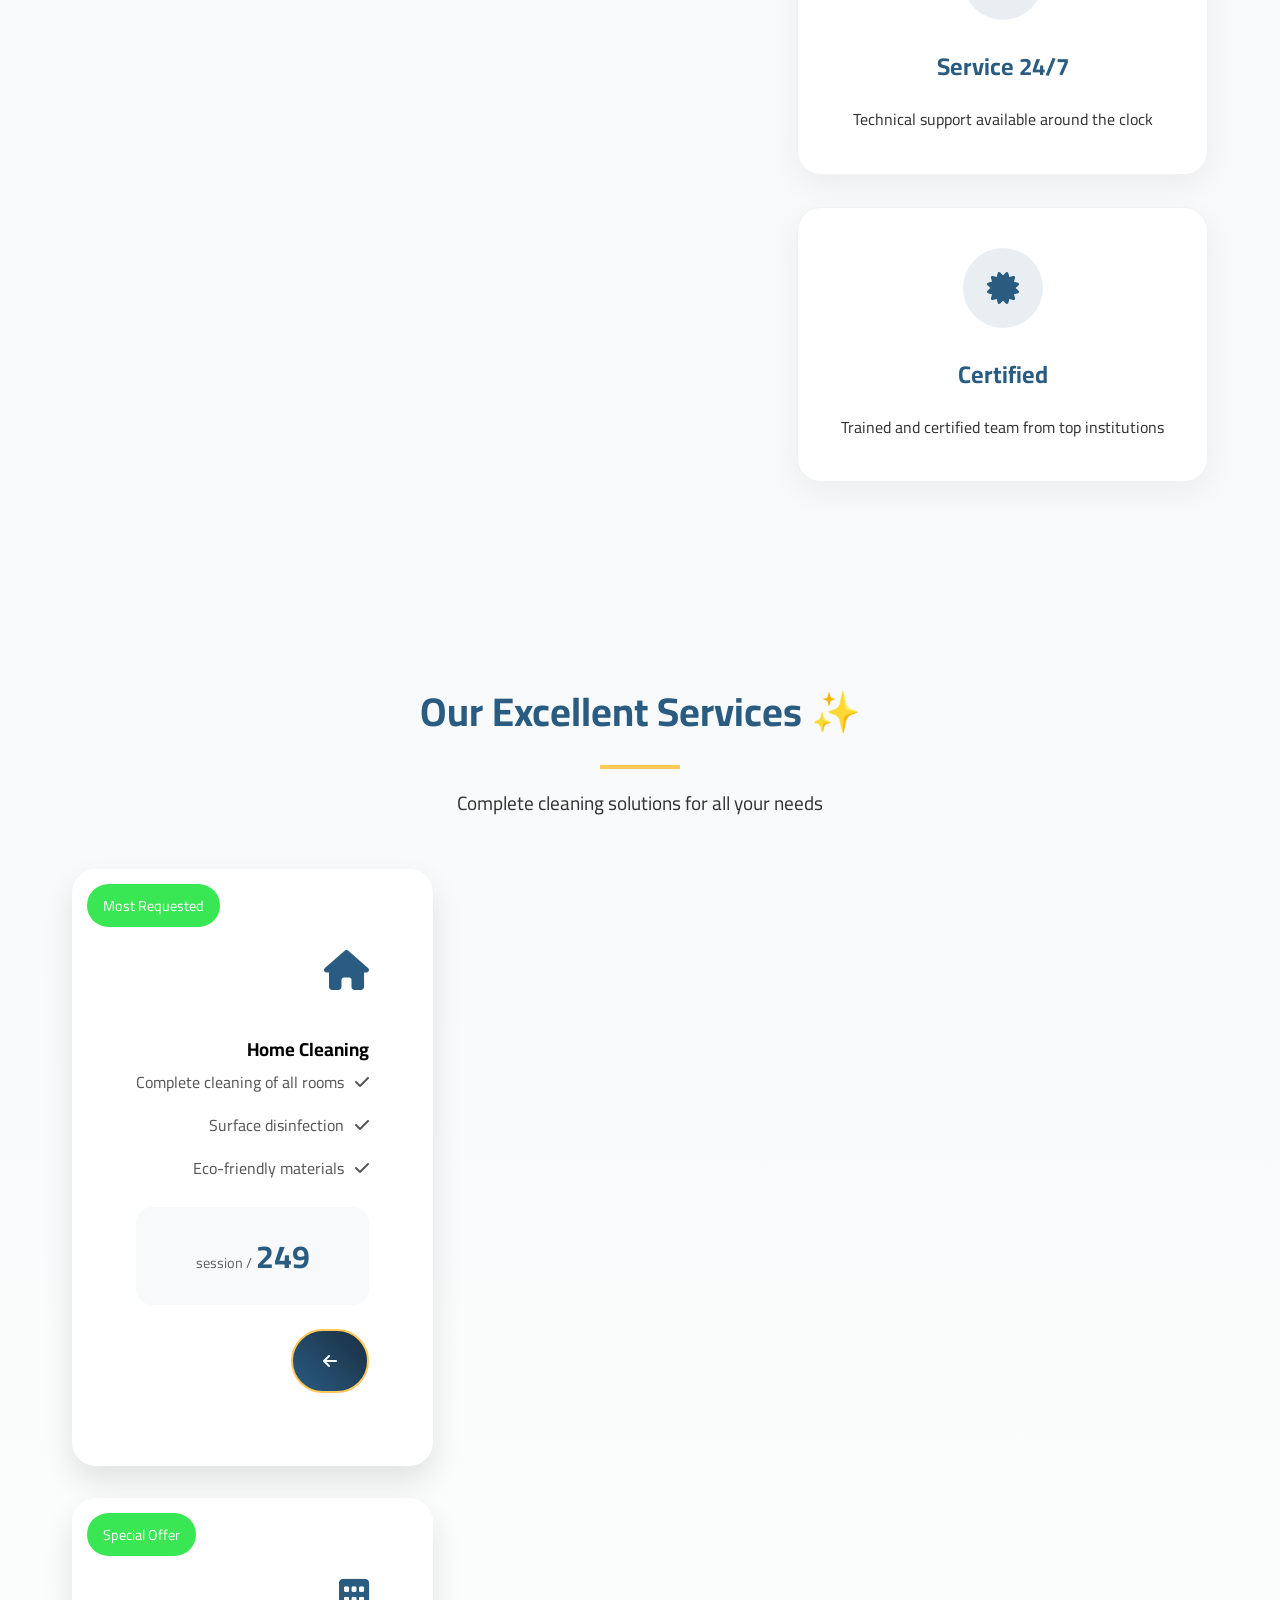
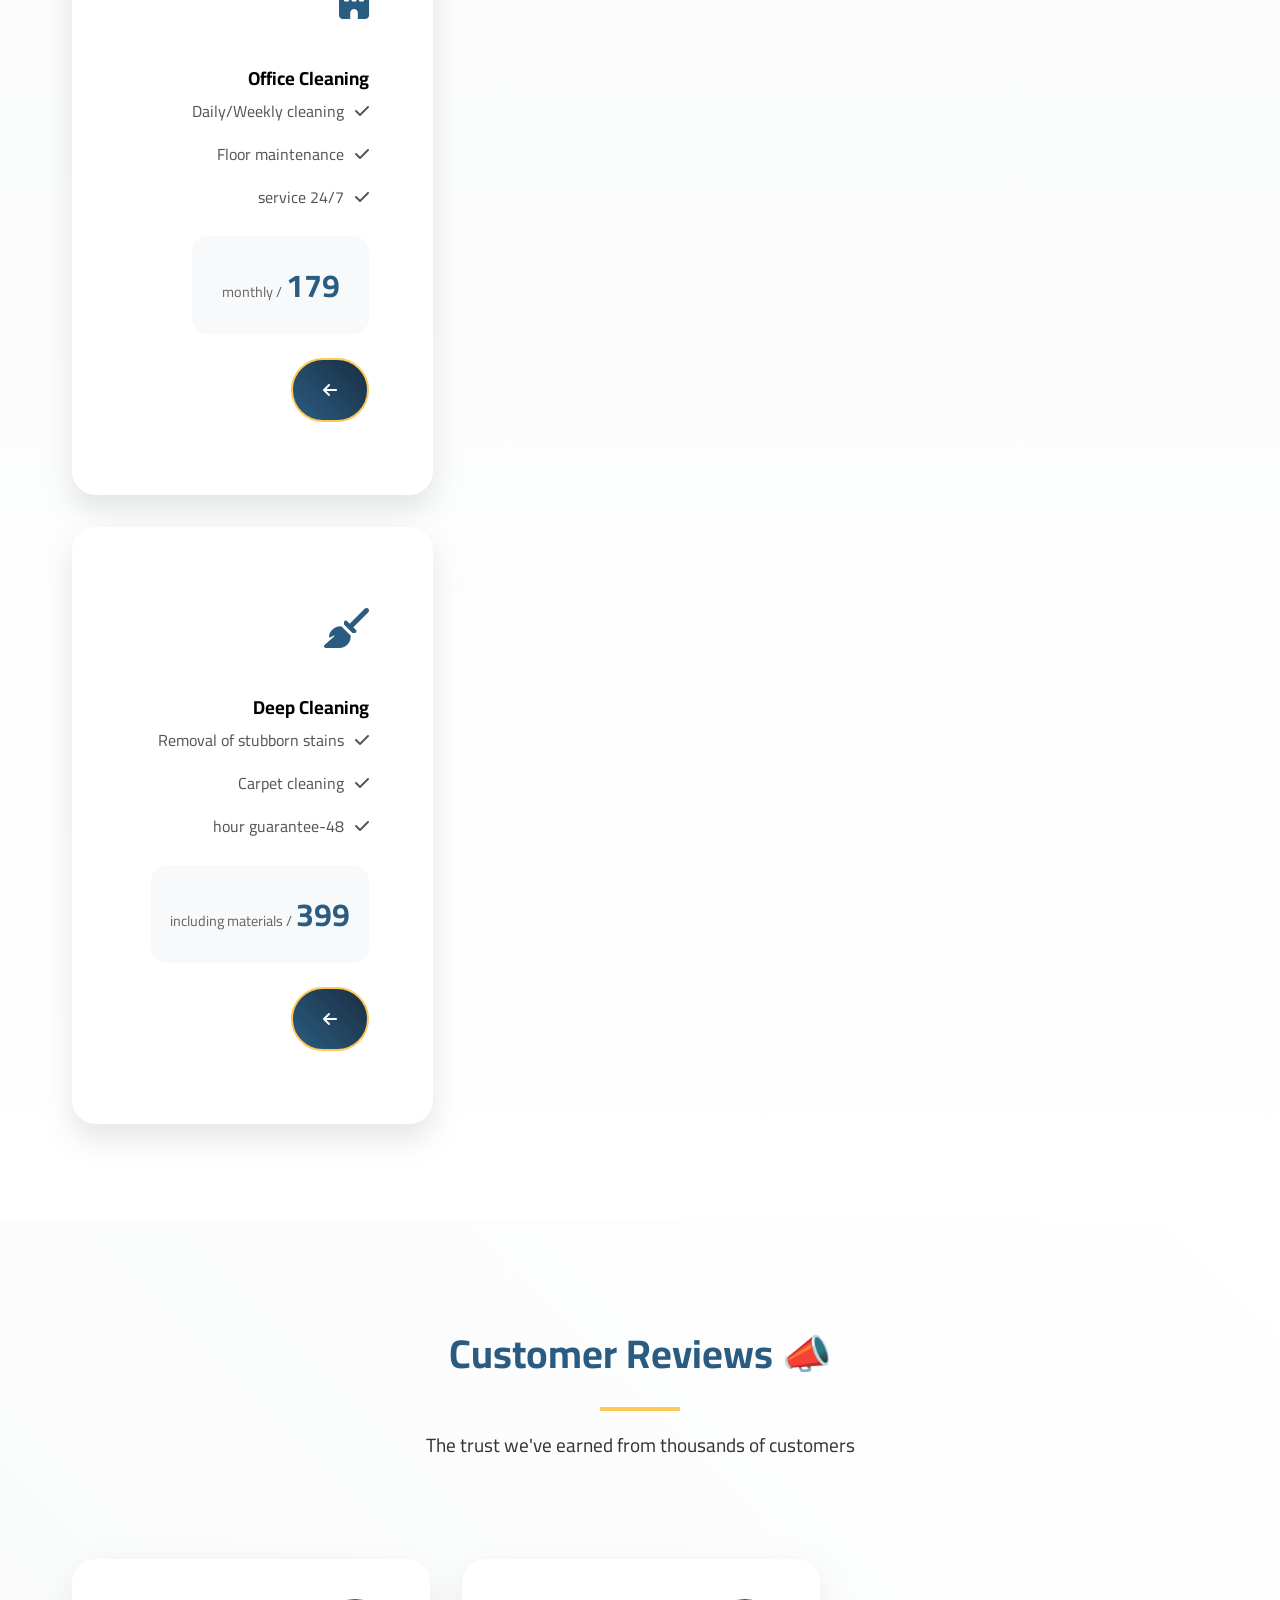
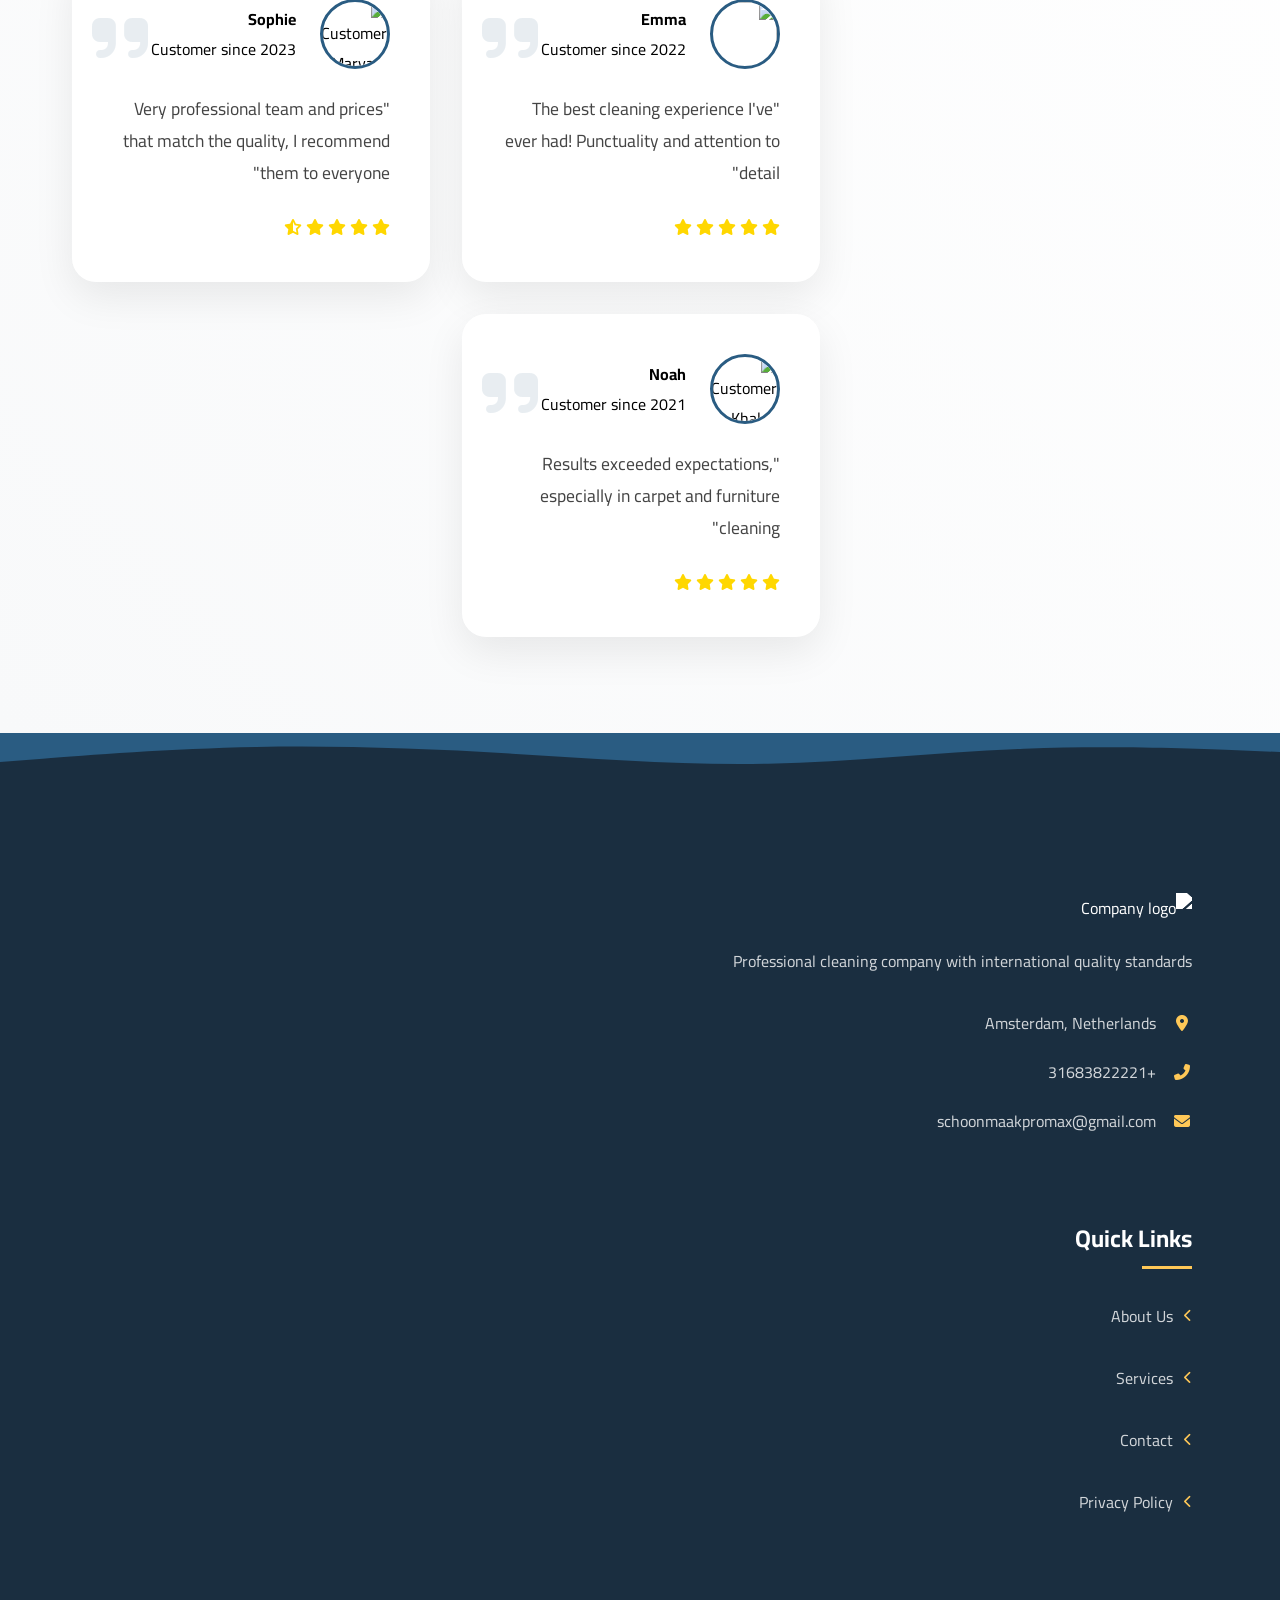
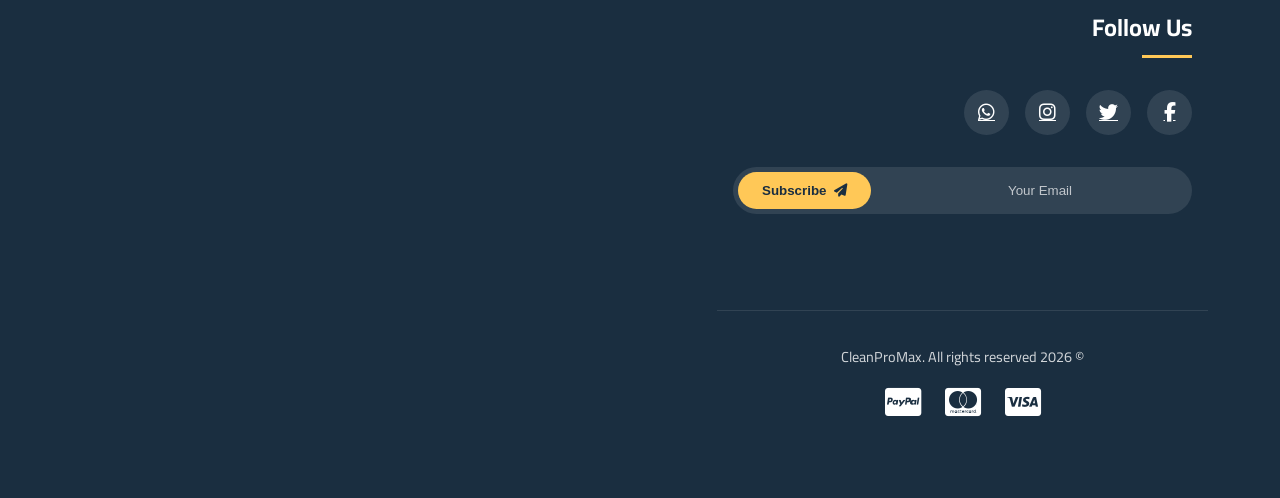
==== commit 60ca2bb7: "index.html" ====
--- a/en/index.html
+++ b/en/index.html
@@ -1107,9 +1107,9 @@
                 <!-- Testimonial 1 -->
                 <article class="testimonial-card" data-aos="zoom-in" data-aos-delay="200">
                     <div class="client-meta">
-                        <img src="assets/images/client1.jpg" alt="Customer Ahmed" class="client-avatar" loading="lazy">
+                        <img src="assets/images/client1.jpg" alt="" class="client-avatar" loading="lazy">
                         <div class="client-info">
-                            <h4>Ahmed Al-Sayed</h4>
+                            <h4>Emma</h4>
                             <span>Customer since 2022</span>
                         </div>
                     </div>
@@ -1135,7 +1135,7 @@
                     <div class="client-meta">
                         <img src="assets/images/client2.jpg" alt="Customer Maryam" class="client-avatar" loading="lazy">
                         <div class="client-info">
-                            <h4>Maryam Abdullah</h4>
+                            <h4>Sophie</h4>
                             <span>Customer since 2023</span>
                         </div>
                     </div>
@@ -1161,7 +1161,7 @@
                     <div class="client-meta">
                         <img src="assets/images/client3.jpg" alt="Customer Khaled" class="client-avatar" loading="lazy">
                         <div class="client-info">
-                            <h4>Khaled Mohamed</h4>
+                            <h4>Noah</h4>
                             <span>Customer since 2021</span>
                         </div>
                     </div>
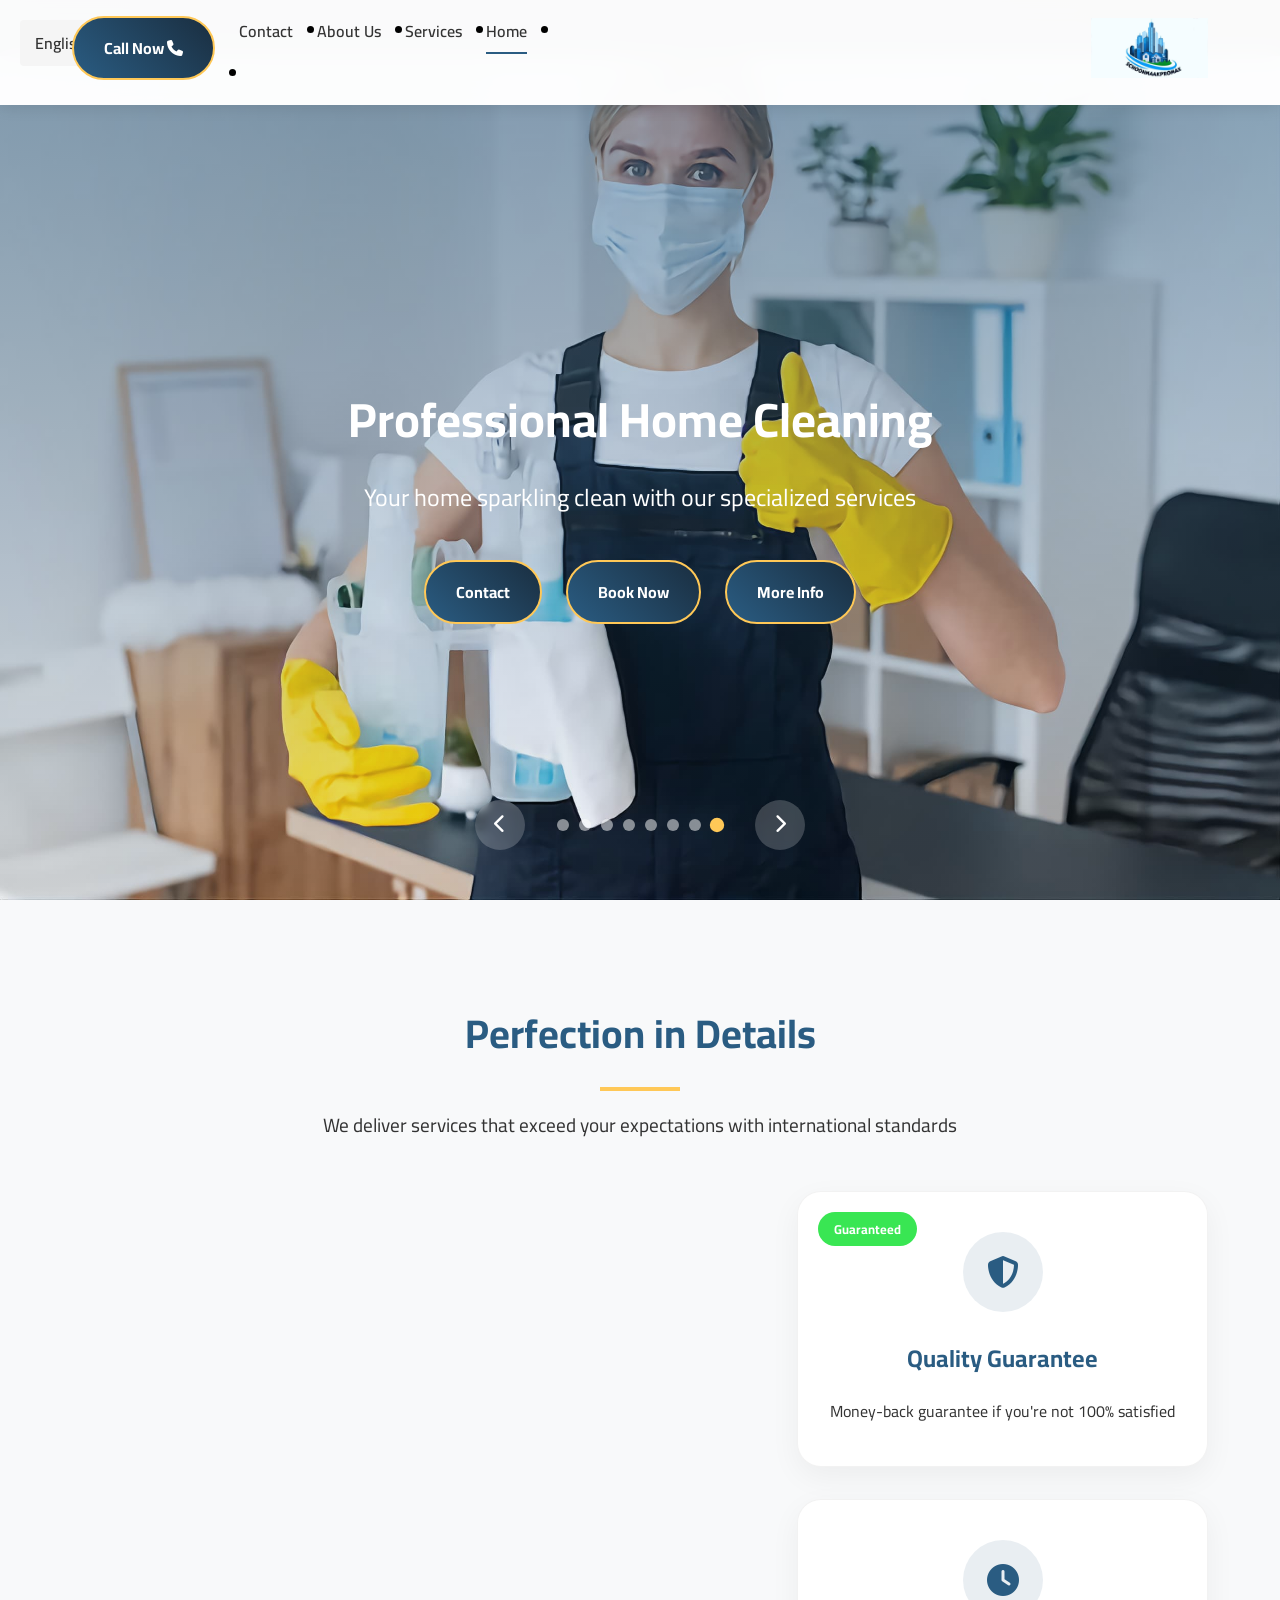
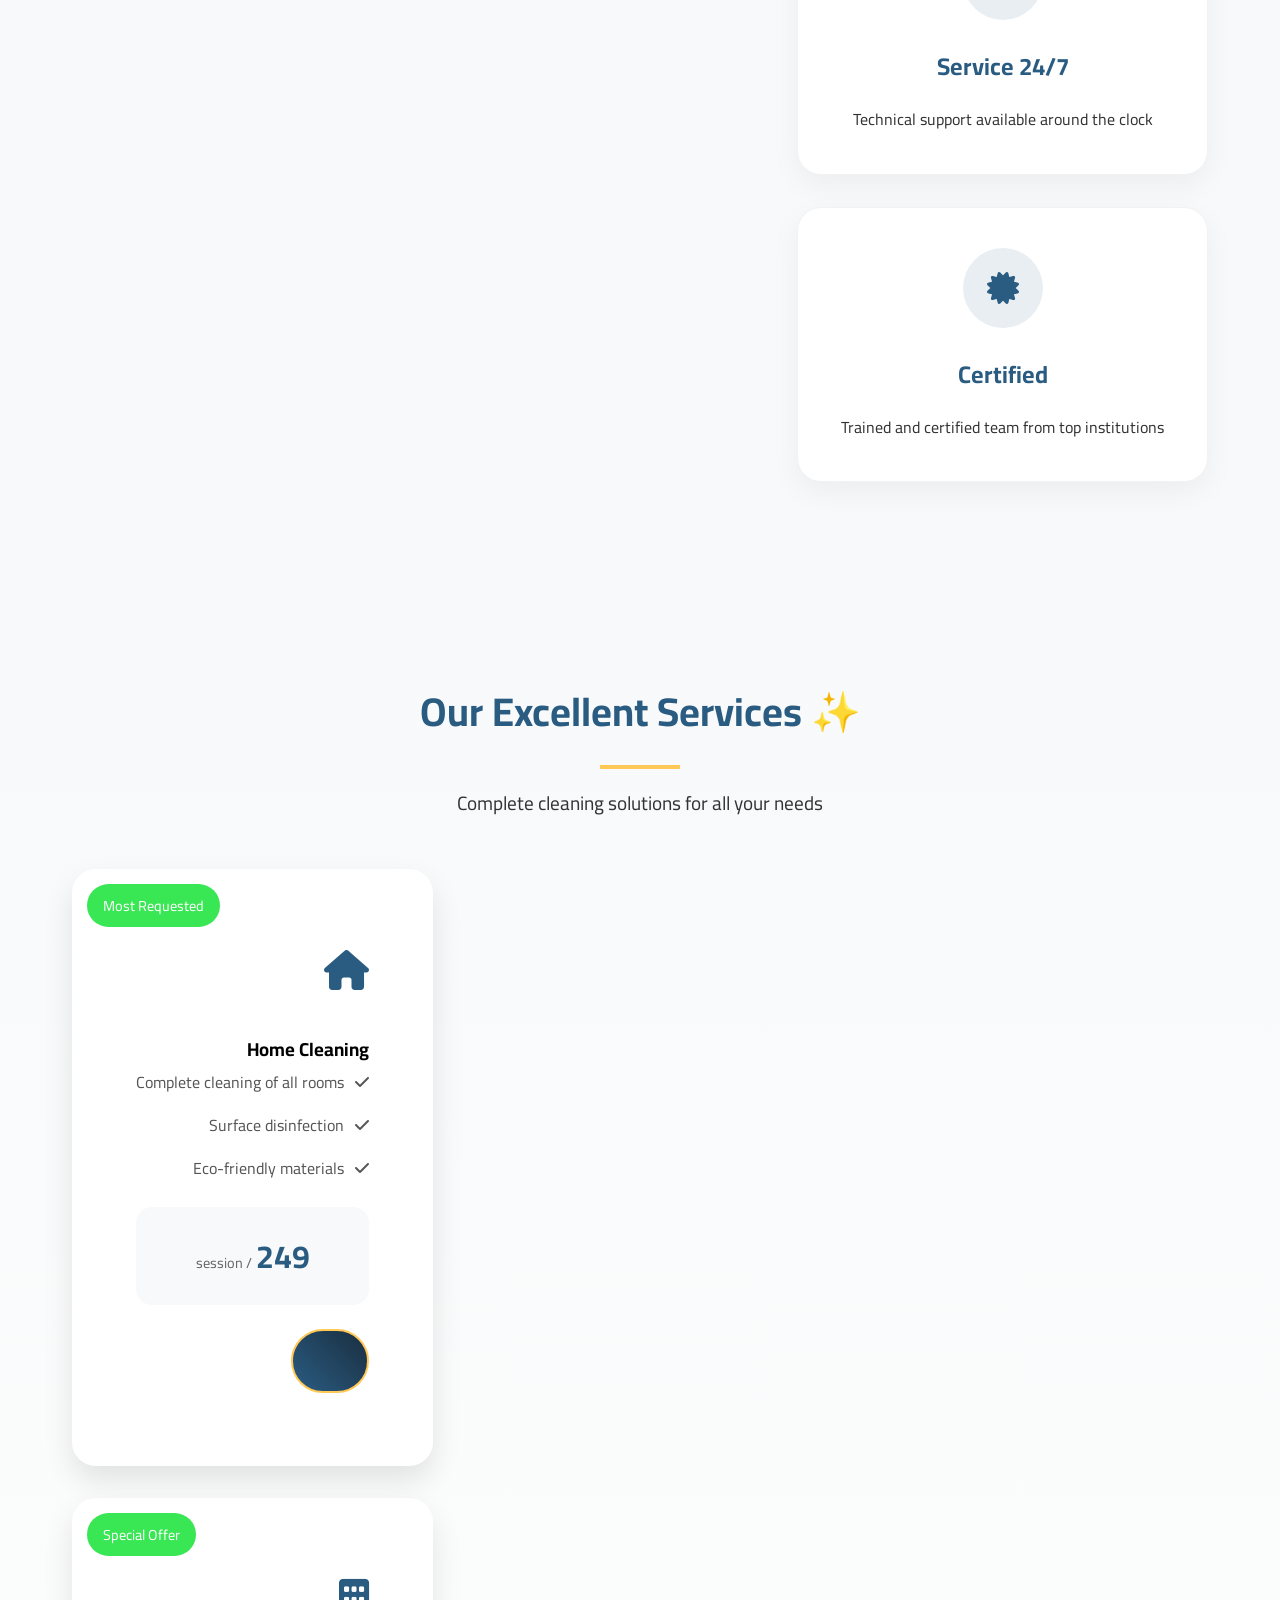
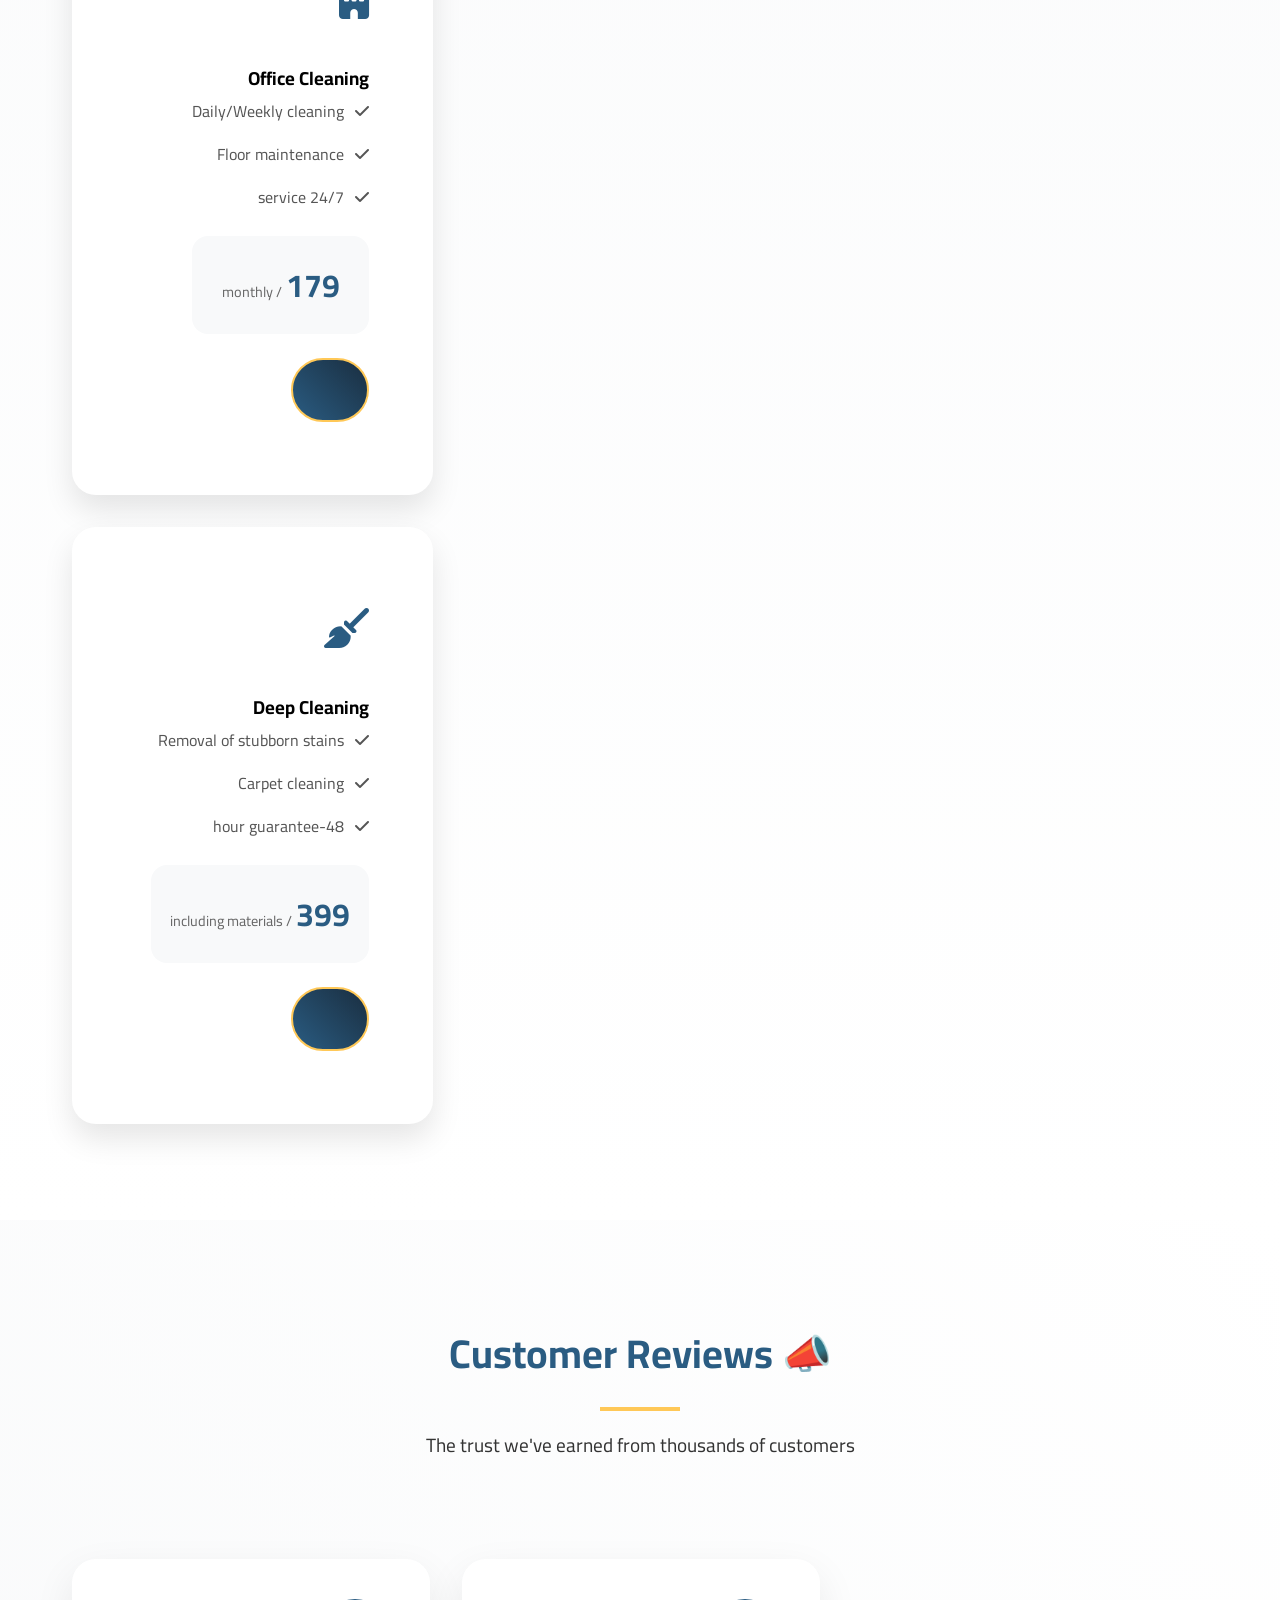
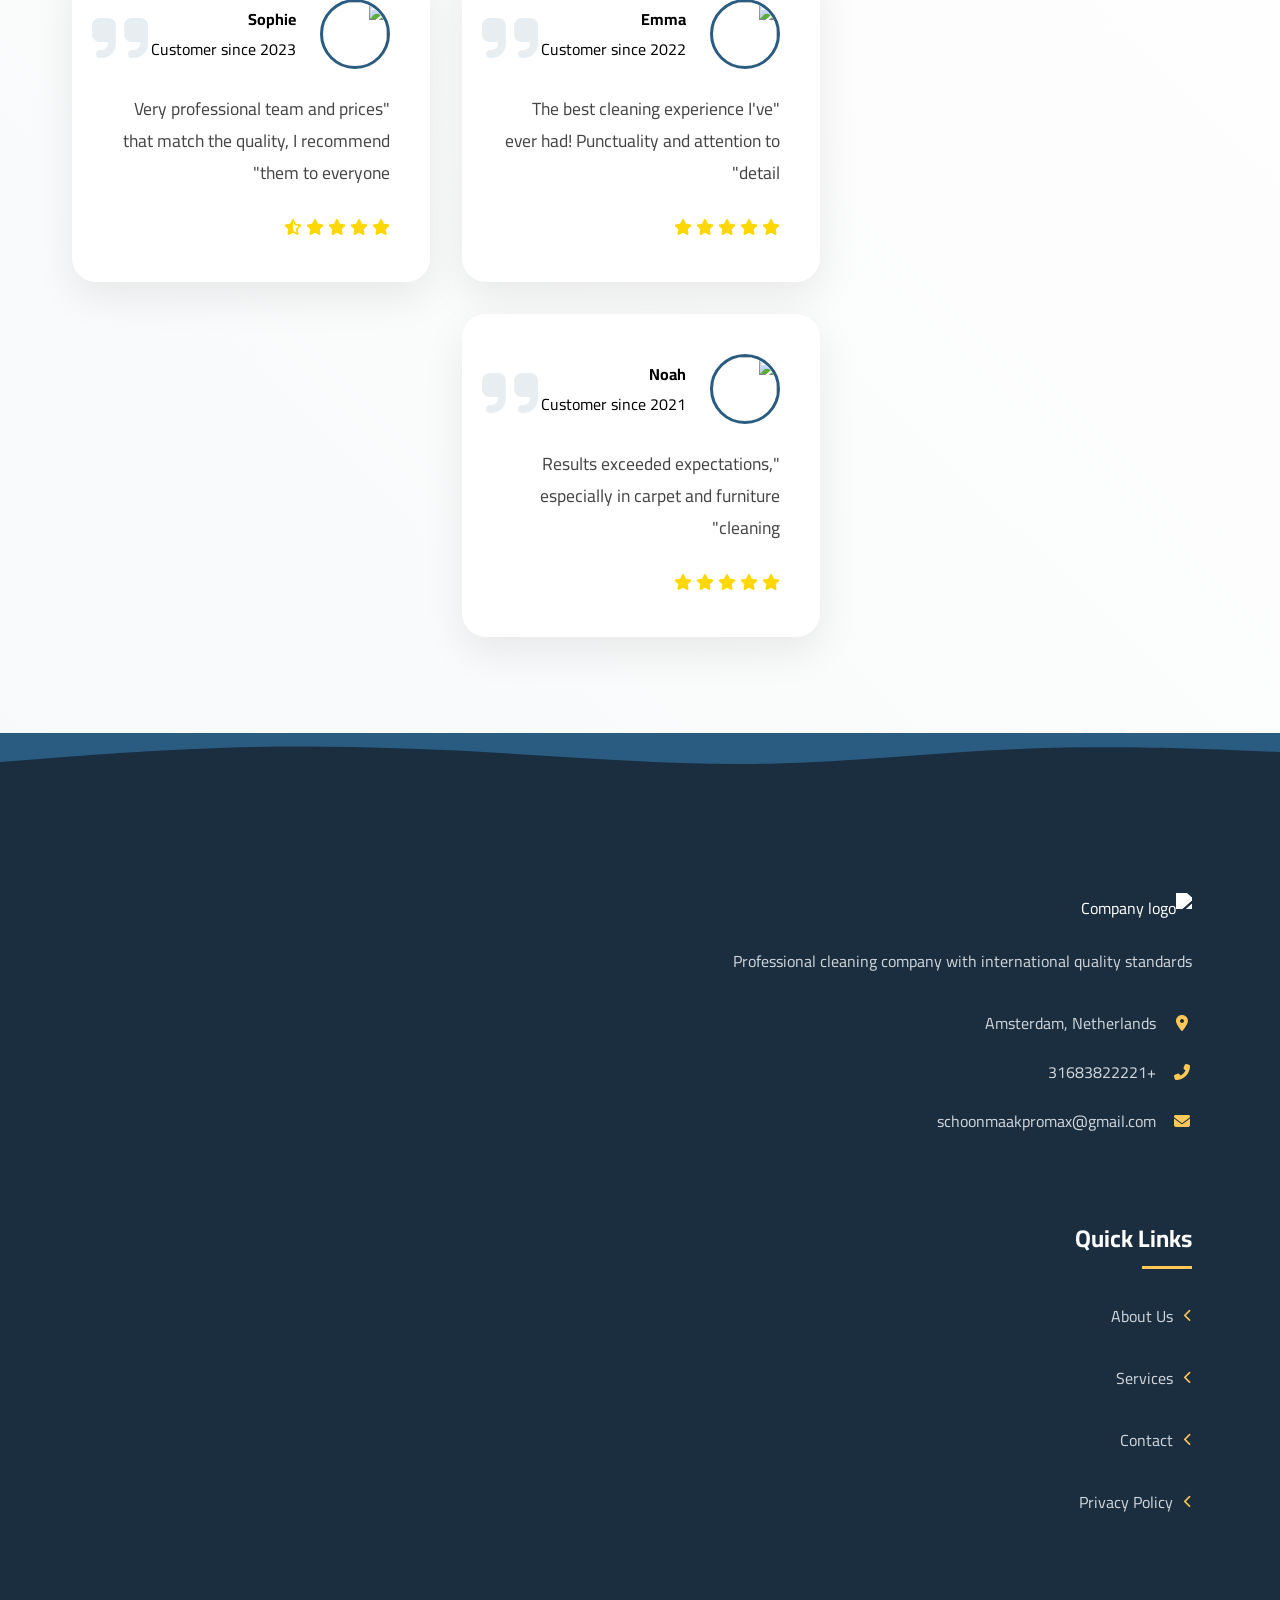
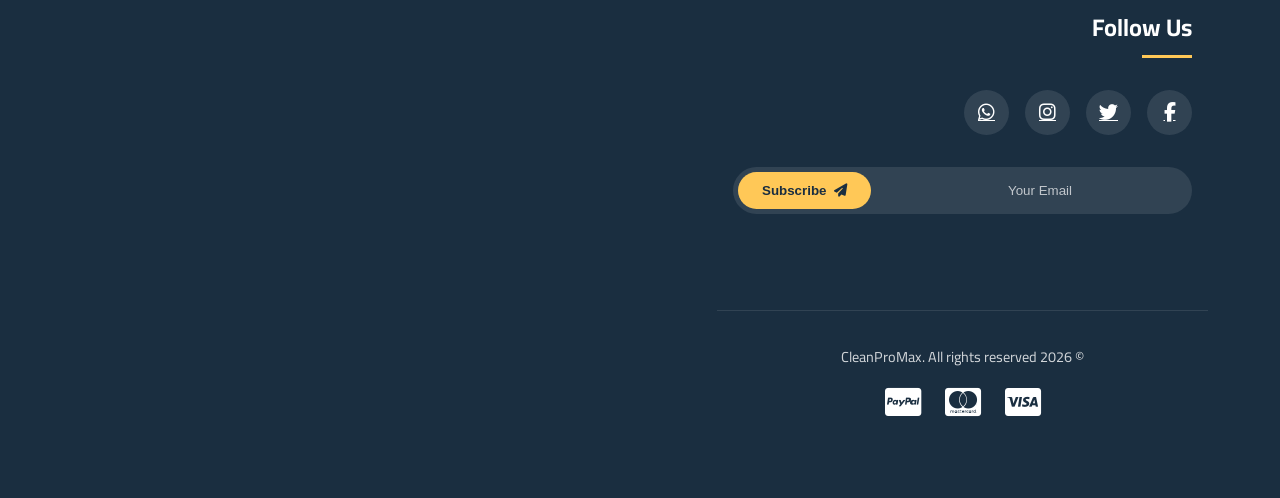
==== commit d496068b: "index.html" ====
--- a/en/index.html
+++ b/en/index.html
@@ -1133,7 +1133,7 @@
                 <!-- Testimonial 2 -->
                 <article class="testimonial-card" data-aos="zoom-in" data-aos-delay="300">
                     <div class="client-meta">
-                        <img src="assets/images/client2.jpg" alt="Customer Maryam" class="client-avatar" loading="lazy">
+                        <img src="assets/images/client2.jpg" alt="" class="client-avatar" loading="lazy">
                         <div class="client-info">
                             <h4>Sophie</h4>
                             <span>Customer since 2023</span>
@@ -1159,7 +1159,7 @@
                 <!-- Testimonial 3 -->
                 <article class="testimonial-card" data-aos="zoom-in" data-aos-delay="400">
                     <div class="client-meta">
-                        <img src="assets/images/client3.jpg" alt="Customer Khaled" class="client-avatar" loading="lazy">
+                        <img src="assets/images/client3.jpg" alt="" class="client-avatar" loading="lazy">
                         <div class="client-info">
                             <h4>Noah</h4>
                             <span>Customer since 2021</span>
